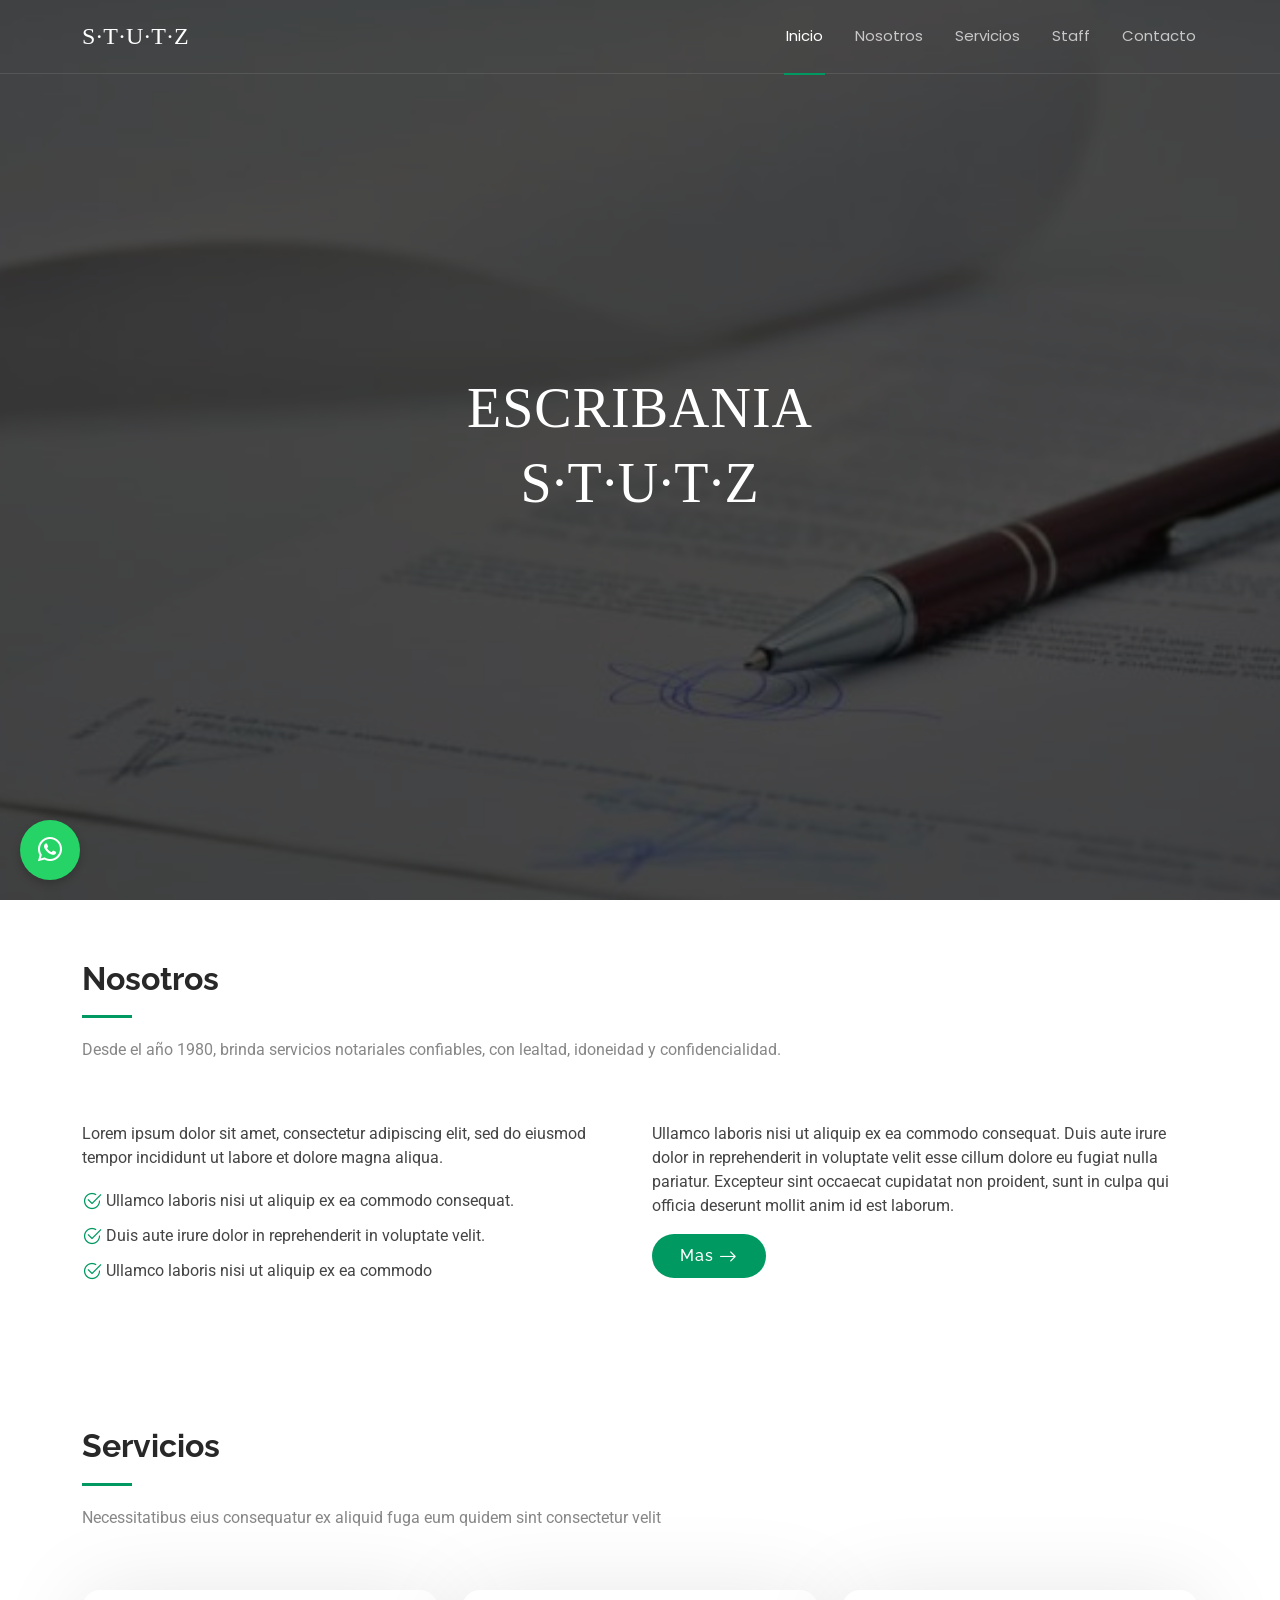
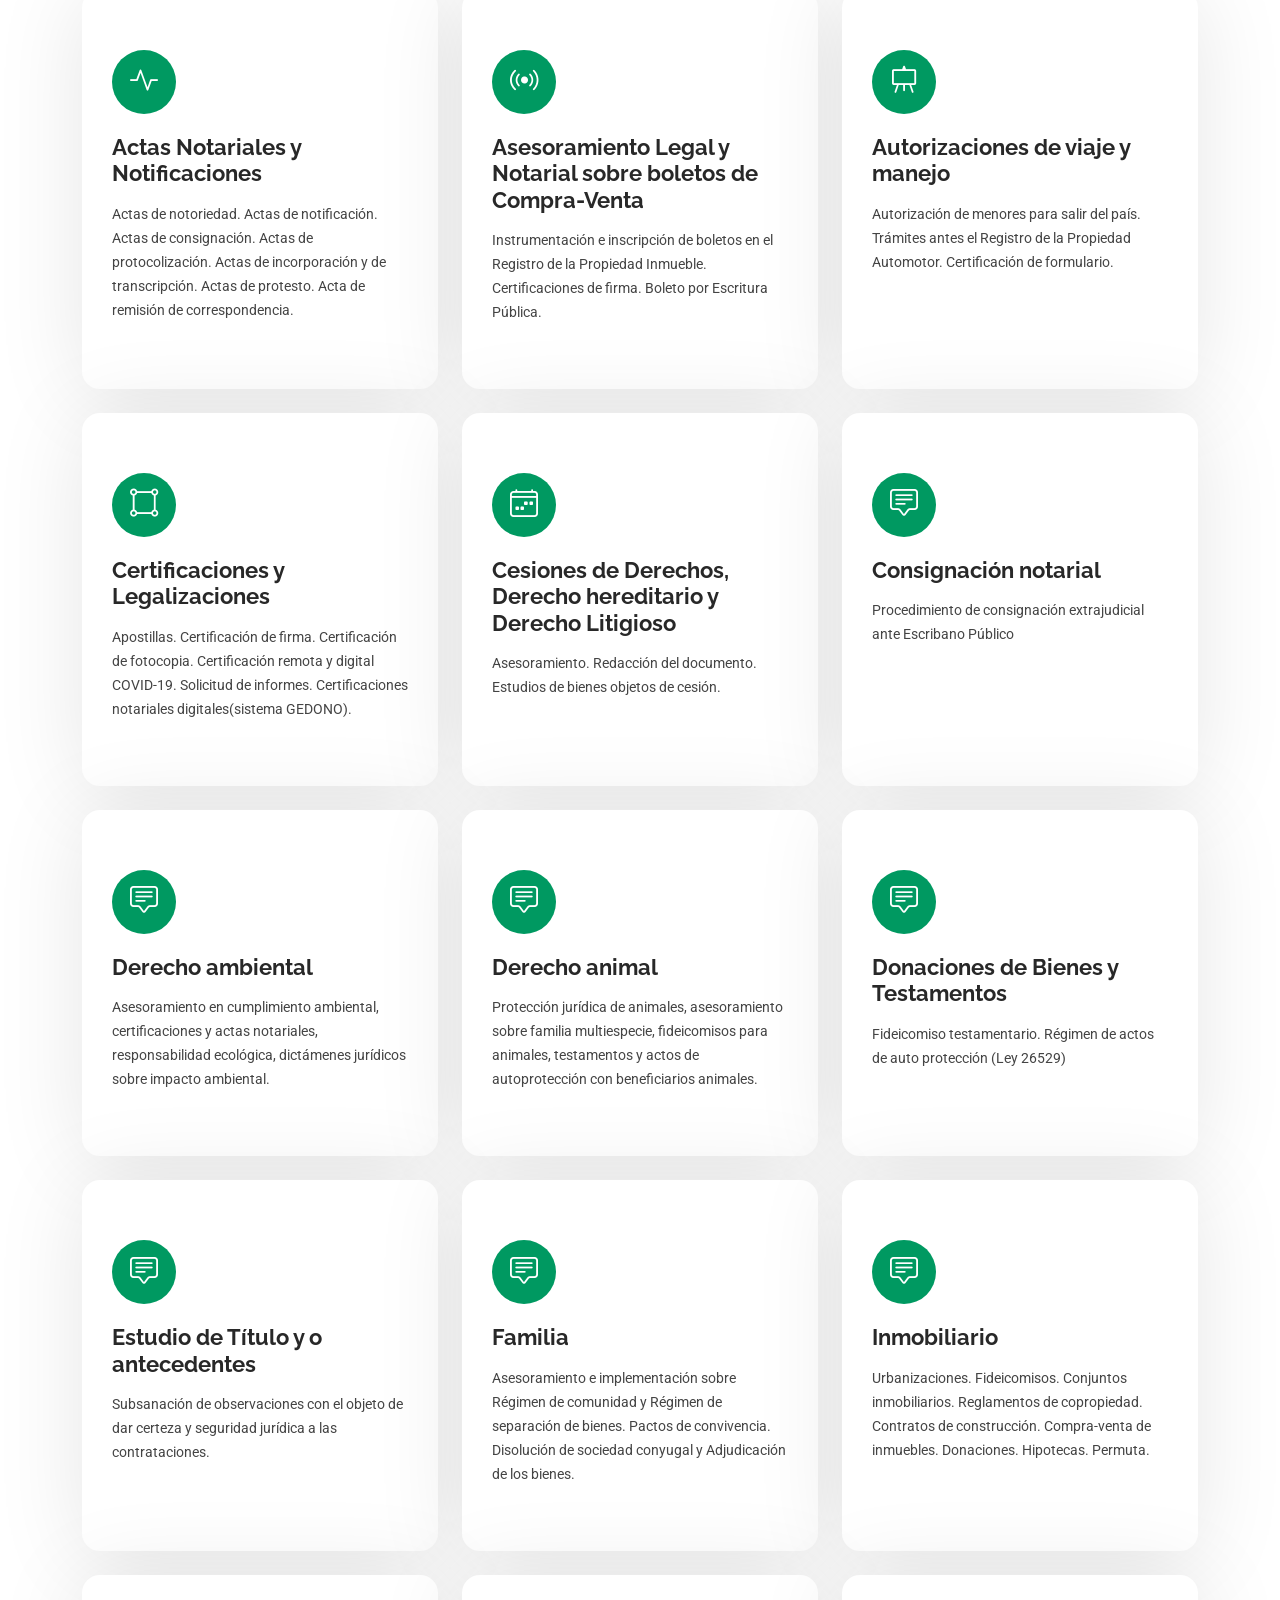
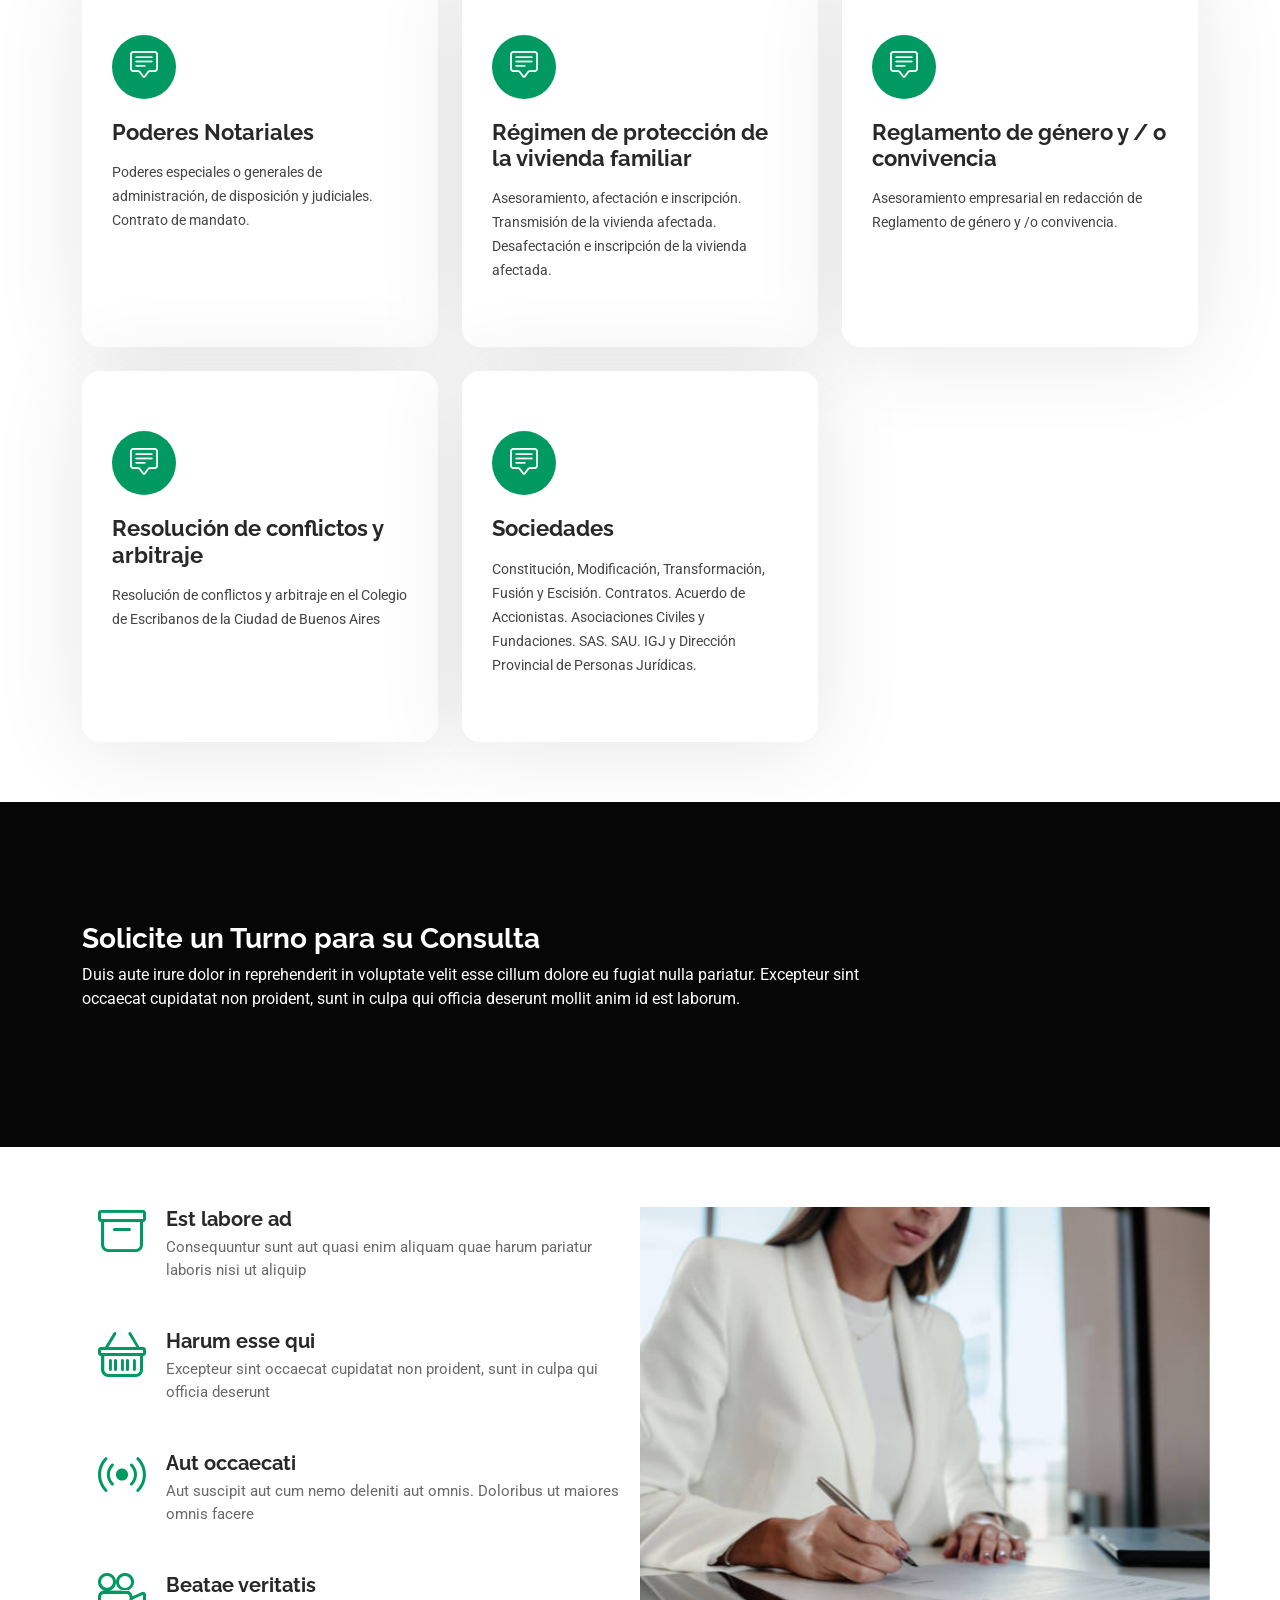
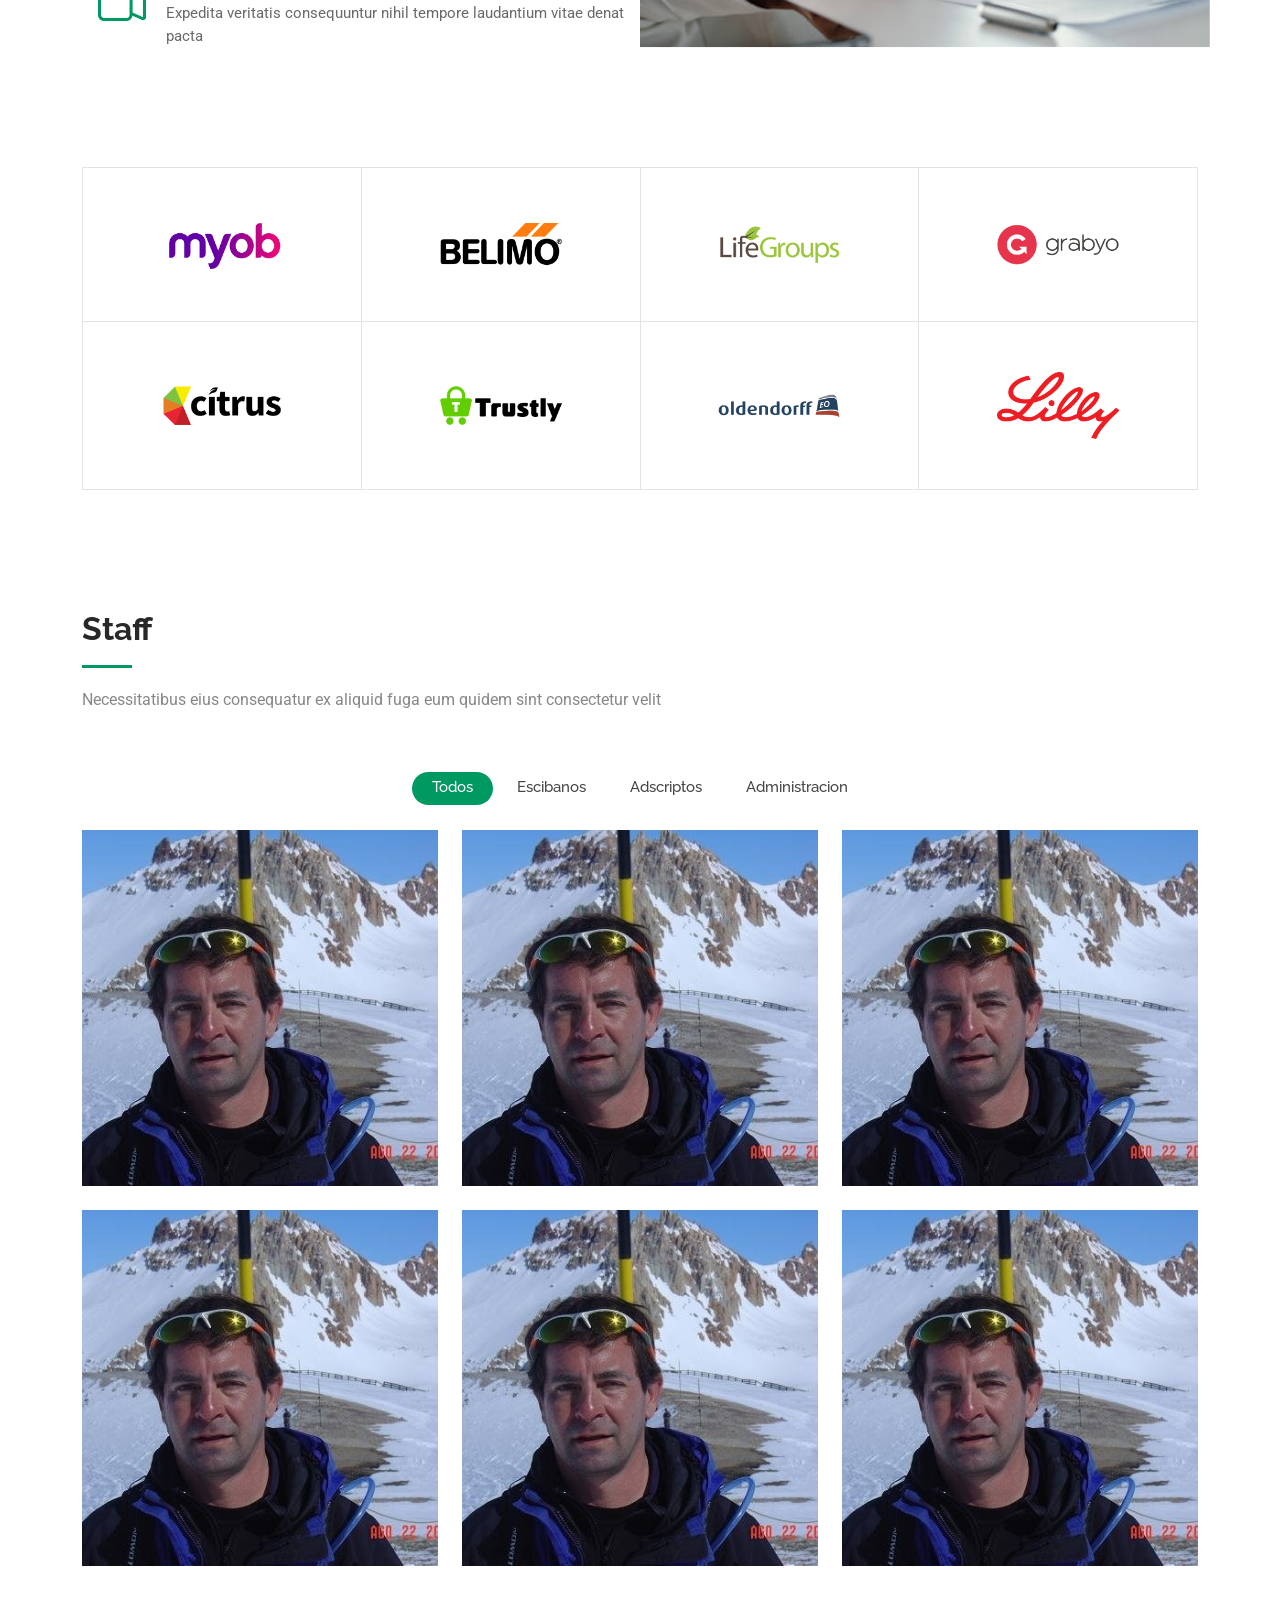
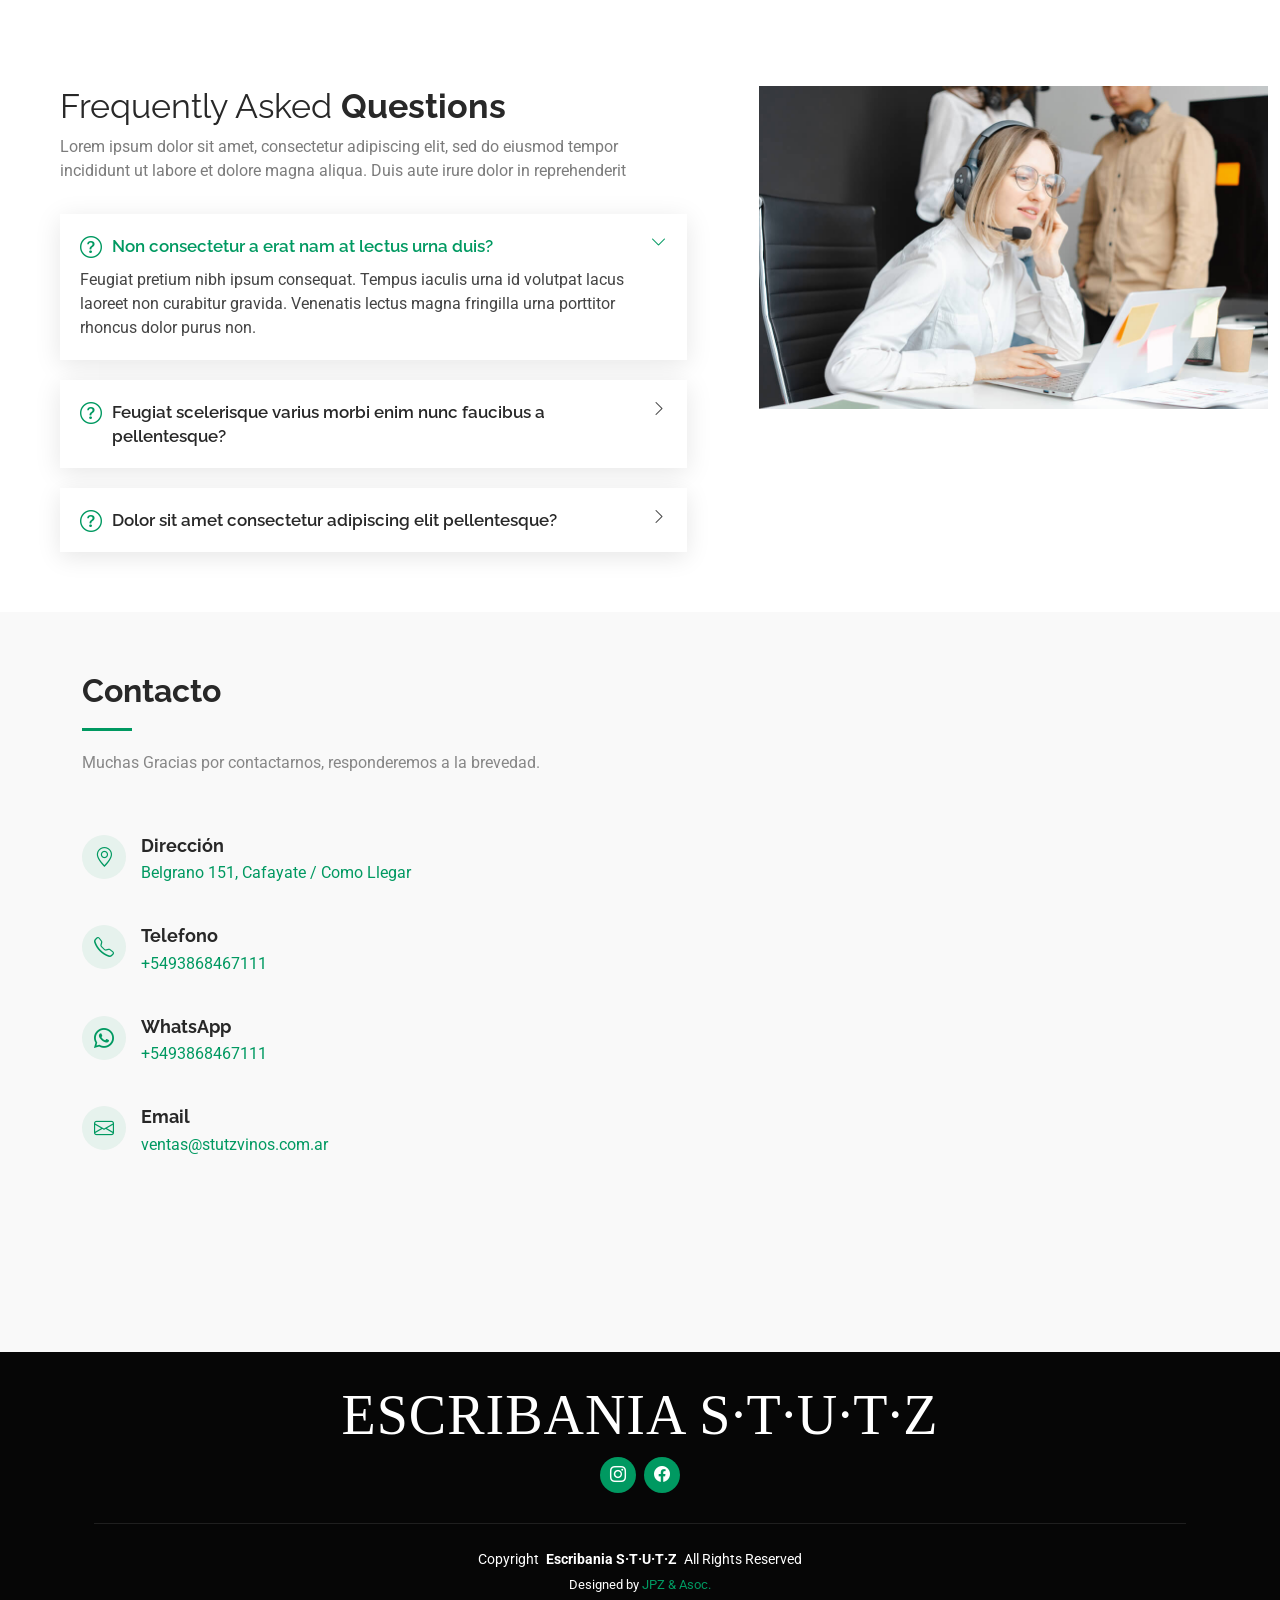
==== index.html @ 3c9632a7 "deploy" ====
<!DOCTYPE html>
<html lang="en">

<head>
  <meta charset="utf-8">
  <meta content="width=device-width, initial-scale=1.0" name="viewport">
  <!-- <title>Escribania &nbsp; S·T·U·T·Z</title>  <meta name="description" content=""> -->
  <title>S·T·U·T·Z &nbsp; Escribania</title>  <meta name="description" content="">
  <meta name="keywords" content="">

  <!-- Favicons -->
  <link href="assets/img/favicon.png" rel="icon">
  <link href="assets/img/apple-touch-icon.png" rel="apple-touch-icon">

  <!-- Fonts -->
  <link href="https://fonts.googleapis.com" rel="preconnect">
  <link href="https://fonts.gstatic.com" rel="preconnect" crossorigin>
  <link href="https://fonts.googleapis.com/css2?family=Roboto:ital,wght@0,100;0,300;0,400;0,500;0,700;0,900;1,100;1,300;1,400;1,500;1,700;1,900&family=Poppins:ital,wght@0,100;0,200;0,300;0,400;0,500;0,600;0,700;0,800;0,900;1,100;1,200;1,300;1,400;1,500;1,600;1,700;1,800;1,900&family=Raleway:ital,wght@0,100;0,200;0,300;0,400;0,500;0,600;0,700;0,800;0,900;1,100;1,200;1,300;1,400;1,500;1,600;1,700;1,800;1,900&display=swap" rel="stylesheet">

  <!-- Vendor CSS Files -->
  <link href="assets/vendor/bootstrap/css/bootstrap.min.css" rel="stylesheet">
  <link href="assets/vendor/bootstrap-icons/bootstrap-icons.css" rel="stylesheet">
  <link href="assets/vendor/aos/aos.css" rel="stylesheet">
  <link href="assets/vendor/glightbox/css/glightbox.min.css" rel="stylesheet">
  <link href="assets/vendor/swiper/swiper-bundle.min.css" rel="stylesheet">

  <!-- Main CSS File -->
  <link href="assets/css/main.css" rel="stylesheet">

  <!-- =======================================================
  * Template Name: KnightOne
  * Template URL: https://bootstrapmade.com/knight-simple-one-page-bootstrap-template/
  * Updated: Oct 16 2024 with Bootstrap v5.3.3
  * Author: BootstrapMade.com
  * License: https://bootstrapmade.com/license/
  ======================================================== -->
</head>

<body class="index-page">

  <script src="https://cdn.jsdelivr.net/npm/bootstrap@5.3.2/dist/js/bootstrap.bundle.min.js"></script>


  <header id="header" class="header d-flex align-items-center fixed-top">
    <div class="container position-relative d-flex align-items-center justify-content-between">

      <a href="index.html" class="logo d-flex align-items-center me-auto me-xl-0">
         <div>
           <!-- <h1 className="logo-main">S·T·U·T·Z</h1> -->
           <h1 style="font-family: 'Cinzel', serif;
                        letter-spacing: 1px;
                        font-weight: 400;
                        font-size: 1.5rem;
                        text-transform: uppercase;">
                S·T·U·T·Z
              </h1>
              <!-- color: #8B5A2B;"> -->

         </div>
      </a>

      <nav id="navmenu" class="navmenu">
        <ul>
          <li><a href="#hero" class="active">Inicio</a></li>
          <li><a href="#about">Nosotros</a></li>
          <li><a href="#services">Servicios</a></li>
          <li><a href="#portfolio">Staff</a></li>
          <!-- <li><a href="#pricing">Pricing</a></li> -->
          <!-- <li><a href="blog.html">Blog</a></li> -->
          <!-- <li class="dropdown"><a href="#"><span>Dropdown</span> <i class="bi bi-chevron-down toggle-dropdown"></i></a>
            <ul>
              <li><a href="#">Dropdown 1</a></li>
              <li class="dropdown"><a href="#"><span>Deep Dropdown</span> <i class="bi bi-chevron-down toggle-dropdown"></i></a>
                <ul>
                  <li><a href="#">Deep Dropdown 1</a></li>
                  <li><a href="#">Deep Dropdown 2</a></li>
                  <li><a href="#">Deep Dropdown 3</a></li>
                  <li><a href="#">Deep Dropdown 4</a></li>
                  <li><a href="#">Deep Dropdown 5</a></li>
                </ul>
              </li>
              <li><a href="#">Dropdown 2</a></li>
              <li><a href="#">Dropdown 3</a></li>
              <li><a href="#">Dropdown 4</a></li>
            </ul>
          </li> -->
          <li><a href="#contact">Contacto</a></li>
        </ul>
        <i class="mobile-nav-toggle d-xl-none bi bi-list"></i>
      </nav>

      <!-- <a class="cta-btn" href="#about">Get Started</a> -->

    </div>
  </header>

  <main class="main">

    <!-- Hero Section -->
    <section id="hero" class="hero section dark-background">

      <img src="assets/img/hero-bg.jpg" alt="" data-aos="fade-in">

      <div class="container d-flex flex-column align-items-center text-center">
        <h1 data-aos="fade-up" data-aos-delay="100"
                   style="font-family: 'Cinzel', serif;
                        letter-spacing: 1px;
                        font-weight: 400;
                        font-size: 3.5rem;
                        text-transform: uppercase;"
        >
        Escribania
      </h1>
        <h1 data-aos="fade-up" data-aos-delay="300"
                        style="font-family: 'Cinzel', serif;
                        letter-spacing: 1px;
                        font-weight: 400;
                        font-size: 3.5rem;
                        text-transform: uppercase;"

        >
        S·T·U·T·Z
      </h1>
        <!-- <div data-aos="fade-up" data-aos-delay="300">
          <a href="https://www.youtube.com/watch?v=Y7f98aduVJ8" class="glightbox pulsating-play-btn"></a>
        </div> -->
      </div>

    </section><!-- /Hero Section -->

    <!-- Nosotros Section -->
    <section id="about" class="about section">

      <!-- Section Title -->
      <div class="container section-title" data-aos="fade-up">
        <h2>Nosotros</h2>
        <p>Desde el año 1980, brinda servicios notariales confiables, con lealtad, idoneidad y confidencialidad.</p>
      </div><!-- End Section Title -->

      <div class="container">

        <div class="row gy-4">

          <div class="col-lg-6 content" data-aos="fade-up" data-aos-delay="100">
            <p>
              Lorem ipsum dolor sit amet, consectetur adipiscing elit, sed do eiusmod tempor incididunt ut labore et dolore
              magna aliqua.
            </p>
            <ul>
              <li><i class="bi bi-check2-circle"></i> <span>Ullamco laboris nisi ut aliquip ex ea commodo consequat.</span></li>
              <li><i class="bi bi-check2-circle"></i> <span>Duis aute irure dolor in reprehenderit in voluptate velit.</span></li>
              <li><i class="bi bi-check2-circle"></i> <span>Ullamco laboris nisi ut aliquip ex ea commodo</span></li>
            </ul>
          </div>

          <div class="col-lg-6" data-aos="fade-up" data-aos-delay="200">
            <p>Ullamco laboris nisi ut aliquip ex ea commodo consequat. Duis aute irure dolor in reprehenderit in voluptate velit esse cillum dolore eu fugiat nulla pariatur. Excepteur sint occaecat cupidatat non proident, sunt in culpa qui officia deserunt mollit anim id est laborum. </p>
            <a href="#" class="read-more"><span>Mas</span><i class="bi bi-arrow-right"></i></a>
          </div>

        </div>

      </div>

    </section><!-- /About Section -->

    <!-- Services Section -->
    <section id="services" class="services section">

      <!-- Section Title -->
      <div class="container section-title" data-aos="fade-up">
        <h2>Servicios</h2>
        <p>Necessitatibus eius consequatur ex aliquid fuga eum quidem sint consectetur velit</p>
      </div><!-- End Section Title -->

      <div class="container">

        <div class="row gy-4">

          <div class="col-lg-4 col-md-6" data-aos="fade-up" data-aos-delay="100">
            <div class="service-item  position-relative">
              <div class="icon">
                <i class="bi bi-activity"></i>
              </div>
              <a href="#" class="stretched-link">
                <h3>Actas Notariales y Notificaciones</h3>
              </a>
              <p>Actas de notoriedad. Actas de notificación. Actas de consignación. Actas de protocolización. Actas de incorporación y de transcripción. Actas de protesto. Acta de remisión de correspondencia.</p>
            </div>
          </div><!-- End Service Item -->

          <div class="col-lg-4 col-md-6" data-aos="fade-up" data-aos-delay="200">
            <div class="service-item position-relative">
              <div class="icon">
                <i class="bi bi-broadcast"></i>
              </div>
              <a href="#" class="stretched-link">
                <h3>Asesoramiento Legal y Notarial sobre boletos de Compra-Venta</h3>
              </a>
              <p>Instrumentación e inscripción de boletos en el Registro de la Propiedad Inmueble. Certificaciones de firma. Boleto por Escritura Pública.</p>
            </div>
          </div><!-- End Service Item -->

          <div class="col-lg-4 col-md-6" data-aos="fade-up" data-aos-delay="300">
            <div class="service-item position-relative">
              <div class="icon">
                <i class="bi bi-easel"></i>
              </div>
              <a href="#" class="stretched-link">
                <h3>Autorizaciones de viaje y manejo</h3>
              </a>
              <p>Autorización de menores para salir del país. Trámites antes el Registro de la Propiedad Automotor. Certificación de formulario.</p>
            </div>
          </div><!-- End Service Item -->

          <div class="col-lg-4 col-md-6" data-aos="fade-up" data-aos-delay="400">
            <div class="service-item position-relative">
              <div class="icon">
                <i class="bi bi-bounding-box-circles"></i>
              </div>
              <a href="#" class="stretched-link">
                <h3>Certificaciones y Legalizaciones</h3>
              </a>
              <p>Apostillas. Certificación de firma. Certificación de fotocopia. Certificación remota y digital COVID-19. Solicitud de informes. Certificaciones notariales digitales(sistema GEDONO).</p>
              <a href="#" class="stretched-link"></a>
            </div>
          </div><!-- End Service Item -->

          <div class="col-lg-4 col-md-6" data-aos="fade-up" data-aos-delay="500">
            <div class="service-item position-relative">
              <div class="icon">
                <i class="bi bi-calendar4-week"></i>
              </div>
              <a href="#" class="stretched-link">
                <h3>Cesiones de Derechos, Derecho hereditario y Derecho Litigioso</h3>
              </a>
              <p>Asesoramiento. Redacción del documento. Estudios de bienes objetos de cesión.</p>
              <a href="#" class="stretched-link"></a>
            </div>
          </div><!-- End Service Item -->

          <div class="col-lg-4 col-md-6" data-aos="fade-up" data-aos-delay="600">
            <div class="service-item position-relative">
              <div class="icon">
                <i class="bi bi-chat-square-text"></i>
              </div>
              <a href="#" class="stretched-link">
                <h3>Consignación notarial</h3>
              </a>
              <p>Procedimiento de consignación extrajudicial ante Escribano Público</p>
              <a href="#" class="stretched-link"></a>
            </div>
          </div><!-- End Service Item -->

          <div class="col-lg-4 col-md-6" data-aos="fade-up" data-aos-delay="600">
            <div class="service-item position-relative">
              <div class="icon">
                <i class="bi bi-chat-square-text"></i>
              </div>
              <a href="#" class="stretched-link">
                <h3>Derecho ambiental</h3>
              </a>
              <p>Asesoramiento en cumplimiento ambiental, certificaciones y actas notariales, responsabilidad ecológica, dictámenes jurídicos sobre impacto ambiental.</p>
              <a href="#" class="stretched-link"></a>
            </div>
          </div><!-- End Service Item -->

          <div class="col-lg-4 col-md-6" data-aos="fade-up" data-aos-delay="600">
            <div class="service-item position-relative">
              <div class="icon">
                <i class="bi bi-chat-square-text"></i>
              </div>
              <a href="#" class="stretched-link">
                <h3>Derecho animal</h3>
              </a>
              <p>Protección jurídica de animales, asesoramiento sobre familia multiespecie, fideicomisos para animales, testamentos y actos de autoprotección con beneficiarios animales.</p>
              <a href="#" class="stretched-link"></a>
            </div>
          </div><!-- End Service Item -->

          <div class="col-lg-4 col-md-6" data-aos="fade-up" data-aos-delay="600">
            <div class="service-item position-relative">
              <div class="icon">
                <i class="bi bi-chat-square-text"></i>
              </div>
              <a href="#" class="stretched-link">
                <h3>Donaciones de Bienes y Testamentos</h3>
              </a>
              <p>Fideicomiso testamentario. Régimen de actos de auto protección (Ley 26529)</p>
              <a href="#" class="stretched-link"></a>
            </div>
          </div><!-- End Service Item -->

          <div class="col-lg-4 col-md-6" data-aos="fade-up" data-aos-delay="600">
            <div class="service-item position-relative">
              <div class="icon">
                <i class="bi bi-chat-square-text"></i>
              </div>
              <a href="#" class="stretched-link">
                <h3>Estudio de Título y o antecedentes</h3>
              </a>
              <p>Subsanación de observaciones con el objeto de dar certeza y seguridad jurídica a las contrataciones.</p>
              <a href="#" class="stretched-link"></a>
            </div>
          </div><!-- End Service Item -->


          <div class="col-lg-4 col-md-6" data-aos="fade-up" data-aos-delay="600">
            <div class="service-item position-relative">
              <div class="icon">
                <i class="bi bi-chat-square-text"></i>
              </div>
              <a href="#" class="stretched-link">
                <h3>Familia</h3>
              </a>
              <p>Asesoramiento e implementación sobre Régimen de comunidad y Régimen de separación de bienes. Pactos de convivencia. Disolución de sociedad conyugal y Adjudicación de los bienes.</p>
              <a href="#" class="stretched-link"></a>
            </div>
          </div><!-- End Service Item -->

          <div class="col-lg-4 col-md-6" data-aos="fade-up" data-aos-delay="600">
            <div class="service-item position-relative">
              <div class="icon">
                <i class="bi bi-chat-square-text"></i>
              </div>
              <a href="#" class="stretched-link">
                <h3>Inmobiliario</h3>
              </a>
              <p>Urbanizaciones. Fideicomisos. Conjuntos inmobiliarios. Reglamentos de copropiedad. Contratos de construcción. Compra-venta de inmuebles. Donaciones. Hipotecas. Permuta.</p>
              <a href="#" class="stretched-link"></a>
            </div>
          </div><!-- End Service Item -->

          <div class="col-lg-4 col-md-6" data-aos="fade-up" data-aos-delay="600">
            <div class="service-item position-relative">
              <div class="icon">
                <i class="bi bi-chat-square-text"></i>
              </div>
              <a href="#" class="stretched-link">
                <h3>Poderes Notariales</h3>
              </a>
              <p>Poderes especiales o generales de administración, de disposición y judiciales. Contrato de mandato.</p>
              <a href="#" class="stretched-link"></a>
            </div>
          </div><!-- End Service Item -->

          <div class="col-lg-4 col-md-6" data-aos="fade-up" data-aos-delay="600">
            <div class="service-item position-relative">
              <div class="icon">
                <i class="bi bi-chat-square-text"></i>
              </div>
              <a href="#" class="stretched-link">
                <h3>Régimen de protección de la vivienda familiar</h3>
              </a>
              <p>Asesoramiento, afectación e inscripción. Transmisión de la vivienda afectada. Desafectación e inscripción de la vivienda afectada.</p>
              <a href="#" class="stretched-link"></a>
            </div>
          </div><!-- End Service Item -->

          <div class="col-lg-4 col-md-6" data-aos="fade-up" data-aos-delay="600">
            <div class="service-item position-relative">
              <div class="icon">
                <i class="bi bi-chat-square-text"></i>
              </div>
              <a href="#" class="stretched-link">
                <h3>Reglamento de género y / o convivencia</h3>
              </a>
              <p>Asesoramiento empresarial en redacción de Reglamento de género y /o convivencia.</p>
              <a href="#" class="stretched-link"></a>
            </div>
          </div><!-- End Service Item -->

          <div class="col-lg-4 col-md-6" data-aos="fade-up" data-aos-delay="600">
            <div class="service-item position-relative">
              <div class="icon">
                <i class="bi bi-chat-square-text"></i>
              </div>
              <a href="#" class="stretched-link">
                <h3>Resolución de conflictos y arbitraje</h3>
              </a>
              <p>Resolución de conflictos y arbitraje en el Colegio de Escribanos de la Ciudad de Buenos Aires </p>
              <a href="#" class="stretched-link"></a>
            </div>
          </div><!-- End Service Item -->

          <div class="col-lg-4 col-md-6" data-aos="fade-up" data-aos-delay="600">
            <div class="service-item position-relative">
              <div class="icon">
                <i class="bi bi-chat-square-text"></i>
              </div>
              <a href="#" class="stretched-link">
                <h3>Sociedades</h3>
              </a>
              <p>Constitución, Modificación, Transformación, Fusión y Escisión. Contratos. Acuerdo de Accionistas. Asociaciones Civiles y Fundaciones. SAS. SAU. IGJ y Dirección Provincial de Personas Jurídicas.</p>
              <a href="#" class="stretched-link"></a>
            </div>
          </div><!-- End Service Item -->


        </div>

      </div>

    </section><!-- /Services Section -->

    <!-- Call To Action Section -->
    <section id="call-to-action" class="call-to-action section dark-background">

      <img src="assets/img/cta-bg.jpg" alt="">

      <div class="container">

        <div class="row" data-aos="zoom-in" data-aos-delay="100">
          <div class="col-xl-9 text-center text-xl-start">
            <h3>Solicite un Turno para su Consulta</h3>
            <p>Duis aute irure dolor in reprehenderit in voluptate velit esse cillum dolore eu fugiat nulla pariatur. Excepteur sint occaecat cupidatat non proident, sunt in culpa qui officia deserunt mollit anim id est laborum.</p>
          </div>
          <div class="col-xl-3 cta-btn-container text-center">
            <!-- <a class="cta-btn align-middle" href="#">Agendar</a> -->

                  <div >
 
                        <!-- Google Calendar Appointment Scheduling begin -->
                        <link href="https://calendar.google.com/calendar/scheduling-button-script.css" rel="stylesheet">
                        <script src="https://calendar.google.com/calendar/scheduling-button-script.js" async></script>
                        <script>
                        (function() {
                          var target = document.currentScript;
                          window.addEventListener('load', function() {
                            calendar.schedulingButton.load({
                              url: 'https://calendar.google.com/calendar/appointments/schedules/AcZssZ3N3aqxjrl-RxOlAsyjdLrJgPB6c_nplJSnaaXi5vnXvPFCwSJMqUSml4NN3j4Klyn6-71hQW7p?gv=true',
                              color: '#009961',
                              label: 'Agende una Consulta',
                              target,
                            });
                          });
                        })();
                        </script>
                        <!-- end Google Calendar Appointment Scheduling --> 
 
 
                  </div>


          </div>
        </div>

      </div>

    </section><!-- /Call To Action Section -->

    <!-- Features Section -->
    <section id="features" class="features section">

      <div class="container">

        <div class="row gy-4">

          <div class="features-image col-lg-6 order-lg-2" data-aos="fade-up" data-aos-delay="100"><img src="assets/img/features-bg.jpg" alt=""></div>

          <div class="col-lg-6 order-lg-1">

            <div class="features-item d-flex ps-0 ps-lg-3 pt-4 pt-lg-0" data-aos="fade-up" data-aos-delay="200">
              <i class="bi bi-archive flex-shrink-0"></i>
              <div>
                <h4>Est labore ad</h4>
                <p>Consequuntur sunt aut quasi enim aliquam quae harum pariatur laboris nisi ut aliquip</p>
              </div>
            </div><!-- End Features Item-->

            <div class="features-item d-flex mt-5 ps-0 ps-lg-3" data-aos="fade-up" data-aos-delay="300">
              <i class="bi bi-basket flex-shrink-0"></i>
              <div>
                <h4>Harum esse qui</h4>
                <p>Excepteur sint occaecat cupidatat non proident, sunt in culpa qui officia deserunt</p>
              </div>
            </div><!-- End Features Item-->

            <div class="features-item d-flex mt-5 ps-0 ps-lg-3" data-aos="fade-up" data-aos-delay="400">
              <i class="bi bi-broadcast flex-shrink-0"></i>
              <div>
                <h4>Aut occaecati</h4>
                <p>Aut suscipit aut cum nemo deleniti aut omnis. Doloribus ut maiores omnis facere</p>
              </div>
            </div><!-- End Features Item-->

            <div class="features-item d-flex mt-5 ps-0 ps-lg-3" data-aos="fade-up" data-aos-delay="500">
              <i class="bi bi-camera-reels flex-shrink-0"></i>
              <div>
                <h4>Beatae veritatis</h4>
                <p>Expedita veritatis consequuntur nihil tempore laudantium vitae denat pacta</p>
              </div>
            </div><!-- End Features Item-->

          </div>

        </div>

      </div>

    </section><!-- /Features Section -->

    <!-- Clients Section -->
    <section id="clients" class="clients section">

      <div class="container" data-aos="fade-up" data-aos-delay="100">

        <div class="row g-0 clients-wrap">

          <div class="col-xl-3 col-md-4 client-logo">
            <img src="assets/img/clients/client-1.png" class="img-fluid" alt="">
          </div><!-- End Client Item -->

          <div class="col-xl-3 col-md-4 client-logo">
            <img src="assets/img/clients/client-2.png" class="img-fluid" alt="">
          </div><!-- End Client Item -->

          <div class="col-xl-3 col-md-4 client-logo">
            <img src="assets/img/clients/client-3.png" class="img-fluid" alt="">
          </div><!-- End Client Item -->

          <div class="col-xl-3 col-md-4 client-logo">
            <img src="assets/img/clients/client-4.png" class="img-fluid" alt="">
          </div><!-- End Client Item -->

          <div class="col-xl-3 col-md-4 client-logo">
            <img src="assets/img/clients/client-5.png" class="img-fluid" alt="">
          </div><!-- End Client Item -->

          <div class="col-xl-3 col-md-4 client-logo">
            <img src="assets/img/clients/client-6.png" class="img-fluid" alt="">
          </div><!-- End Client Item -->

          <div class="col-xl-3 col-md-4 client-logo">
            <img src="assets/img/clients/client-7.png" class="img-fluid" alt="">
          </div><!-- End Client Item -->

          <div class="col-xl-3 col-md-4 client-logo">
            <img src="assets/img/clients/client-8.png" class="img-fluid" alt="">
          </div><!-- End Client Item -->

        </div>

      </div>

    </section><!-- /Clients Section -->

    <!-- Stats Section -->


    <!-- Portfolio Section -->
    <section id="portfolio" class="portfolio section">

      <!-- Section Title -->
      <div class="container section-title" data-aos="fade-up">
        <h2>Staff</h2>
        <p>Necessitatibus eius consequatur ex aliquid fuga eum quidem sint consectetur velit</p>
      </div><!-- End Section Title -->

      <div class="container">

        <div class="isotope-layout" data-default-filter="*" data-layout="masonry" data-sort="original-order">

          <ul class="portfolio-filters isotope-filters" data-aos="fade-up" data-aos-delay="100">
            <li data-filter="*" class="filter-active">Todos</li>
            <li data-filter=".filter-app">Escibanos</li>
            <li data-filter=".filter-product">Adscriptos</li>
            <li data-filter=".filter-branding">Administracion</li>
          </ul><!-- End Portfolio Filters -->

          <div class="row gy-4 isotope-container" data-aos="fade-up" data-aos-delay="200">

            <div class="col-lg-4 col-md-6 portfolio-item isotope-item filter-app">
              <img src="assets/img/masonry-portfolio/imagen.jpg" class="img-fluid" alt="">
              <div class="portfolio-info">
                <h4>Maria Pia Stutz</h4>
                <p>Escribana Detalle</p>
                <a href="assets/img/masonry-portfolio/imagen.jpg" title="Maria Pia Stutz" data-gallery="portfolio-gallery-app" class="glightbox preview-link"><i class="bi bi-zoom-in"></i></a>
                <a href="portfolio-details.html" title="More Details" class="details-link"><i class="bi bi-link-45deg"></i></a>
              </div>
            </div><!-- End Portfolio Item -->

            <div class="col-lg-4 col-md-6 portfolio-item isotope-item filter-app">
              <img src="assets/img/masonry-portfolio/imagen.jpg" class="img-fluid" alt="">
              <div class="portfolio-info">
                <h4>Cuca Nanni</h4>
                <p>Escribana Detalle</p>
                <a href="assets/img/masonry-portfolio/imagen.jpg" title="Cuca Nanni" data-gallery="portfolio-gallery-app" class="glightbox preview-link"><i class="bi bi-zoom-in"></i></a>
                <a href="portfolio-details.html" title="More Details" class="details-link"><i class="bi bi-link-45deg"></i></a>
              </div>
            </div><!-- End Portfolio Item -->

            <div class="col-lg-4 col-md-6 portfolio-item isotope-item filter-product">
              <img src="assets/img/masonry-portfolio/imagen.jpg" class="img-fluid" alt="">
              <div class="portfolio-info">
                <h4>Mercedes</h4>
                <p>Escribana Detalle</p>
                <a href="assets/img/masonry-portfolio/imagen.jpg" title="Mercedes" data-gallery="portfolio-gallery-product" class="glightbox preview-link"><i class="bi bi-zoom-in"></i></a>
                <a href="portfolio-details.html" title="More Details" class="details-link"><i class="bi bi-link-45deg"></i></a>
              </div>
            </div><!-- End Portfolio Item -->

            <div class="col-lg-4 col-md-6 portfolio-item isotope-item filter-product">
              <img src="assets/img/masonry-portfolio/imagen.jpg" class="img-fluid" alt="">
              <div class="portfolio-info">
                <h4>Marcela</h4>
                <p>Escribana Detalle</p>
                <a href="assets/img/masonry-portfolio/imagen.jpg" title="Marcela" data-gallery="portfolio-gallery-product" class="glightbox preview-link"><i class="bi bi-zoom-in"></i></a>
                <a href="portfolio-details.html" title="More Details" class="details-link"><i class="bi bi-link-45deg"></i></a>
              </div>
            </div><!-- End Portfolio Item -->

            <div class="col-lg-4 col-md-6 portfolio-item isotope-item filter-branding">
              <img src="assets/img/masonry-portfolio/imagen.jpg" class="img-fluid" alt="">
              <div class="portfolio-info">
                <h4>Soledad</h4>
                <p>Asistente</p>
                <a href="assets/img/masonry-portfolio/imagen.jpg" title="Soledad" data-gallery="portfolio-gallery-branding" class="glightbox preview-link"><i class="bi bi-zoom-in"></i></a>
                <a href="portfolio-details.html" title="More Details" class="details-link"><i class="bi bi-link-45deg"></i></a>
              </div>
            </div><!-- End Portfolio Item -->

            <div class="col-lg-4 col-md-6 portfolio-item isotope-item filter-branding">
              <img src="assets/img/masonry-portfolio/imagen.jpg" class="img-fluid" alt="">
              <div class="portfolio-info">
                <h4>Marcela</h4>
                <p>Asistente</p>
                <a href="assets/img/masonry-portfolio/imagen.jpg" title="Marcela" data-gallery="portfolio-gallery-branding" class="glightbox preview-link"><i class="bi bi-zoom-in"></i></a>
                <a href="portfolio-details.html" title="More Details" class="details-link"><i class="bi bi-link-45deg"></i></a>
              </div>
            </div><!-- End Portfolio Item -->


          </div><!-- End Portfolio Container -->

        </div>

      </div>

    </section><!-- /Portfolio Section -->

    <!-- Pricing Section -->

    <!-- Faq Section -->
    <section id="faq" class="faq section">

      <div class="container-fluid">

        <div class="row gy-4">

          <div class="col-lg-7 d-flex flex-column justify-content-center order-2 order-lg-1">

            <div class="content px-xl-5" data-aos="fade-up" data-aos-delay="100">
              <h3><span>Frequently Asked </span><strong>Questions</strong></h3>
              <p>
                Lorem ipsum dolor sit amet, consectetur adipiscing elit, sed do eiusmod tempor incididunt ut labore et dolore magna aliqua. Duis aute irure dolor in reprehenderit
              </p>
            </div>

            <div class="faq-container px-xl-5" data-aos="fade-up" data-aos-delay="200">

              <div class="faq-item faq-active">
                <i class="faq-icon bi bi-question-circle"></i>
                <h3>Non consectetur a erat nam at lectus urna duis?</h3>
                <div class="faq-content">
                  <p>Feugiat pretium nibh ipsum consequat. Tempus iaculis urna id volutpat lacus laoreet non curabitur gravida. Venenatis lectus magna fringilla urna porttitor rhoncus dolor purus non.</p>
                </div>
                <i class="faq-toggle bi bi-chevron-right"></i>
              </div><!-- End Faq item-->

              <div class="faq-item">
                <i class="faq-icon bi bi-question-circle"></i>
                <h3>Feugiat scelerisque varius morbi enim nunc faucibus a pellentesque?</h3>
                <div class="faq-content">
                  <p>Dolor sit amet consectetur adipiscing elit pellentesque habitant morbi. Id interdum velit laoreet id donec ultrices. Fringilla phasellus faucibus scelerisque eleifend donec pretium. Est pellentesque elit ullamcorper dignissim. Mauris ultrices eros in cursus turpis massa tincidunt dui.</p>
                </div>
                <i class="faq-toggle bi bi-chevron-right"></i>
              </div><!-- End Faq item-->

              <div class="faq-item">
                <i class="faq-icon bi bi-question-circle"></i>
                <h3>Dolor sit amet consectetur adipiscing elit pellentesque?</h3>
                <div class="faq-content">
                  <p>Eleifend mi in nulla posuere sollicitudin aliquam ultrices sagittis orci. Faucibus pulvinar elementum integer enim. Sem nulla pharetra diam sit amet nisl suscipit. Rutrum tellus pellentesque eu tincidunt. Lectus urna duis convallis convallis tellus. Urna molestie at elementum eu facilisis sed odio morbi quis</p>
                </div>
                <i class="faq-toggle bi bi-chevron-right"></i>
              </div><!-- End Faq item-->

            </div>

          </div>

          <div class="col-lg-5 order-1 order-lg-2">
            <img src="assets/img/faq.jpg" class="img-fluid" alt="" data-aos="zoom-in" data-aos-delay="100">
          </div>
        </div>

      </div>

    </section><!-- /Faq Section -->

    <!-- Recent Posts Section -->

    <!-- Contact Section -->
    <section id="contact" class="contact section light-background">

      <!-- Section Title -->
      <div class="container section-title" data-aos="fade-up">
        <h2>Contacto</h2>
        <p>Muchas Gracias por contactarnos, responderemos a la brevedad.</p>
      </div><!-- End Section Title -->

      <div class="container" data-aos="fade" data-aos-delay="100">

        <div class="row gy-4">

          <div class="col-lg-4">
            <div class="info-item d-flex" data-aos="fade-up" data-aos-delay="200">
              <i class="bi bi-geo-alt flex-shrink-0"></i>
              <div>
                <h3>Dirección</h3>
                    <a
                      href="https://www.google.com/maps/search/?api=1&query=-26.07405932474481,-65.9736281301801"
                      target="_blank"
                      rel="noopener noreferrer"
                    >
                      Belgrano 151, Cafayate / Como Llegar
                    </a>
              </div>
            </div><!-- End Info Item -->

            <div class="info-item d-flex" data-aos="fade-up" data-aos-delay="300">
              <i class="bi bi-telephone flex-shrink-0"></i>
              <div>
                <h3>Telefono</h3>
                    <a href="tel:+5493868467111">
                      +5493868467111
                    </a>
              </div>
            </div><!-- End Info Item -->

            <div class="info-item d-flex" data-aos="fade-up" data-aos-delay="300">
              <i class="bi bi-whatsapp flex-shrink-0"></i>
              <div>
                <h3>WhatsApp</h3>
                    <!-- Whatsapp..:&nbsp;&nbsp;&nbsp; -->
                    <a
                      href="https://wa.me/5493815707891?text=Hi%20I%20would%20like%20to%20book%20a%20meeting"
                      target="_blank"
                      rel="noopener noreferrer"
                    >
                    +5493868467111
                    </a>
              </div>
            </div><!-- End Info Item -->

            <div class="info-item d-flex" data-aos="fade-up" data-aos-delay="400">
              <i class="bi bi-envelope flex-shrink-0"></i>
              <div>
                <h3>Email</h3>
                    <a
                      href="mailto:ventas@stutzvinos.com.ar?subject=Meeting Request&body=Hi, I would like to book a meeting."
                    >
                      ventas@stutzvinos.com.ar
                    </a>
              </div>
            </div><!-- End Info Item -->

            <div class="info-item d-flex" data-aos="fade-up" data-aos-delay="400">
              <!-- <i class="bi bi-envelope flex-shrink-0"></i> -->
                  <div >
 
                        <!-- Google Calendar Appointment Scheduling begin -->
                        <link href="https://calendar.google.com/calendar/scheduling-button-script.css" rel="stylesheet">
                        <script src="https://calendar.google.com/calendar/scheduling-button-script.js" async></script>
                        <script>
                        (function() {
                          var target = document.currentScript;
                          window.addEventListener('load', function() {
                            calendar.schedulingButton.load({
                              url: 'https://calendar.google.com/calendar/appointments/schedules/AcZssZ3N3aqxjrl-RxOlAsyjdLrJgPB6c_nplJSnaaXi5vnXvPFCwSJMqUSml4NN3j4Klyn6-71hQW7p?gv=true',
                              color: '#009961',
                              label: 'Agende una Consulta',
                              target,
                            });
                          });
                        })();
                        </script>
                        <!-- end Google Calendar Appointment Scheduling --> 
 
 
                  </div>
            </div><!-- End Info Item -->

          </div>

          <div class="col-lg-8">


            <div>
              <iframe
                    src="https://www.google.com/maps/embed?pb=!1m18!1m12!1m3!1d447.97026215387433!2d-65.9736281301801!3d-26.07405932474481!2m3!1f0!2f0!3f0!3m2!1i1024!2i768!4f13.1!3m3!1m2!1s0x941f31ba750d6c5d%3A0x309ad6d4866939ae!2sVinos%20Stutz!5e0!3m2!1sen!2sar!4v1771886804735!5m2!1sen!2sar"
                width="100%"
                height="450"
                style="border:0;"
                allowfullscreen=""
                loading="lazy"
                referrerpolicy="no-referrer-when-downgrade">
              </iframe>
            </div>

            <!-- <form action="forms/contact.php" method="post" class="php-email-form" data-aos="fade-up" data-aos-delay="200">
              <div class="row gy-4">

                <div class="col-md-6">
                  <input type="text" name="name" class="form-control" placeholder="Your Name" required="">
                </div>

                <div class="col-md-6 ">
                  <input type="email" class="form-control" name="email" placeholder="Your Email" required="">
                </div>

                <div class="col-md-12">
                  <input type="text" class="form-control" name="subject" placeholder="Subject" required="">
                </div>

                <div class="col-md-12">
                  <textarea class="form-control" name="message" rows="6" placeholder="Message" required=""></textarea>
                </div>

                <div class="col-md-12 text-center">
                  <div class="loading">Loading</div>
                  <div class="error-message"></div>
                  <div class="sent-message">Your message has been sent. Thank you!</div>

                  <button type="submit">Send Message</button>
                </div>

              </div>
            </form> -->
          </div>

        </div>

      </div>

    </section><!-- /Contact Section -->


  </main>

  <footer id="footer" class="footer dark-background">
    <div class="container">
      <!-- <h3 class="sitename">S·T·U·T·Z &nbsp; Wines</h3> -->
         <div>
           <!-- <h1 className="logo-main">S·T·U·T·Z</h1> -->
           <h1 style="font-family: 'Cinzel', serif;
                        letter-spacing: 1px;
                        font-weight: 400;
                        font-size: 3.5rem;
                        text-transform: uppercase;">
                Escribania S·T·U·T·Z
              </h1>
              <!-- color: #8B5A2B;"> -->

         </div>



      <div class="social-links d-flex justify-content-center">
        <!-- <a href=""><i class="bi bi-twitter-x"></i></a> -->
        <!-- <a href="https://www.instagram.com/stutzvinos"><i class="bi bi-instagram"></i></a>
        <a href="https://www.facebook.com/profile.php?id=100057151611833"><i class="bi bi-facebook"></i></a> -->
          <a
            href="https://www.instagram.com/stutzvinos"
            target="_blank"
            rel="noopener noreferrer"
          >
            <i class="bi bi-instagram"></i>
          </a>
          <a
            href="https://www.facebook.com/profile.php?id=100057151611833"
            target="_blank"
            rel="noopener noreferrer"
          >
            <i class="bi bi-facebook"></i>
          </a>
        <!-- <a href=""><i class="bi bi-skype"></i></a> -->
        <!-- <a href=""><i class="bi bi-linkedin"></i></a> -->
      </div>
      <div class="container">
        <div class="copyright">
          <span>Copyright</span> <strong class="px-1 sitename">Escribania S·T·U·T·Z</strong> <span>All Rights Reserved</span>
        </div>
        <div class="credits">
          <!-- All the links in the footer should remain intact. -->
          <!-- You can delete the links only if you've purchased the pro version. -->
          <!-- Licensing information: https://bootstrapmade.com/license/ -->
          <!-- Purchase the pro version with working PHP/AJAX contact form: [buy-url] -->
          Designed by <a href="https://jpz.com.ar/">JPZ & Asoc.</a>
        </div>
        <!-- <div class="credits"> -->
          <!-- All the links in the footer should remain intact. -->
          <!-- You can delete the links only if you've purchased the pro version. -->
          <!-- Licensing information: https://bootstrapmade.com/license/ -->
          <!-- Purchase the pro version with working PHP/AJAX contact form: [buy-url] -->
          <!-- Designed by <a href="https://bootstrapmade.com/">BootstrapMade</a> Distributed by <a href=“https://themewagon.com>ThemeWagon -->
        <!-- </div> -->


      </div>
    </div>
  </footer>
  <!-- Scroll Top -->
<a
  href="https://wa.me/5493815707891?text=Hi%20I%20would%20like%20to%20book%20a%20meeting"
  target="_blank"
  rel="noopener noreferrer"
  class="whatsapp-float"
>
  <i class="bi bi-whatsapp"></i>
</a>  <a href="#" id="scroll-top" class="scroll-top d-flex align-items-center justify-content-center"><i class="bi bi-arrow-up-short"></i></a>

  <!-- Preloader -->
  <div id="preloader"></div>

  <!-- Vendor JS Files -->
  <script src="assets/vendor/bootstrap/js/bootstrap.bundle.min.js"></script>
  <script src="assets/vendor/php-email-form/validate.js"></script>
  <script src="assets/vendor/aos/aos.js"></script>
  <script src="assets/vendor/glightbox/js/glightbox.min.js"></script>
  <script src="assets/vendor/purecounter/purecounter_vanilla.js"></script>
  <script src="assets/vendor/imagesloaded/imagesloaded.pkgd.min.js"></script>
  <script src="assets/vendor/isotope-layout/isotope.pkgd.min.js"></script>
  <script src="assets/vendor/swiper/swiper-bundle.min.js"></script>

  <!-- Main JS File -->
  <script src="assets/js/main.js"></script>

</body>

</html>
---- assets/css/main.css ----
/**
* Template Name: KnightOne
* Template URL: https://bootstrapmade.com/knight-simple-one-page-bootstrap-template/
* Updated: Oct 16 2024 with Bootstrap v5.3.3
* Author: BootstrapMade.com
* License: https://bootstrapmade.com/license/
*/

/*--------------------------------------------------------------
# Font & Color Variables
# Help: https://bootstrapmade.com/color-system/
--------------------------------------------------------------*/
/* Fonts */
:root {
  --default-font: "Roboto",  system-ui, -apple-system, "Segoe UI", Roboto, "Helvetica Neue", Arial, "Noto Sans", "Liberation Sans", sans-serif, "Apple Color Emoji", "Segoe UI Emoji", "Segoe UI Symbol", "Noto Color Emoji";
  --heading-font: "Raleway",  sans-serif;
  --nav-font: "Poppins",  sans-serif;
}

/* Global Colors - The following color variables are used throughout the website. Updating them here will change the color scheme of the entire website */
:root { 
  --background-color: #ffffff; /* Background color for the entire website, including individual sections */
  --default-color: #444444; /* Default color used for the majority of the text content across the entire website */
  --heading-color: #282828; /* Color for headings, subheadings and title throughout the website */
  --accent-color: #009961; /* Accent color that represents your brand on the website. It's used for buttons, links, and other elements that need to stand out */
  --surface-color: #ffffff; /* The surface color is used as a background of boxed elements within sections, such as cards, icon boxes, or other elements that require a visual separation from the global background. */
  --contrast-color: #ffffff; /* Contrast color for text, ensuring readability against backgrounds of accent, heading, or default colors. */
}

/* Nav Menu Colors - The following color variables are used specifically for the navigation menu. They are separate from the global colors to allow for more customization options */
:root {
  --nav-color: #ffffff;  /* The default color of the main navmenu links */
  --nav-hover-color: #009961; /* Applied to main navmenu links when they are hovered over or active */
  --nav-mobile-background-color: #ffffff; /* Used as the background color for mobile navigation menu */
  --nav-dropdown-background-color: #ffffff; /* Used as the background color for dropdown items that appear when hovering over primary navigation items */
  --nav-dropdown-color: #444444; /* Used for navigation links of the dropdown items in the navigation menu. */
  --nav-dropdown-hover-color: #009961; /* Similar to --nav-hover-color, this color is applied to dropdown navigation links when they are hovered over. */
}

.whatsapp-float {
  position: fixed;
  bottom: 20px;
  left: 20px;
  background-color: #25D366; /* WhatsApp green */
  color: white;
  border-radius: 50%;
  width: 60px;
  height: 60px;
  display: flex;
  align-items: center;
  justify-content: center;
  box-shadow: 0 4px 8px rgba(0, 0, 0, 0.2);
  z-index: 1000;
  text-decoration: none;
  font-size: 24px;
}


/* Color Presets - These classes override global colors when applied to any section or element, providing reuse of the sam color scheme. */

.light-background {
  --background-color: #f9f9f9;
  --surface-color: #ffffff;
}

.dark-background {
  --background-color: #060606;
  --default-color: #ffffff;
  --heading-color: #ffffff;
  --surface-color: #252525;
  --contrast-color: #ffffff;
}

/* Smooth scroll */
:root {
  scroll-behavior: smooth;
}

/*--------------------------------------------------------------
# General Styling & Shared Classes
--------------------------------------------------------------*/
body {
  color: var(--default-color);
  background-color: var(--background-color);
  font-family: var(--default-font);
}

a {
  color: var(--accent-color);
  text-decoration: none;
  transition: 0.3s;
}

a:hover {
  color: color-mix(in srgb, var(--accent-color), transparent 25%);
  text-decoration: none;
}

h1,
h2,
h3,
h4,
h5,
h6 {
  color: var(--heading-color);
  font-family: var(--heading-font);
}

/* Pulsating Play Button
------------------------------*/
.pulsating-play-btn {
  width: 94px;
  height: 94px;
  background: radial-gradient(var(--accent-color) 50%, color-mix(in srgb, var(--accent-color), transparent 75%) 52%);
  border-radius: 50%;
  display: block;
  position: relative;
  overflow: hidden;
}

.pulsating-play-btn:before {
  content: "";
  position: absolute;
  width: 120px;
  height: 120px;
  animation-delay: 0s;
  animation: pulsate-play-btn 2s;
  animation-direction: forwards;
  animation-iteration-count: infinite;
  animation-timing-function: steps;
  opacity: 1;
  border-radius: 50%;
  border: 5px solid color-mix(in srgb, var(--accent-color), transparent 30%);
  top: -15%;
  left: -15%;
  background: rgba(198, 16, 0, 0);
}

.pulsating-play-btn:after {
  content: "";
  position: absolute;
  left: 50%;
  top: 50%;
  transform: translateX(-40%) translateY(-50%);
  width: 0;
  height: 0;
  border-top: 10px solid transparent;
  border-bottom: 10px solid transparent;
  border-left: 15px solid #fff;
  z-index: 100;
  transition: all 400ms cubic-bezier(0.55, 0.055, 0.675, 0.19);
}

.pulsating-play-btn:hover:before {
  content: "";
  position: absolute;
  left: 50%;
  top: 50%;
  transform: translateX(-40%) translateY(-50%);
  width: 0;
  height: 0;
  border: none;
  border-top: 10px solid transparent;
  border-bottom: 10px solid transparent;
  border-left: 15px solid #fff;
  z-index: 200;
  animation: none;
  border-radius: 0;
}

.pulsating-play-btn:hover:after {
  border-left: 15px solid var(--accent-color);
  transform: scale(20);
}

@keyframes pulsate-play-btn {
  0% {
    transform: scale(0.6, 0.6);
    opacity: 1;
  }

  100% {
    transform: scale(1, 1);
    opacity: 0;
  }
}

/* PHP Email Form Messages
------------------------------*/
.php-email-form .error-message {
  display: none;
  background: #df1529;
  color: #ffffff;
  text-align: left;
  padding: 15px;
  margin-bottom: 24px;
  font-weight: 600;
}

.php-email-form .sent-message {
  display: none;
  color: #ffffff;
  background: #059652;
  text-align: center;
  padding: 15px;
  margin-bottom: 24px;
  font-weight: 600;
}

.php-email-form .loading {
  display: none;
  background: var(--surface-color);
  text-align: center;
  padding: 15px;
  margin-bottom: 24px;
}

.php-email-form .loading:before {
  content: "";
  display: inline-block;
  border-radius: 50%;
  width: 24px;
  height: 24px;
  margin: 0 10px -6px 0;
  border: 3px solid var(--accent-color);
  border-top-color: var(--surface-color);
  animation: php-email-form-loading 1s linear infinite;
}

@keyframes php-email-form-loading {
  0% {
    transform: rotate(0deg);
  }

  100% {
    transform: rotate(360deg);
  }
}

/*--------------------------------------------------------------
# Global Header
--------------------------------------------------------------*/
.header {
  --background-color: rgba(0, 0, 0, 0);
  --default-color: #ffffff;
  --heading-color: #ffffff;
  color: var(--default-color);
  background-color: var(--background-color);
  padding: 10px 0;
  transition: all 0.5s;
  z-index: 997;
  border-bottom: 1px solid color-mix(in srgb, var(--default-color), transparent 90%);
}

.header .logo {
  line-height: 1;
}

.header .logo img {
  max-height: 36px;
  margin-right: 8px;
}

.header .logo h1 {
  font-size: 30px;
  margin: 0;
  font-weight: 700;
  color: var(--heading-color);
}

.header .cta-btn,
.header .cta-btn:focus {
  color: var(--contrast-color);
  background: var(--accent-color);
  font-size: 14px;
  padding: 8px 26px;
  margin: 0;
  border-radius: 50px;
  transition: 0.3s;
}

.header .cta-btn:hover,
.header .cta-btn:focus:hover {
  color: var(--contrast-color);
  background: color-mix(in srgb, var(--accent-color), transparent 15%);
}

@media (max-width: 1200px) {
  .header .logo {
    order: 1;
  }

  .header .logo h1 {
    font-size: 24px;
  }

  .header .cta-btn {
    order: 2;
    margin: 0 15px 0 0;
    padding: 6px 20px;
  }

  .header .navmenu {
    order: 3;
  }
}

/* Global Header on Scroll
------------------------------*/
.scrolled .header {
  --background-color: rgba(40, 40, 40, 0.9);
}

/*--------------------------------------------------------------
# Navigation Menu
--------------------------------------------------------------*/
/* Desktop Navigation */
@media (min-width: 1200px) {
  .navmenu {
    padding: 0;
  }

  .navmenu ul {
    margin: 0;
    padding: 0;
    display: flex;
    list-style: none;
    align-items: center;
  }

  .navmenu li {
    position: relative;
  }

  .navmenu>ul>li {
    white-space: nowrap;
    padding: 15px 14px;
  }

  .navmenu>ul>li:last-child {
    padding-right: 0;
  }

  .navmenu a,
  .navmenu a:focus {
    color: color-mix(in srgb, var(--nav-color), transparent 30%);
    font-size: 15px;
    padding: 0 2px;
    font-family: var(--nav-font);
    font-weight: 400;
    display: flex;
    align-items: center;
    justify-content: space-between;
    white-space: nowrap;
    transition: 0.3s;
    position: relative;
  }

  .navmenu a i,
  .navmenu a:focus i {
    font-size: 12px;
    line-height: 0;
    margin-left: 5px;
    transition: 0.3s;
  }

  .navmenu>ul>li>a:before {
    content: "";
    position: absolute;
    height: 2px;
    bottom: -27px;
    left: 0;
    background-color: var(--nav-hover-color);
    visibility: hidden;
    width: 0px;
    transition: all 0.3s ease-in-out 0s;
  }

  .navmenu a:hover:before,
  .navmenu li:hover>a:before,
  .navmenu .active:before {
    visibility: visible;
    width: 100%;
  }

  .navmenu li:hover>a,
  .navmenu .active,
  .navmenu .active:focus {
    color: var(--nav-color);
  }

  .navmenu .dropdown ul {
    margin: 0;
    padding: 10px 0;
    background: var(--nav-dropdown-background-color);
    display: block;
    position: absolute;
    visibility: hidden;
    left: 14px;
    top: 130%;
    opacity: 0;
    transition: 0.3s;
    border-radius: 4px;
    z-index: 99;
    box-shadow: 0px 0px 30px rgba(0, 0, 0, 0.1);
  }

  .navmenu .dropdown ul li {
    min-width: 200px;
  }

  .navmenu .dropdown ul a {
    padding: 10px 20px;
    font-size: 15px;
    text-transform: none;
    color: var(--nav-dropdown-color);
  }

  .navmenu .dropdown ul a i {
    font-size: 12px;
  }

  .navmenu .dropdown ul a:hover,
  .navmenu .dropdown ul .active:hover,
  .navmenu .dropdown ul li:hover>a {
    color: var(--nav-dropdown-hover-color);
  }

  .navmenu .dropdown:hover>ul {
    opacity: 1;
    top: 100%;
    visibility: visible;
  }

  .navmenu .dropdown .dropdown ul {
    top: 0;
    left: -90%;
    visibility: hidden;
  }

  .navmenu .dropdown .dropdown:hover>ul {
    opacity: 1;
    top: 0;
    left: -100%;
    visibility: visible;
  }
}

/* Mobile Navigation */
@media (max-width: 1199px) {
  .mobile-nav-toggle {
    color: var(--nav-color);
    font-size: 28px;
    line-height: 0;
    margin-right: 10px;
    cursor: pointer;
    transition: color 0.3s;
  }

  .navmenu {
    padding: 0;
    z-index: 9997;
  }

  .navmenu ul {
    display: none;
    list-style: none;
    position: absolute;
    inset: 60px 20px 20px 20px;
    padding: 10px 0;
    margin: 0;
    border-radius: 6px;
    background-color: var(--nav-mobile-background-color);
    border: 1px solid color-mix(in srgb, var(--default-color), transparent 90%);
    box-shadow: none;
    overflow-y: auto;
    transition: 0.3s;
    z-index: 9998;
  }

  .navmenu a,
  .navmenu a:focus {
    color: var(--nav-dropdown-color);
    padding: 10px 20px;
    font-family: var(--nav-font);
    font-size: 17px;
    font-weight: 500;
    display: flex;
    align-items: center;
    justify-content: space-between;
    white-space: nowrap;
    transition: 0.3s;
  }

  .navmenu a i,
  .navmenu a:focus i {
    font-size: 12px;
    line-height: 0;
    margin-left: 5px;
    width: 30px;
    height: 30px;
    display: flex;
    align-items: center;
    justify-content: center;
    border-radius: 50%;
    transition: 0.3s;
    background-color: color-mix(in srgb, var(--accent-color), transparent 90%);
  }

  .navmenu a i:hover,
  .navmenu a:focus i:hover {
    background-color: var(--accent-color);
    color: var(--contrast-color);
  }

  .navmenu a:hover,
  .navmenu .active,
  .navmenu .active:focus {
    color: var(--nav-dropdown-hover-color);
  }

  .navmenu .active i,
  .navmenu .active:focus i {
    background-color: var(--accent-color);
    color: var(--contrast-color);
    transform: rotate(180deg);
  }

  .navmenu .dropdown ul {
    position: static;
    display: none;
    z-index: 99;
    padding: 10px 0;
    margin: 10px 20px;
    background-color: var(--nav-dropdown-background-color);
    transition: all 0.5s ease-in-out;
  }

  .navmenu .dropdown ul ul {
    background-color: rgba(33, 37, 41, 0.1);
  }

  .navmenu .dropdown>.dropdown-active {
    display: block;
    background-color: rgba(33, 37, 41, 0.03);
  }

  .mobile-nav-active {
    overflow: hidden;
  }

  .mobile-nav-active .mobile-nav-toggle {
    color: #fff;
    position: absolute;
    font-size: 32px;
    top: 15px;
    right: 15px;
    margin-right: 0;
    z-index: 9999;
  }

  .mobile-nav-active .navmenu {
    position: fixed;
    overflow: hidden;
    inset: 0;
    background: rgba(33, 37, 41, 0.8);
    transition: 0.3s;
  }

  .mobile-nav-active .navmenu>ul {
    display: block;
  }
}

/*--------------------------------------------------------------
# Global Footer
--------------------------------------------------------------*/
.footer {
  color: var(--default-color);
  background-color: var(--background-color);
  font-size: 14px;
  text-align: center;
  padding: 30px 0;
  position: relative;
}

.footer h3 {
  font-size: 36px;
  font-weight: 700;
  position: relative;
  padding: 0;
  margin: 0 0 15px 0;
}

.footer p {
  font-size: 15;
  font-style: italic;
  padding: 0;
  margin: 0 0 30px 0;
}

.footer .social-links {
  margin: 0 0 30px 0;
}

.footer .social-links a {
  font-size: 16px;
  display: flex;
  align-items: center;
  justify-content: center;
  background: var(--accent-color);
  color: var(--contrast-color);
  line-height: 1;
  margin: 0 4px;
  border-radius: 50%;
  text-align: center;
  width: 36px;
  height: 36px;
  transition: 0.3s;
}

.footer .social-links a:hover {
  background: color-mix(in srgb, var(--accent-color), transparent 20%);
  text-decoration: none;
}

.footer .copyright {
  padding-top: 25px;
  border-top: 1px solid color-mix(in srgb, var(--default-color), transparent 90%);
}

.footer .credits {
  font-size: 13px;
  padding-top: 5px;
}

/*--------------------------------------------------------------
# Preloader
--------------------------------------------------------------*/
#preloader {
  position: fixed;
  inset: 0;
  z-index: 9999;
  overflow: hidden;
  background-color: var(--background-color);
  transition: all 0.6s ease-out;
}

#preloader:before {
  content: "";
  position: fixed;
  top: calc(50% - 30px);
  left: calc(50% - 30px);
  border: 6px solid var(--accent-color);
  border-top-color: color-mix(in srgb, var(--accent-color), transparent 90%);
  border-radius: 50%;
  width: 60px;
  height: 60px;
  animation: animate-preloader 1s linear infinite;
}

@keyframes animate-preloader {
  0% {
    transform: rotate(0deg);
  }

  100% {
    transform: rotate(360deg);
  }
}

/*--------------------------------------------------------------
# Scroll Top Button
--------------------------------------------------------------*/
.scroll-top {
  position: fixed;
  visibility: hidden;
  opacity: 0;
  right: 15px;
  bottom: -15px;
  z-index: 99999;
  background-color: var(--accent-color);
  width: 44px;
  height: 44px;
  border-radius: 50px;
  transition: all 0.4s;
}

.scroll-top i {
  font-size: 24px;
  color: var(--contrast-color);
  line-height: 0;
}

.scroll-top:hover {
  background-color: color-mix(in srgb, var(--accent-color), transparent 20%);
  color: var(--contrast-color);
}

.scroll-top.active {
  visibility: visible;
  opacity: 1;
  bottom: 15px;
}

/*--------------------------------------------------------------
# Disable aos animation delay on mobile devices
--------------------------------------------------------------*/
@media screen and (max-width: 768px) {
  [data-aos-delay] {
    transition-delay: 0 !important;
  }
}

/*--------------------------------------------------------------
# Global Page Titles & Breadcrumbs
--------------------------------------------------------------*/
.page-title {
  color: var(--default-color);
  background-color: var(--background-color);
  background-size: cover;
  background-position: center;
  background-repeat: no-repeat;
  padding: 160px 0 80px 0;
  text-align: center;
  position: relative;
}

.page-title:before {
  content: "";
  background-color: color-mix(in srgb, var(--background-color), transparent 50%);
  position: absolute;
  inset: 0;
}

.page-title h1 {
  font-size: 42px;
  font-weight: 700;
  margin-bottom: 10px;
}

.page-title .breadcrumbs ol {
  display: flex;
  flex-wrap: wrap;
  list-style: none;
  justify-content: center;
  padding: 0;
  margin: 0;
  font-size: 16px;
  font-weight: 400;
}

.page-title .breadcrumbs ol li+li {
  padding-left: 10px;
}

.page-title .breadcrumbs ol li+li::before {
  content: "/";
  display: inline-block;
  padding-right: 10px;
  color: color-mix(in srgb, var(--default-color), transparent 50%);
}

/*--------------------------------------------------------------
# Global Sections
--------------------------------------------------------------*/
section,
.section {
  color: var(--default-color);
  background-color: var(--background-color);
  padding: 60px 0;
  scroll-margin-top: 72px;
  overflow: clip;
}

@media (max-width: 1199px) {

  section,
  .section {
    scroll-margin-top: 57px;
  }
}

/*--------------------------------------------------------------
# Global Section Titles
--------------------------------------------------------------*/
.section-title {
  padding-bottom: 60px;
  position: relative;
}

.section-title h2 {
  font-size: 32px;
  font-weight: 700;
  margin-bottom: 20px;
  padding-bottom: 20px;
  position: relative;
}

.section-title h2:after {
  content: "";
  position: absolute;
  display: block;
  width: 50px;
  height: 3px;
  background: var(--accent-color);
  left: 0;
  right: 0;
  bottom: 0;
}

.section-title p {
  margin-bottom: 0;
  color: color-mix(in srgb, var(--default-color) 90%, white 50%);
}

/*--------------------------------------------------------------
# Hero Section
--------------------------------------------------------------*/
.hero {
  width: 100%;
  min-height: 100vh;
  position: relative;
  padding: 80px 0;
  display: flex;
  align-items: center;
  justify-content: center;
}

.hero img {
  position: absolute;
  inset: 0;
  display: block;
  width: 100%;
  height: 100%;
  object-fit: cover;
  z-index: 1;
}

.hero:before {
  content: "";
  background: color-mix(in srgb, var(--background-color), transparent 30%);
  position: absolute;
  inset: 0;
  z-index: 2;
}

.hero .container {
  position: relative;
  z-index: 3;
}

.hero h2 {
  margin: 0;
  font-size: 48px;
  font-weight: 700;
}

.hero p {
  color: color-mix(in srgb, var(--default-color), transparent 20%);
  margin: 10px 0 20px 0;
  font-size: 24px;
}

@media (max-width: 768px) {
  .hero h2 {
    font-size: 32px;
    line-height: 36px;
  }

  .hero p {
    font-size: 18px;
    line-height: 24px;
  }
}

/*--------------------------------------------------------------
# About Section
--------------------------------------------------------------*/
.about ul {
  list-style: none;
  padding: 0;
}

.about ul li {
  padding-bottom: 5px;
  display: flex;
  align-items: center;
}

.about ul i {
  font-size: 20px;
  padding-right: 4px;
  color: var(--accent-color);
}

.about .read-more {
  background: var(--accent-color);
  color: var(--contrast-color);
  font-family: var(--heading-font);
  font-weight: 500;
  font-size: 16px;
  letter-spacing: 1px;
  padding: 10px 28px;
  border-radius: 50px;
  transition: 0.3s;
  display: inline-flex;
  align-items: center;
  justify-content: center;
}

.about .read-more i {
  font-size: 18px;
  margin-left: 5px;
  line-height: 0;
  transition: 0.3s;
}

.about .read-more:hover {
  background: color-mix(in srgb, var(--accent-color), transparent 20%);
}

.about .read-more:hover i {
  transform: translate(5px, 0);
}

/*--------------------------------------------------------------
# Services Section
--------------------------------------------------------------*/
.services .service-item {
  background-color: var(--surface-color);
  box-shadow: 0px 5px 90px 0px rgba(0, 0, 0, 0.1);
  padding: 60px 30px;
  transition: all ease-in-out 0.3s;
  border-radius: 18px;
  border-bottom: 5px solid var(--surface-color);
  height: 100%;
}

.services .service-item .icon {
  color: var(--contrast-color);
  background: var(--accent-color);
  margin: 0;
  width: 64px;
  height: 64px;
  border-radius: 50px;
  display: flex;
  align-items: center;
  justify-content: center;
  margin-bottom: 20px;
  font-size: 28px;
  transition: ease-in-out 0.3s;
}

.services .service-item h3 {
  font-weight: 700;
  margin: 10px 0 15px 0;
  font-size: 22px;
  transition: ease-in-out 0.3s;
}

.services .service-item p {
  line-height: 24px;
  font-size: 14px;
  margin-bottom: 0;
}

@media (min-width: 1365px) {
  .services .service-item:hover {
    transform: translateY(-10px);
    border-color: var(--accent-color);
  }

  .services .service-item:hover h3 {
    color: var(--accent-color);
  }
}

/*--------------------------------------------------------------
# Call To Action Section
--------------------------------------------------------------*/
.call-to-action {
  padding: 120px 0;
  position: relative;
  clip-path: inset(0);
}

.call-to-action img {
  position: fixed;
  top: 0;
  left: 0;
  display: block;
  width: 100%;
  height: 100%;
  object-fit: cover;
  z-index: 1;
}

.call-to-action:before {
  content: "";
  background: color-mix(in srgb, var(--background-color), transparent 50%);
  position: absolute;
  inset: 0;
  z-index: 2;
}

.call-to-action .container {
  position: relative;
  z-index: 3;
}

.call-to-action h3 {
  color: var(--default-color);
  font-size: 28px;
  font-weight: 700;
}

.call-to-action p {
  color: var(--default-color);
}

.call-to-action .cta-btn {
  font-family: var(--heading-font);
  font-weight: 500;
  font-size: 16px;
  letter-spacing: 1px;
  display: inline-block;
  padding: 12px 40px;
  border-radius: 50px;
  transition: 0.5s;
  margin: 10px;
  background: var(--accent-color);
  color: var(--contrast-color);
}

.call-to-action .cta-btn:hover {
  background: color-mix(in srgb, var(--accent-color) 90%, white 15%);
}

/*--------------------------------------------------------------
# Features Section
--------------------------------------------------------------*/
.features .features-image {
  position: relative;
  min-height: 400px;
}

.features .features-image img {
  position: absolute;
  inset: 0;
  display: block;
  width: 100%;
  height: 100%;
  object-fit: cover;
  z-index: 1;
}

.features .features-item h4 {
  font-size: 20px;
  font-weight: 700;
  margin: 0 0 5px 0;
}

.features .features-item i {
  font-size: 48px;
  color: var(--accent-color);
  margin-right: 20px;
  line-height: 0;
}

.features .features-item p {
  font-size: 15px;
  color: color-mix(in srgb, var(--default-color), transparent 20%);
  margin: 0;
}

/*--------------------------------------------------------------
# Clients Section
--------------------------------------------------------------*/
.clients .clients-wrap {
  border-top: 1px solid color-mix(in srgb, var(--default-color), transparent 85%);
  border-left: 1px solid color-mix(in srgb, var(--default-color), transparent 85%);
}

.clients .client-logo {
  background-color: var(--surface-color);
  display: flex;
  justify-content: center;
  align-items: center;
  border-right: 1px solid color-mix(in srgb, var(--default-color), transparent 85%);
  border-bottom: 1px solid color-mix(in srgb, var(--default-color), transparent 85%);
  overflow: hidden;
}

.clients .client-logo img {
  padding: 50px;
  max-width: 80%;
  transition: 0.3s;
}

@media (max-width: 640px) {
  .clients .client-logo img {
    padding: 30px;
    max-width: 50%;
  }
}

.clients .client-logo:hover img {
  transform: scale(1.1);
}

/*--------------------------------------------------------------
# Stats Section
--------------------------------------------------------------*/
.stats {
  position: relative;
}

.stats img {
  position: absolute;
  inset: 0;
  display: block;
  width: 100%;
  height: 100%;
  object-fit: cover;
  z-index: 1;
}

.stats:before {
  content: "";
  background: color-mix(in srgb, var(--background-color), transparent 20%);
  position: absolute;
  inset: 0;
  z-index: 2;
}

.stats .container {
  position: relative;
  z-index: 3;
}

.stats .subheading {
  text-align: center;
}

.stats .subheading h3 {
  font-weight: 700;
  font-size: 36px;
}

.stats .stats-item {
  padding: 30px;
  width: 100%;
}

.stats .stats-item span {
  font-size: 48px;
  display: block;
  color: var(--default-color);
  font-weight: 700;
}

.stats .stats-item p {
  padding: 0;
  margin: 0;
  font-family: var(--heading-font);
  font-size: 16px;
  font-weight: 700;
  color: color-mix(in srgb, var(--default-color), transparent 40%);
}

/*--------------------------------------------------------------
# Portfolio Section
--------------------------------------------------------------*/
.portfolio .portfolio-filters {
  padding: 0;
  margin: 0 auto 20px auto;
  list-style: none;
  text-align: center;
}

.portfolio .portfolio-filters li {
  cursor: pointer;
  display: inline-block;
  padding: 8px 20px 10px 20px;
  margin: 0;
  font-size: 15px;
  font-weight: 500;
  line-height: 1;
  margin-bottom: 5px;
  border-radius: 50px;
  transition: all 0.3s ease-in-out;
  font-family: var(--heading-font);
}

.portfolio .portfolio-filters li:hover,
.portfolio .portfolio-filters li.filter-active {
  color: var(--contrast-color);
  background-color: var(--accent-color);
}

.portfolio .portfolio-filters li:first-child {
  margin-left: 0;
}

.portfolio .portfolio-filters li:last-child {
  margin-right: 0;
}

@media (max-width: 575px) {
  .portfolio .portfolio-filters li {
    font-size: 14px;
    margin: 0 0 10px 0;
  }
}

.portfolio .portfolio-item {
  position: relative;
  overflow: hidden;
}

.portfolio .portfolio-item .portfolio-info {
  opacity: 0;
  position: absolute;
  left: 12px;
  right: 12px;
  bottom: -100%;
  z-index: 3;
  transition: all ease-in-out 0.5s;
  background: color-mix(in srgb, var(--surface-color), transparent 10%);
  padding: 15px;
}

.portfolio .portfolio-item .portfolio-info h4 {
  font-size: 18px;
  font-weight: 600;
  padding-right: 50px;
}

.portfolio .portfolio-item .portfolio-info p {
  color: color-mix(in srgb, var(--default-color), transparent 30%);
  font-size: 14px;
  margin-bottom: 0;
  padding-right: 50px;
}

.portfolio .portfolio-item .portfolio-info .preview-link,
.portfolio .portfolio-item .portfolio-info .details-link {
  position: absolute;
  right: 50px;
  font-size: 24px;
  top: calc(50% - 14px);
  color: color-mix(in srgb, var(--default-color), transparent 30%);
  transition: 0.3s;
  line-height: 0;
}

.portfolio .portfolio-item .portfolio-info .preview-link:hover,
.portfolio .portfolio-item .portfolio-info .details-link:hover {
  color: var(--accent-color);
}

.portfolio .portfolio-item .portfolio-info .details-link {
  right: 14px;
  font-size: 28px;
}

.portfolio .portfolio-item:hover .portfolio-info {
  opacity: 1;
  bottom: 0;
}

/*--------------------------------------------------------------
# Pricing Section
--------------------------------------------------------------*/
.pricing .pricing-item {
  background-color: var(--surface-color);
  box-shadow: 0px 5px 90px rgba(0, 0, 0, 0.1);
  padding: 40px 20px;
  text-align: center;
  border-radius: 8px;
  position: relative;
  overflow: hidden;
}

.pricing .pricing-item h3 {
  padding: 15px;
  margin-top: 15px;
  font-size: 18px;
  font-weight: 600;
}

.pricing .pricing-item h4 {
  color: var(--accent-color);
  font-size: 42px;
  font-family: var(--default-font);
  font-weight: 500;
}

.pricing .pricing-item h4 sup {
  font-size: 20px;
  top: -15px;
  left: -3px;
}

.pricing .pricing-item h4 span {
  color: color-mix(in srgb, var(--default-color), transparent 40%);
  font-size: 16px;
  font-weight: 300;
}

.pricing .pricing-item ul {
  padding: 20px 0;
  list-style: none;
  text-align: center;
  line-height: 20px;
  font-size: 14px;
}

.pricing .pricing-item ul li {
  padding-bottom: 16px;
}

.pricing .pricing-item ul .na {
  color: color-mix(in srgb, var(--default-color), transparent 60%);
  text-decoration: line-through;
}

.pricing .pricing-item .btn-wrap {
  padding: 15px;
  text-align: center;
}

.pricing .pricing-item .btn-buy {
  color: var(--accent-color);
  background-color: transparent;
  border: 2px solid var(--accent-color);
  display: inline-block;
  padding: 10px 40px 12px 40px;
  border-radius: 50px;
  font-size: 14px;
  font-family: var(--heading-font);
  font-weight: 600;
  transition: 0.3s;
}

.pricing .pricing-item .btn-buy:hover {
  background: var(--accent-color);
  color: var(--contrast-color);
}

.pricing .recommended .btn-buy {
  background: var(--accent-color);
  color: var(--contrast-color);
}

.pricing .recommended .btn-buy:hover {
  background: color-mix(in srgb, var(--accent-color), transparent 20%);
  border-color: color-mix(in srgb, var(--accent-color), transparent 20%);
}

.pricing .recommended-badge {
  position: absolute;
  top: 20px;
  left: 50%;
  transform: translateX(-50%);
  z-index: 1;
  font-size: 13px;
  padding: 3px 25px 6px 25px;
  background: color-mix(in srgb, var(--accent-color), transparent 92%);
  color: var(--accent-color);
  border-radius: 50px;
}

/*--------------------------------------------------------------
# Faq Section
--------------------------------------------------------------*/
.faq .content h3 {
  font-weight: 400;
  font-size: 34px;
}

.faq .content p {
  color: color-mix(in srgb, var(--default-color), transparent 30%);
}

.faq .faq-container {
  margin-top: 15px;
}

.faq .faq-container .faq-item {
  background-color: var(--surface-color);
  position: relative;
  padding: 20px;
  margin-bottom: 20px;
  box-shadow: 0px 5px 25px 0px rgba(0, 0, 0, 0.1);
  overflow: hidden;
}

.faq .faq-container .faq-item:last-child {
  margin-bottom: 0;
}

.faq .faq-container .faq-item h3 {
  font-weight: 600;
  font-size: 17px;
  line-height: 24px;
  margin: 0 30px 0 32px;
  transition: 0.3s;
  cursor: pointer;
}

.faq .faq-container .faq-item h3 span {
  color: var(--accent-color);
  padding-right: 5px;
}

.faq .faq-container .faq-item h3:hover {
  color: var(--accent-color);
}

.faq .faq-container .faq-item .faq-content {
  display: grid;
  grid-template-rows: 0fr;
  transition: 0.3s ease-in-out;
  visibility: hidden;
  opacity: 0;
}

.faq .faq-container .faq-item .faq-content p {
  margin-bottom: 0;
  overflow: hidden;
}

.faq .faq-container .faq-item .faq-icon {
  position: absolute;
  top: 22px;
  left: 20px;
  font-size: 22px;
  line-height: 0;
  transition: 0.3s;
  color: var(--accent-color);
}

.faq .faq-container .faq-item .faq-toggle {
  position: absolute;
  top: 20px;
  right: 20px;
  font-size: 16px;
  line-height: 0;
  transition: 0.3s;
  cursor: pointer;
}

.faq .faq-container .faq-item .faq-toggle:hover {
  color: var(--accent-color);
}

.faq .faq-container .faq-active h3 {
  color: var(--accent-color);
}

.faq .faq-container .faq-active .faq-content {
  grid-template-rows: 1fr;
  visibility: visible;
  opacity: 1;
  padding-top: 10px;
}

.faq .faq-container .faq-active .faq-toggle {
  transform: rotate(90deg);
  color: var(--accent-color);
}

/*--------------------------------------------------------------
# Recent Posts Section
--------------------------------------------------------------*/
.recent-posts article {
  background: var(--surface-color);
  box-shadow: 0 4px 16px rgba(0, 0, 0, 0.1);
  padding: 30px;
  height: 100%;
  border-radius: 10px;
  overflow: hidden;
}

.recent-posts .post-img {
  max-height: 240px;
  margin: -30px -30px 15px -30px;
  overflow: hidden;
}

.recent-posts .post-category {
  font-size: 16px;
  color: color-mix(in srgb, var(--default-color), transparent 50%);
  margin-bottom: 10px;
}

.recent-posts .title {
  font-size: 20px;
  font-weight: 700;
  padding: 0;
  margin: 0 0 20px 0;
}

.recent-posts .title a {
  color: var(--heading-color);
  transition: 0.3s;
}

.recent-posts .title a:hover {
  color: var(--accent-color);
}

.recent-posts .post-author-img {
  width: 50px;
  border-radius: 50%;
  margin-right: 15px;
}

.recent-posts .post-author {
  font-weight: 600;
  margin-bottom: 5px;
}

.recent-posts .post-date {
  font-size: 14px;
  color: color-mix(in srgb, var(--default-color), transparent 50%);
  margin-bottom: 0;
}

/*--------------------------------------------------------------
# Contact Section
--------------------------------------------------------------*/
.contact .info-item+.info-item {
  margin-top: 40px;
}

.contact .info-item i {
  color: var(--accent-color);
  background: color-mix(in srgb, var(--accent-color), transparent 92%);
  font-size: 20px;
  width: 44px;
  height: 44px;
  display: flex;
  justify-content: center;
  align-items: center;
  border-radius: 50px;
  transition: all 0.3s ease-in-out;
  margin-right: 15px;
}

.contact .info-item h3 {
  padding: 0;
  font-size: 18px;
  font-weight: 700;
  margin-bottom: 5px;
}

.contact .info-item p {
  padding: 0;
  margin-bottom: 0;
  font-size: 14px;
}

.contact .info-item:hover i {
  background: var(--accent-color);
  color: var(--contrast-color);
}

.contact .php-email-form {
  height: 100%;
}

.contact .php-email-form input[type=text],
.contact .php-email-form input[type=email],
.contact .php-email-form textarea {
  font-size: 14px;
  padding: 10px 15px;
  box-shadow: none;
  border-radius: 0;
  color: var(--default-color);
  background-color: var(--surface-color);
  border-color: color-mix(in srgb, var(--default-color), transparent 80%);
}

.contact .php-email-form input[type=text]:focus,
.contact .php-email-form input[type=email]:focus,
.contact .php-email-form textarea:focus {
  border-color: var(--accent-color);
}

.contact .php-email-form input[type=text]::placeholder,
.contact .php-email-form input[type=email]::placeholder,
.contact .php-email-form textarea::placeholder {
  color: color-mix(in srgb, var(--default-color), transparent 70%);
}

.contact .php-email-form button[type=submit] {
  color: var(--contrast-color);
  background: var(--accent-color);
  border: 0;
  padding: 10px 30px;
  transition: 0.4s;
  border-radius: 50px;
}

.contact .php-email-form button[type=submit]:hover {
  background: color-mix(in srgb, var(--accent-color), transparent 25%);
}

/*--------------------------------------------------------------
# Portfolio Details Section
--------------------------------------------------------------*/
.portfolio-details .portfolio-details-slider img {
  width: 100%;
}

.portfolio-details .swiper-wrapper {
  height: auto;
}

.portfolio-details .swiper-button-prev,
.portfolio-details .swiper-button-next {
  width: 48px;
  height: 48px;
}

.portfolio-details .swiper-button-prev:after,
.portfolio-details .swiper-button-next:after {
  color: rgba(255, 255, 255, 0.8);
  background-color: rgba(0, 0, 0, 0.15);
  font-size: 24px;
  border-radius: 50%;
  width: 48px;
  height: 48px;
  display: flex;
  align-items: center;
  justify-content: center;
  transition: 0.3s;
}

.portfolio-details .swiper-button-prev:hover:after,
.portfolio-details .swiper-button-next:hover:after {
  background-color: rgba(0, 0, 0, 0.3);
}

@media (max-width: 575px) {

  .portfolio-details .swiper-button-prev,
  .portfolio-details .swiper-button-next {
    display: none;
  }
}

.portfolio-details .swiper-pagination {
  margin-top: 20px;
  position: relative;
}

.portfolio-details .swiper-pagination .swiper-pagination-bullet {
  width: 10px;
  height: 10px;
  background-color: color-mix(in srgb, var(--default-color), transparent 85%);
  opacity: 1;
}

.portfolio-details .swiper-pagination .swiper-pagination-bullet-active {
  background-color: var(--accent-color);
}

.portfolio-details .portfolio-info h3 {
  font-size: 22px;
  font-weight: 700;
  margin-bottom: 20px;
  padding-bottom: 20px;
  position: relative;
}

.portfolio-details .portfolio-info h3:after {
  content: "";
  position: absolute;
  display: block;
  width: 50px;
  height: 3px;
  background: var(--accent-color);
  left: 0;
  bottom: 0;
}

.portfolio-details .portfolio-info ul {
  list-style: none;
  padding: 0;
  font-size: 15px;
}

.portfolio-details .portfolio-info ul li {
  display: flex;
  flex-direction: column;
  padding-bottom: 15px;
}

.portfolio-details .portfolio-info ul strong {
  text-transform: uppercase;
  font-weight: 400;
  color: color-mix(in srgb, var(--default-color), transparent 50%);
  font-size: 14px;
}

.portfolio-details .portfolio-info .btn-visit {
  padding: 8px 40px;
  background: var(--accent-color);
  color: var(--contrast-color);
  border-radius: 50px;
  transition: 0.3s;
}

.portfolio-details .portfolio-info .btn-visit:hover {
  background: color-mix(in srgb, var(--accent-color), transparent 20%);
}

.portfolio-details .portfolio-description h2 {
  font-size: 26px;
  font-weight: 700;
  margin-bottom: 20px;
}

.portfolio-details .portfolio-description p {
  padding: 0;
}

.portfolio-details .portfolio-description .testimonial-item {
  padding: 30px 30px 0 30px;
  position: relative;
  background: color-mix(in srgb, var(--default-color), transparent 97%);
  margin-bottom: 50px;
}

.portfolio-details .portfolio-description .testimonial-item .testimonial-img {
  width: 90px;
  border-radius: 50px;
  border: 6px solid var(--background-color);
  float: left;
  margin: 0 10px 0 0;
}

.portfolio-details .portfolio-description .testimonial-item h3 {
  font-size: 18px;
  font-weight: bold;
  margin: 15px 0 5px 0;
  padding-top: 20px;
}

.portfolio-details .portfolio-description .testimonial-item h4 {
  font-size: 14px;
  color: #6c757d;
  margin: 0;
}

.portfolio-details .portfolio-description .testimonial-item .quote-icon-left,
.portfolio-details .portfolio-description .testimonial-item .quote-icon-right {
  color: color-mix(in srgb, var(--accent-color), transparent 50%);
  font-size: 26px;
  line-height: 0;
}

.portfolio-details .portfolio-description .testimonial-item .quote-icon-left {
  display: inline-block;
  left: -5px;
  position: relative;
}

.portfolio-details .portfolio-description .testimonial-item .quote-icon-right {
  display: inline-block;
  right: -5px;
  position: relative;
  top: 10px;
  transform: scale(-1, -1);
}

.portfolio-details .portfolio-description .testimonial-item p {
  font-style: italic;
  margin: 0 0 15px 0 0 0;
  padding: 0;
}

/*--------------------------------------------------------------
# Service Details Section
--------------------------------------------------------------*/
.service-details .services-list {
  background-color: var(--surface-color);
  padding: 10px 30px;
  border: 1px solid color-mix(in srgb, var(--default-color), transparent 90%);
  margin-bottom: 20px;
}

.service-details .services-list a {
  display: block;
  line-height: 1;
  padding: 8px 0 8px 15px;
  border-left: 3px solid color-mix(in srgb, var(--default-color), transparent 70%);
  margin: 20px 0;
  color: color-mix(in srgb, var(--default-color), transparent 20%);
  transition: 0.3s;
}

.service-details .services-list a.active {
  color: var(--heading-color);
  font-weight: 700;
  border-color: var(--accent-color);
}

.service-details .services-list a:hover {
  border-color: var(--accent-color);
}

.service-details .services-img {
  margin-bottom: 20px;
}

.service-details h3 {
  font-size: 26px;
  font-weight: 700;
}

.service-details h4 {
  font-size: 20px;
  font-weight: 700;
}

.service-details p {
  font-size: 15px;
}

.service-details ul {
  list-style: none;
  padding: 0;
  font-size: 15px;
}

.service-details ul li {
  padding: 5px 0;
  display: flex;
  align-items: center;
}

.service-details ul i {
  font-size: 20px;
  margin-right: 8px;
  color: var(--accent-color);
}

/*--------------------------------------------------------------
# Starter Section Section
--------------------------------------------------------------*/
.starter-section {
  /* Add your styles here */
}

/*--------------------------------------------------------------
# Blog Posts Section
--------------------------------------------------------------*/
.blog-posts article {
  background-color: var(--surface-color);
  box-shadow: 0 4px 16px rgba(0, 0, 0, 0.1);
  padding: 30px;
  height: 100%;
  border-radius: 10px;
  overflow: hidden;
}

.blog-posts .post-img {
  max-height: 240px;
  margin: -30px -30px 15px -30px;
  overflow: hidden;
}

.blog-posts .post-category {
  font-size: 16px;
  color: color-mix(in srgb, var(--default-color), transparent 40%);
  margin-bottom: 10px;
}

.blog-posts .title {
  font-size: 20px;
  font-weight: 700;
  padding: 0;
  margin: 0 0 20px 0;
}

.blog-posts .title a {
  color: var(--heading-color);
  transition: 0.3s;
}

.blog-posts .title a:hover {
  color: var(--accent-color);
}

.blog-posts .post-author-img {
  width: 50px;
  border-radius: 50%;
  margin-right: 15px;
}

.blog-posts .post-author {
  font-weight: 600;
  margin-bottom: 5px;
}

.blog-posts .post-date {
  font-size: 14px;
  color: color-mix(in srgb, var(--default-color), transparent 40%);
  margin-bottom: 0;
}

/*--------------------------------------------------------------
# Blog Pagination Section
--------------------------------------------------------------*/
.blog-pagination {
  padding-top: 0;
  color: color-mix(in srgb, var(--default-color), transparent 40%);
}

.blog-pagination ul {
  display: flex;
  padding: 0;
  margin: 0;
  list-style: none;
}

.blog-pagination li {
  margin: 0 5px;
  transition: 0.3s;
}

.blog-pagination li a {
  color: var(--accent-color);
  display: flex;
  align-items: center;
  justify-content: center;
  width: 36px;
  height: 36px;
  border-radius: 50%;
  border: 1px solid var(--accent-color);
}

.blog-pagination li a.active,
.blog-pagination li a:hover {
  background: var(--accent-color);
  color: var(--contrast-color);
}

.blog-pagination li a.active a,
.blog-pagination li a:hover a {
  color: var(--contrast-color);
}

/*--------------------------------------------------------------
# Blog Details Section
--------------------------------------------------------------*/
.blog-details {
  padding-bottom: 30px;
}

.blog-details .article {
  background-color: var(--surface-color);
  padding: 30px;
  box-shadow: 0 4px 16px rgba(0, 0, 0, 0.1);
}

.blog-details .post-img {
  margin: -30px -30px 20px -30px;
  overflow: hidden;
}

.blog-details .title {
  color: var(--heading-color);
  font-size: 28px;
  font-weight: 700;
  padding: 0;
  margin: 30px 0;
}

.blog-details .content {
  margin-top: 20px;
}

.blog-details .content h3 {
  font-size: 22px;
  margin-top: 30px;
  font-weight: bold;
}

.blog-details .content blockquote {
  overflow: hidden;
  background-color: color-mix(in srgb, var(--default-color), transparent 95%);
  padding: 60px;
  position: relative;
  text-align: center;
  margin: 20px 0;
}

.blog-details .content blockquote p {
  color: var(--default-color);
  line-height: 1.6;
  margin-bottom: 0;
  font-style: italic;
  font-weight: 500;
  font-size: 22px;
}

.blog-details .content blockquote:after {
  content: "";
  position: absolute;
  left: 0;
  top: 0;
  bottom: 0;
  width: 3px;
  background-color: var(--accent-color);
  margin-top: 20px;
  margin-bottom: 20px;
}

.blog-details .meta-top {
  margin-top: 20px;
  color: color-mix(in srgb, var(--default-color), transparent 40%);
}

.blog-details .meta-top ul {
  display: flex;
  flex-wrap: wrap;
  list-style: none;
  align-items: center;
  padding: 0;
  margin: 0;
}

.blog-details .meta-top ul li+li {
  padding-left: 20px;
}

.blog-details .meta-top i {
  font-size: 16px;
  margin-right: 8px;
  line-height: 0;
  color: color-mix(in srgb, var(--default-color), transparent 40%);
}

.blog-details .meta-top a {
  color: color-mix(in srgb, var(--default-color), transparent 40%);
  font-size: 14px;
  display: inline-block;
  line-height: 1;
}

.blog-details .meta-bottom {
  padding-top: 10px;
  border-top: 1px solid color-mix(in srgb, var(--default-color), transparent 90%);
}

.blog-details .meta-bottom i {
  color: color-mix(in srgb, var(--default-color), transparent 40%);
  display: inline;
}

.blog-details .meta-bottom a {
  color: color-mix(in srgb, var(--default-color), transparent 40%);
  transition: 0.3s;
}

.blog-details .meta-bottom a:hover {
  color: var(--accent-color);
}

.blog-details .meta-bottom .cats {
  list-style: none;
  display: inline;
  padding: 0 20px 0 0;
  font-size: 14px;
}

.blog-details .meta-bottom .cats li {
  display: inline-block;
}

.blog-details .meta-bottom .tags {
  list-style: none;
  display: inline;
  padding: 0;
  font-size: 14px;
}

.blog-details .meta-bottom .tags li {
  display: inline-block;
}

.blog-details .meta-bottom .tags li+li::before {
  padding-right: 6px;
  color: var(--default-color);
  content: ",";
}

.blog-details .meta-bottom .share {
  font-size: 16px;
}

.blog-details .meta-bottom .share i {
  padding-left: 5px;
}

/*--------------------------------------------------------------
# Blog Comments Section
--------------------------------------------------------------*/
.blog-comments {
  padding: 10px 0;
}

.blog-comments .comments-count {
  font-weight: bold;
}

.blog-comments .comment {
  margin-top: 30px;
  position: relative;
}

.blog-comments .comment .comment-img {
  margin-right: 14px;
}

.blog-comments .comment .comment-img img {
  width: 60px;
}

.blog-comments .comment h5 {
  font-size: 16px;
  margin-bottom: 2px;
}

.blog-comments .comment h5 a {
  font-weight: bold;
  color: var(--default-color);
  transition: 0.3s;
}

.blog-comments .comment h5 a:hover {
  color: var(--accent-color);
}

.blog-comments .comment h5 .reply {
  padding-left: 10px;
  color: color-mix(in srgb, var(--default-color), transparent 20%);
}

.blog-comments .comment h5 .reply i {
  font-size: 20px;
}

.blog-comments .comment time {
  display: block;
  font-size: 14px;
  color: color-mix(in srgb, var(--default-color), transparent 40%);
  margin-bottom: 5px;
}

.blog-comments .comment.comment-reply {
  padding-left: 40px;
}

/*--------------------------------------------------------------
# Comment Form Section
--------------------------------------------------------------*/
.comment-form {
  padding-top: 10px;
}

.comment-form form {
  background-color: var(--surface-color);
  margin-top: 30px;
  padding: 30px;
  box-shadow: 0 4px 16px rgba(0, 0, 0, 0.1);
}

.comment-form form h4 {
  font-weight: bold;
  font-size: 22px;
}

.comment-form form p {
  font-size: 14px;
}

.comment-form form input {
  background-color: var(--surface-color);
  color: var(--default-color);
  border: 1px solid color-mix(in srgb, var(--default-color), transparent 70%);
  font-size: 14px;
  border-radius: 4px;
  padding: 10px 10px;
}

.comment-form form input:focus {
  color: var(--default-color);
  background-color: var(--surface-color);
  box-shadow: none;
  border-color: var(--accent-color);
}

.comment-form form input::placeholder {
  color: color-mix(in srgb, var(--default-color), transparent 50%);
}

.comment-form form textarea {
  background-color: var(--surface-color);
  color: var(--default-color);
  border: 1px solid color-mix(in srgb, var(--default-color), transparent 70%);
  border-radius: 4px;
  padding: 10px 10px;
  font-size: 14px;
  height: 120px;
}

.comment-form form textarea:focus {
  color: var(--default-color);
  box-shadow: none;
  border-color: var(--accent-color);
  background-color: var(--surface-color);
}

.comment-form form textarea::placeholder {
  color: color-mix(in srgb, var(--default-color), transparent 50%);
}

.comment-form form .form-group {
  margin-bottom: 25px;
}

.comment-form form .btn-primary {
  border-radius: 4px;
  padding: 10px 20px;
  border: 0;
  background-color: var(--accent-color);
  color: var(--contrast-color);
}

.comment-form form .btn-primary:hover {
  color: var(--contrast-color);
  background-color: color-mix(in srgb, var(--accent-color), transparent 20%);
}

/*--------------------------------------------------------------
# Widgets
--------------------------------------------------------------*/
.widgets-container {
  background-color: var(--surface-color);
  padding: 30px;
  margin: 60px 0 30px 0;
  box-shadow: 0 4px 16px rgba(0, 0, 0, 0.1);
}

.widget-title {
  color: var(--heading-color);
  font-size: 20px;
  font-weight: 700;
  padding: 0;
  margin: 0 0 20px 0;
}

.widget-item {
  margin-bottom: 40px;
}

.widget-item:last-child {
  margin-bottom: 0;
}

.blog-author-widget img {
  max-width: 120px;
  margin-right: 20px;
}

.blog-author-widget h4 {
  font-weight: 600;
  font-size: 24px;
  margin-bottom: 0px;
  padding: 0;
  color: color-mix(in srgb, var(--default-color), transparent 20%);
}

.blog-author-widget .social-links {
  margin: 5px 0;
}

.blog-author-widget .social-links a {
  color: color-mix(in srgb, var(--default-color), transparent 60%);
  margin-right: 5px;
  font-size: 18px;
}

.blog-author-widget .social-links a:hover {
  color: var(--accent-color);
}

.blog-author-widget p {
  font-style: italic;
  color: color-mix(in srgb, var(--default-color), transparent 30%);
  margin: 10px 0 0 0;
}

.search-widget form {
  background: var(--background-color);
  border: 1px solid color-mix(in srgb, var(--default-color), transparent 75%);
  padding: 3px 10px;
  position: relative;
  border-radius: 50px;
  transition: 0.3s;
}

.search-widget form input[type=text] {
  border: 0;
  padding: 4px 10px;
  border-radius: 4px;
  width: calc(100% - 40px);
  background-color: var(--background-color);
  color: var(--default-color);
}

.search-widget form input[type=text]:focus {
  outline: none;
}

.search-widget form button {
  background: none;
  color: var(--default-color);
  position: absolute;
  top: 0;
  right: 0;
  bottom: 0;
  border: 0;
  font-size: 16px;
  padding: 0 16px;
  transition: 0.3s;
  line-height: 0;
}

.search-widget form button i {
  line-height: 0;
}

.search-widget form button:hover {
  color: var(--accent-color);
}

.search-widget form:is(:focus-within) {
  border-color: var(--accent-color);
}

.categories-widget ul {
  list-style: none;
  padding: 0;
  margin: 0;
}

.categories-widget ul li {
  padding-bottom: 10px;
}

.categories-widget ul li:last-child {
  padding-bottom: 0;
}

.categories-widget ul a {
  color: color-mix(in srgb, var(--default-color), transparent 20%);
  transition: 0.3s;
}

.categories-widget ul a:hover {
  color: var(--accent-color);
}

.categories-widget ul a span {
  padding-left: 5px;
  color: color-mix(in srgb, var(--default-color), transparent 50%);
  font-size: 14px;
}

.recent-posts-widget .post-item {
  display: flex;
  margin-bottom: 15px;
}

.recent-posts-widget .post-item:last-child {
  margin-bottom: 0;
}

.recent-posts-widget .post-item img {
  width: 80px;
  margin-right: 15px;
}

.recent-posts-widget .post-item h4 {
  font-size: 15px;
  font-weight: bold;
  margin-bottom: 5px;
}

.recent-posts-widget .post-item h4 a {
  color: var(--default-color);
  transition: 0.3s;
}

.recent-posts-widget .post-item h4 a:hover {
  color: var(--accent-color);
}

.recent-posts-widget .post-item time {
  display: block;
  font-style: italic;
  font-size: 14px;
  color: color-mix(in srgb, var(--default-color), transparent 50%);
}

.tags-widget ul {
  list-style: none;
  padding: 0;
  margin: 0;
}

.tags-widget ul li {
  display: inline-block;
}

.tags-widget ul a {
  background-color: color-mix(in srgb, var(--default-color), transparent 94%);
  color: color-mix(in srgb, var(--default-color), transparent 30%);
  border-radius: 50px;
  font-size: 14px;
  padding: 5px 15px;
  margin: 0 6px 8px 0;
  display: inline-block;
  transition: 0.3s;
}

.tags-widget ul a:hover {
  background: var(--accent-color);
  color: var(--contrast-color);
}

.tags-widget ul a span {
  padding-left: 5px;
  color: color-mix(in srgb, var(--default-color), transparent 60%);
  font-size: 14px;
}
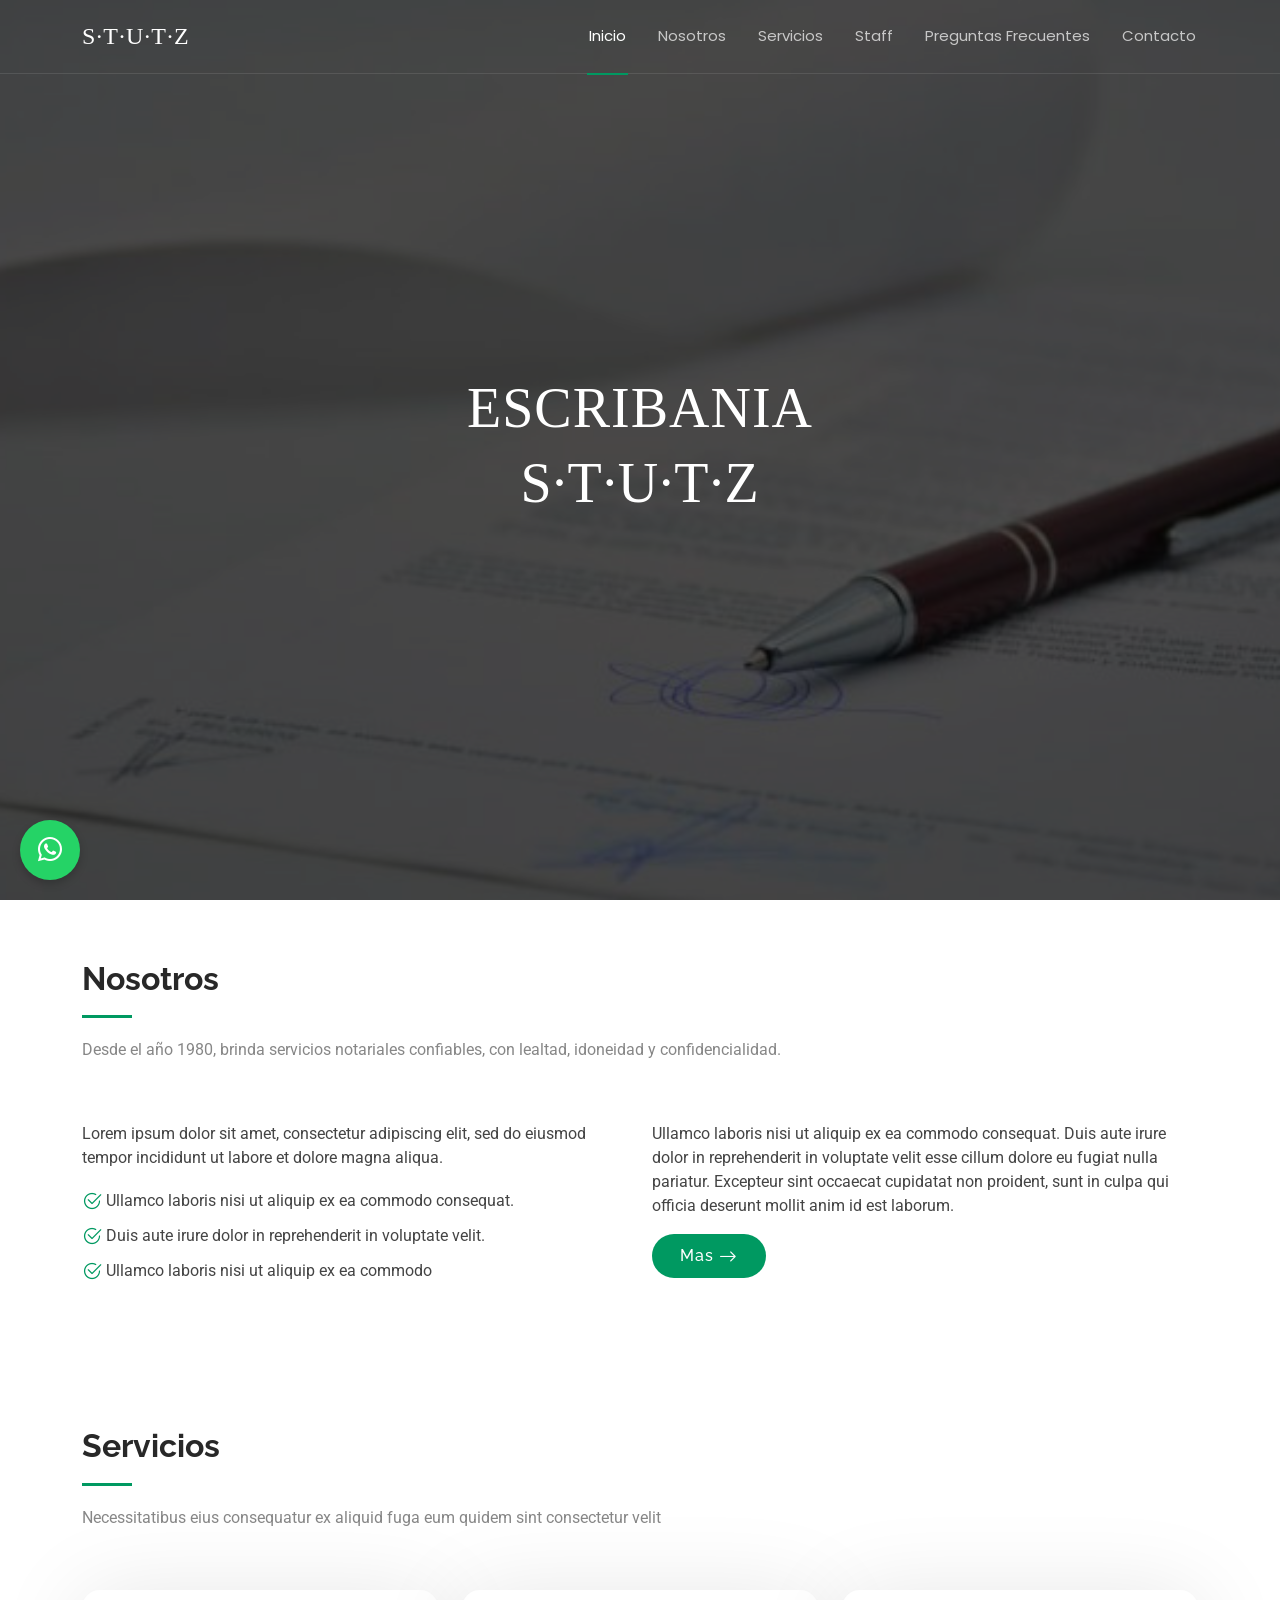
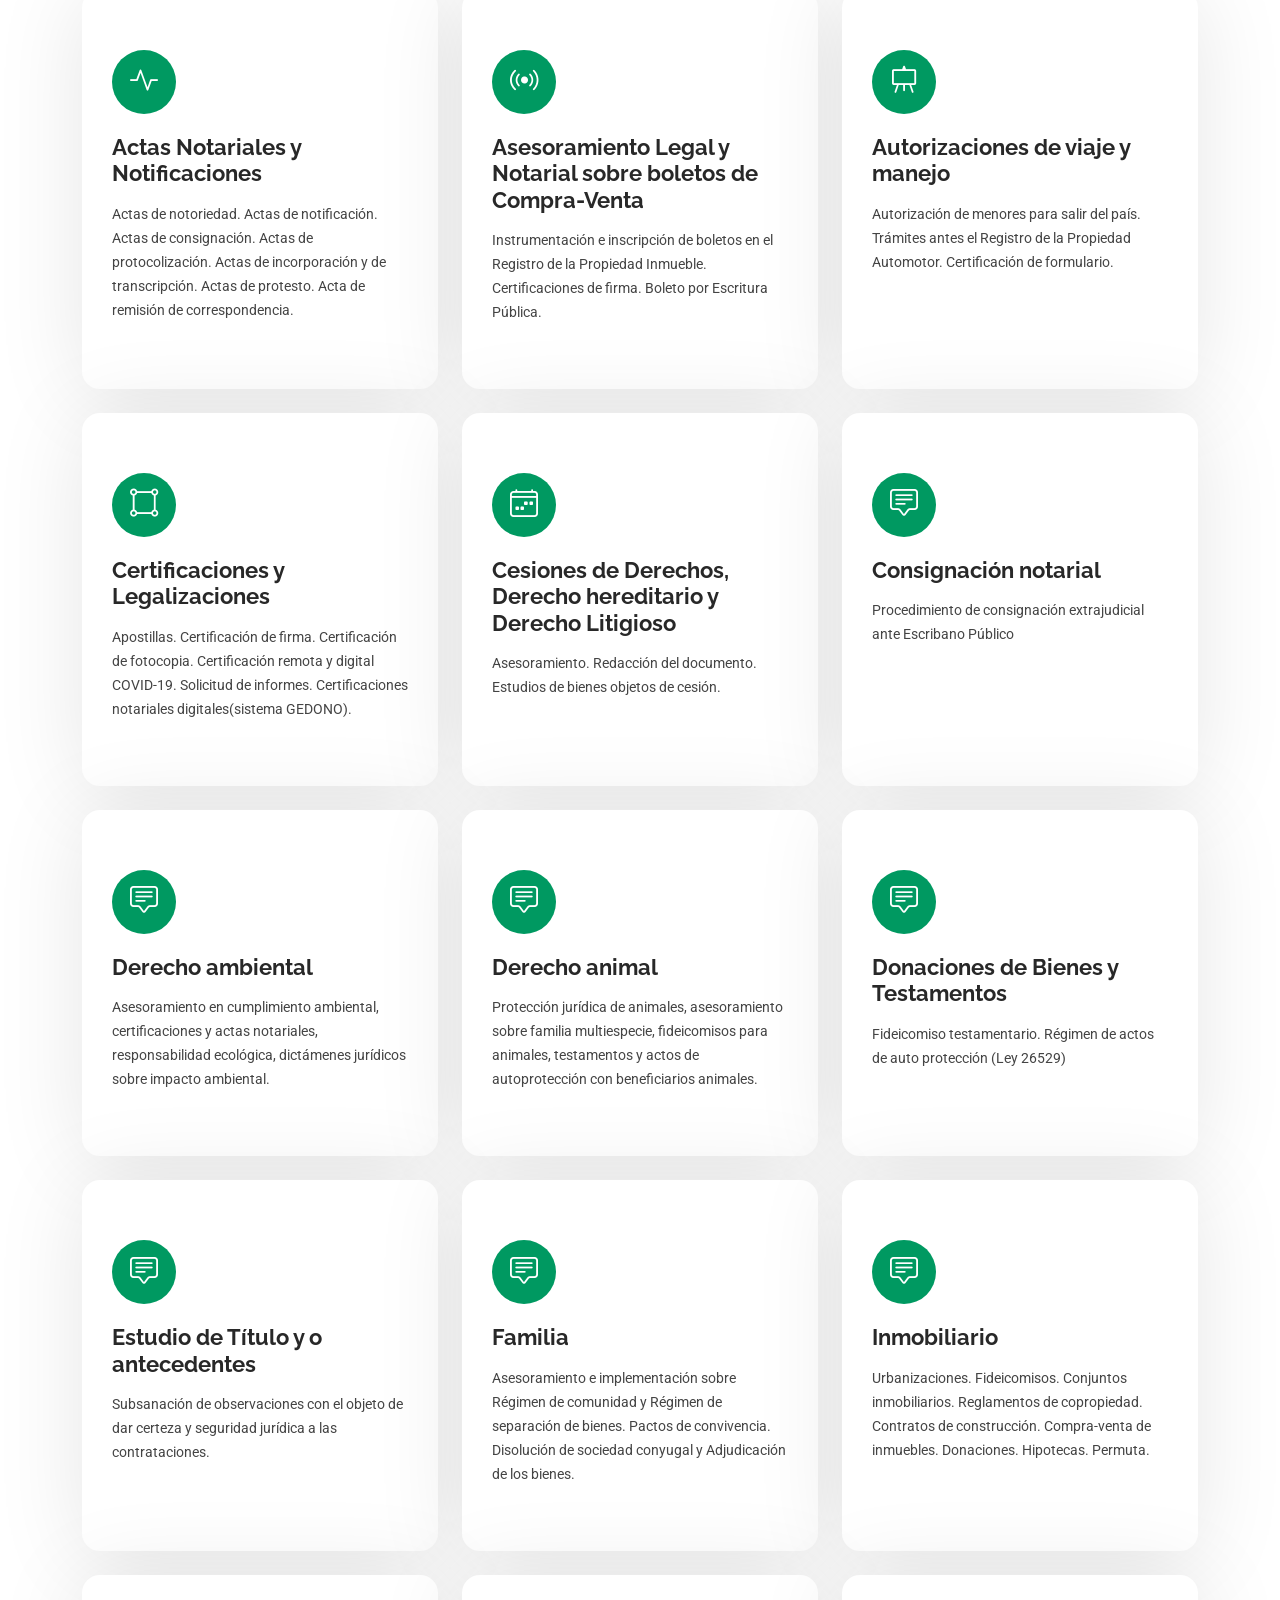
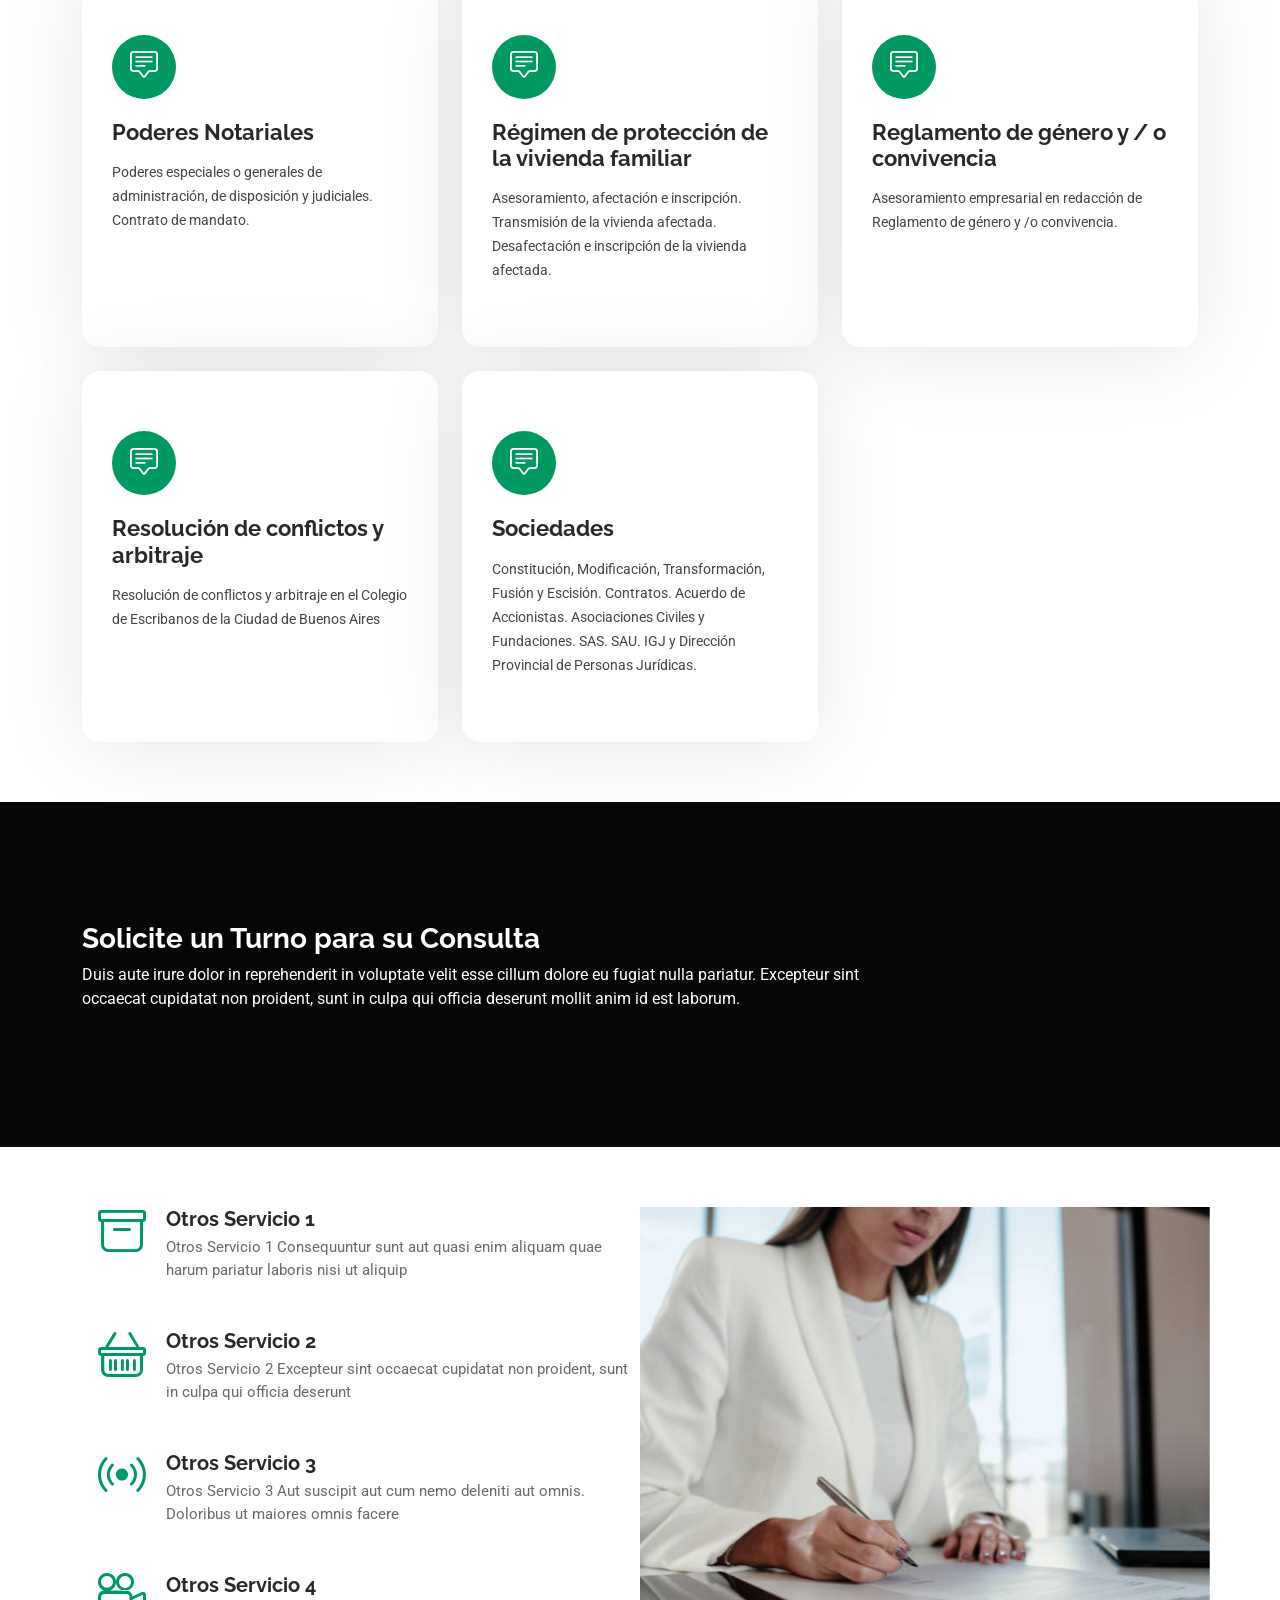
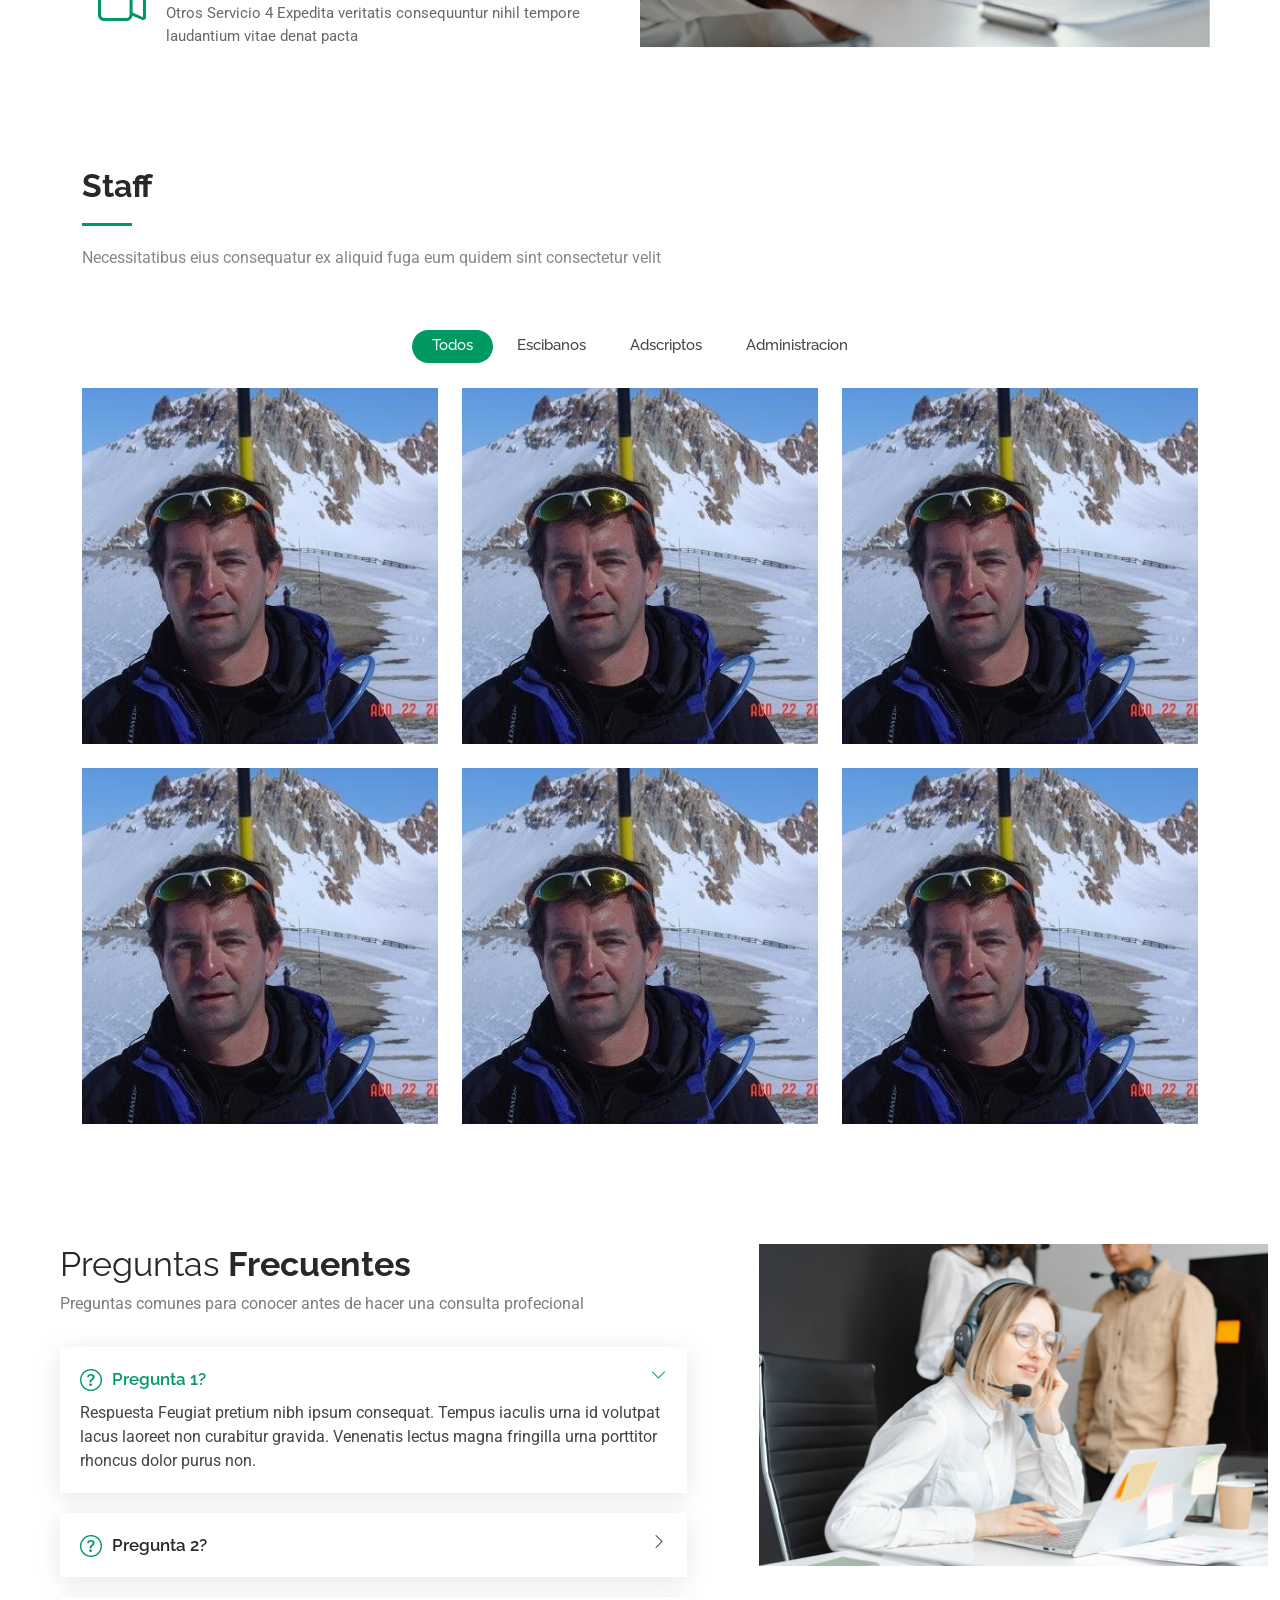
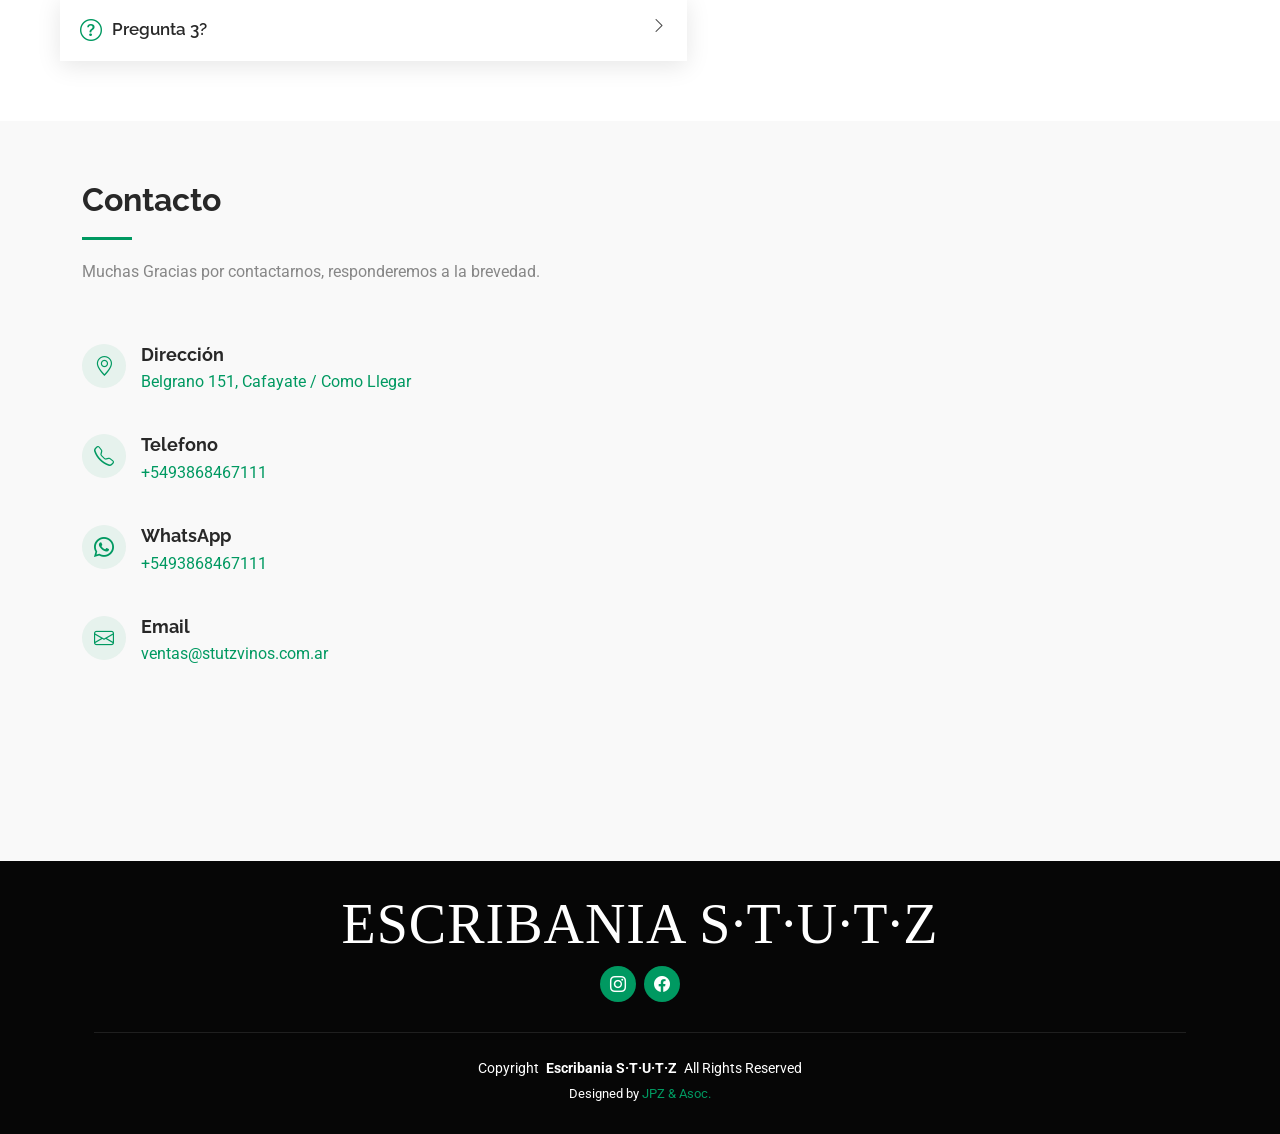
==== commit 14d17a57: "deploy" ====
--- a/index.html
+++ b/index.html
@@ -65,6 +65,7 @@
           <li><a href="#about">Nosotros</a></li>
           <li><a href="#services">Servicios</a></li>
           <li><a href="#portfolio">Staff</a></li>
+          <li><a href="#faq">Preguntas Frecuentes</a></li>
           <!-- <li><a href="#pricing">Pricing</a></li> -->
           <!-- <li><a href="blog.html">Blog</a></li> -->
           <!-- <li class="dropdown"><a href="#"><span>Dropdown</span> <i class="bi bi-chevron-down toggle-dropdown"></i></a>
@@ -463,32 +464,32 @@
             <div class="features-item d-flex ps-0 ps-lg-3 pt-4 pt-lg-0" data-aos="fade-up" data-aos-delay="200">
               <i class="bi bi-archive flex-shrink-0"></i>
               <div>
-                <h4>Est labore ad</h4>
-                <p>Consequuntur sunt aut quasi enim aliquam quae harum pariatur laboris nisi ut aliquip</p>
+                <h4>Otros Servicio 1</h4>
+                <p>Otros Servicio 1 Consequuntur sunt aut quasi enim aliquam quae harum pariatur laboris nisi ut aliquip</p>
               </div>
             </div><!-- End Features Item-->
 
             <div class="features-item d-flex mt-5 ps-0 ps-lg-3" data-aos="fade-up" data-aos-delay="300">
               <i class="bi bi-basket flex-shrink-0"></i>
               <div>
-                <h4>Harum esse qui</h4>
-                <p>Excepteur sint occaecat cupidatat non proident, sunt in culpa qui officia deserunt</p>
+                <h4>Otros Servicio 2</h4>
+                <p>Otros Servicio 2 Excepteur sint occaecat cupidatat non proident, sunt in culpa qui officia deserunt</p>
               </div>
             </div><!-- End Features Item-->
 
             <div class="features-item d-flex mt-5 ps-0 ps-lg-3" data-aos="fade-up" data-aos-delay="400">
               <i class="bi bi-broadcast flex-shrink-0"></i>
               <div>
-                <h4>Aut occaecati</h4>
-                <p>Aut suscipit aut cum nemo deleniti aut omnis. Doloribus ut maiores omnis facere</p>
+                <h4>Otros Servicio 3</h4>
+                <p>Otros Servicio 3 Aut suscipit aut cum nemo deleniti aut omnis. Doloribus ut maiores omnis facere</p>
               </div>
             </div><!-- End Features Item-->
 
             <div class="features-item d-flex mt-5 ps-0 ps-lg-3" data-aos="fade-up" data-aos-delay="500">
               <i class="bi bi-camera-reels flex-shrink-0"></i>
               <div>
-                <h4>Beatae veritatis</h4>
-                <p>Expedita veritatis consequuntur nihil tempore laudantium vitae denat pacta</p>
+                <h4>Otros Servicio 4</h4>
+                <p>Otros Servicio 4 Expedita veritatis consequuntur nihil tempore laudantium vitae denat pacta</p>
               </div>
             </div><!-- End Features Item-->
 
@@ -501,49 +502,6 @@
     </section><!-- /Features Section -->
 
     <!-- Clients Section -->
-    <section id="clients" class="clients section">
-
-      <div class="container" data-aos="fade-up" data-aos-delay="100">
-
-        <div class="row g-0 clients-wrap">
-
-          <div class="col-xl-3 col-md-4 client-logo">
-            <img src="assets/img/clients/client-1.png" class="img-fluid" alt="">
-          </div><!-- End Client Item -->
-
-          <div class="col-xl-3 col-md-4 client-logo">
-            <img src="assets/img/clients/client-2.png" class="img-fluid" alt="">
-          </div><!-- End Client Item -->
-
-          <div class="col-xl-3 col-md-4 client-logo">
-            <img src="assets/img/clients/client-3.png" class="img-fluid" alt="">
-          </div><!-- End Client Item -->
-
-          <div class="col-xl-3 col-md-4 client-logo">
-            <img src="assets/img/clients/client-4.png" class="img-fluid" alt="">
-          </div><!-- End Client Item -->
-
-          <div class="col-xl-3 col-md-4 client-logo">
-            <img src="assets/img/clients/client-5.png" class="img-fluid" alt="">
-          </div><!-- End Client Item -->
-
-          <div class="col-xl-3 col-md-4 client-logo">
-            <img src="assets/img/clients/client-6.png" class="img-fluid" alt="">
-          </div><!-- End Client Item -->
-
-          <div class="col-xl-3 col-md-4 client-logo">
-            <img src="assets/img/clients/client-7.png" class="img-fluid" alt="">
-          </div><!-- End Client Item -->
-
-          <div class="col-xl-3 col-md-4 client-logo">
-            <img src="assets/img/clients/client-8.png" class="img-fluid" alt="">
-          </div><!-- End Client Item -->
-
-        </div>
-
-      </div>
-
-    </section><!-- /Clients Section -->
 
     <!-- Stats Section -->
 
@@ -651,9 +609,9 @@
           <div class="col-lg-7 d-flex flex-column justify-content-center order-2 order-lg-1">
 
             <div class="content px-xl-5" data-aos="fade-up" data-aos-delay="100">
-              <h3><span>Frequently Asked </span><strong>Questions</strong></h3>
+              <h3><span>Preguntas </span><strong>Frecuentes</strong></h3>
               <p>
-                Lorem ipsum dolor sit amet, consectetur adipiscing elit, sed do eiusmod tempor incididunt ut labore et dolore magna aliqua. Duis aute irure dolor in reprehenderit
+                Preguntas comunes para conocer antes de hacer una consulta profecional
               </p>
             </div>
 
@@ -661,27 +619,27 @@
 
               <div class="faq-item faq-active">
                 <i class="faq-icon bi bi-question-circle"></i>
-                <h3>Non consectetur a erat nam at lectus urna duis?</h3>
+                <h3>Pregunta 1?</h3>
                 <div class="faq-content">
-                  <p>Feugiat pretium nibh ipsum consequat. Tempus iaculis urna id volutpat lacus laoreet non curabitur gravida. Venenatis lectus magna fringilla urna porttitor rhoncus dolor purus non.</p>
+                  <p>Respuesta Feugiat pretium nibh ipsum consequat. Tempus iaculis urna id volutpat lacus laoreet non curabitur gravida. Venenatis lectus magna fringilla urna porttitor rhoncus dolor purus non.</p>
                 </div>
                 <i class="faq-toggle bi bi-chevron-right"></i>
               </div><!-- End Faq item-->
 
               <div class="faq-item">
                 <i class="faq-icon bi bi-question-circle"></i>
-                <h3>Feugiat scelerisque varius morbi enim nunc faucibus a pellentesque?</h3>
+                <h3>Pregunta 2?</h3>
                 <div class="faq-content">
-                  <p>Dolor sit amet consectetur adipiscing elit pellentesque habitant morbi. Id interdum velit laoreet id donec ultrices. Fringilla phasellus faucibus scelerisque eleifend donec pretium. Est pellentesque elit ullamcorper dignissim. Mauris ultrices eros in cursus turpis massa tincidunt dui.</p>
+                  <p>Respuesta Dolor sit amet consectetur adipiscing elit pellentesque habitant morbi. Id interdum velit laoreet id donec ultrices. Fringilla phasellus faucibus scelerisque eleifend donec pretium. Est pellentesque elit ullamcorper dignissim. Mauris ultrices eros in cursus turpis massa tincidunt dui.</p>
                 </div>
                 <i class="faq-toggle bi bi-chevron-right"></i>
               </div><!-- End Faq item-->
 
               <div class="faq-item">
                 <i class="faq-icon bi bi-question-circle"></i>
-                <h3>Dolor sit amet consectetur adipiscing elit pellentesque?</h3>
+                <h3>Pregunta 3?</h3>
                 <div class="faq-content">
-                  <p>Eleifend mi in nulla posuere sollicitudin aliquam ultrices sagittis orci. Faucibus pulvinar elementum integer enim. Sem nulla pharetra diam sit amet nisl suscipit. Rutrum tellus pellentesque eu tincidunt. Lectus urna duis convallis convallis tellus. Urna molestie at elementum eu facilisis sed odio morbi quis</p>
+                  <p>Respuesta Eleifend mi in nulla posuere sollicitudin aliquam ultrices sagittis orci. Faucibus pulvinar elementum integer enim. Sem nulla pharetra diam sit amet nisl suscipit. Rutrum tellus pellentesque eu tincidunt. Lectus urna duis convallis convallis tellus. Urna molestie at elementum eu facilisis sed odio morbi quis</p>
                 </div>
                 <i class="faq-toggle bi bi-chevron-right"></i>
               </div><!-- End Faq item-->
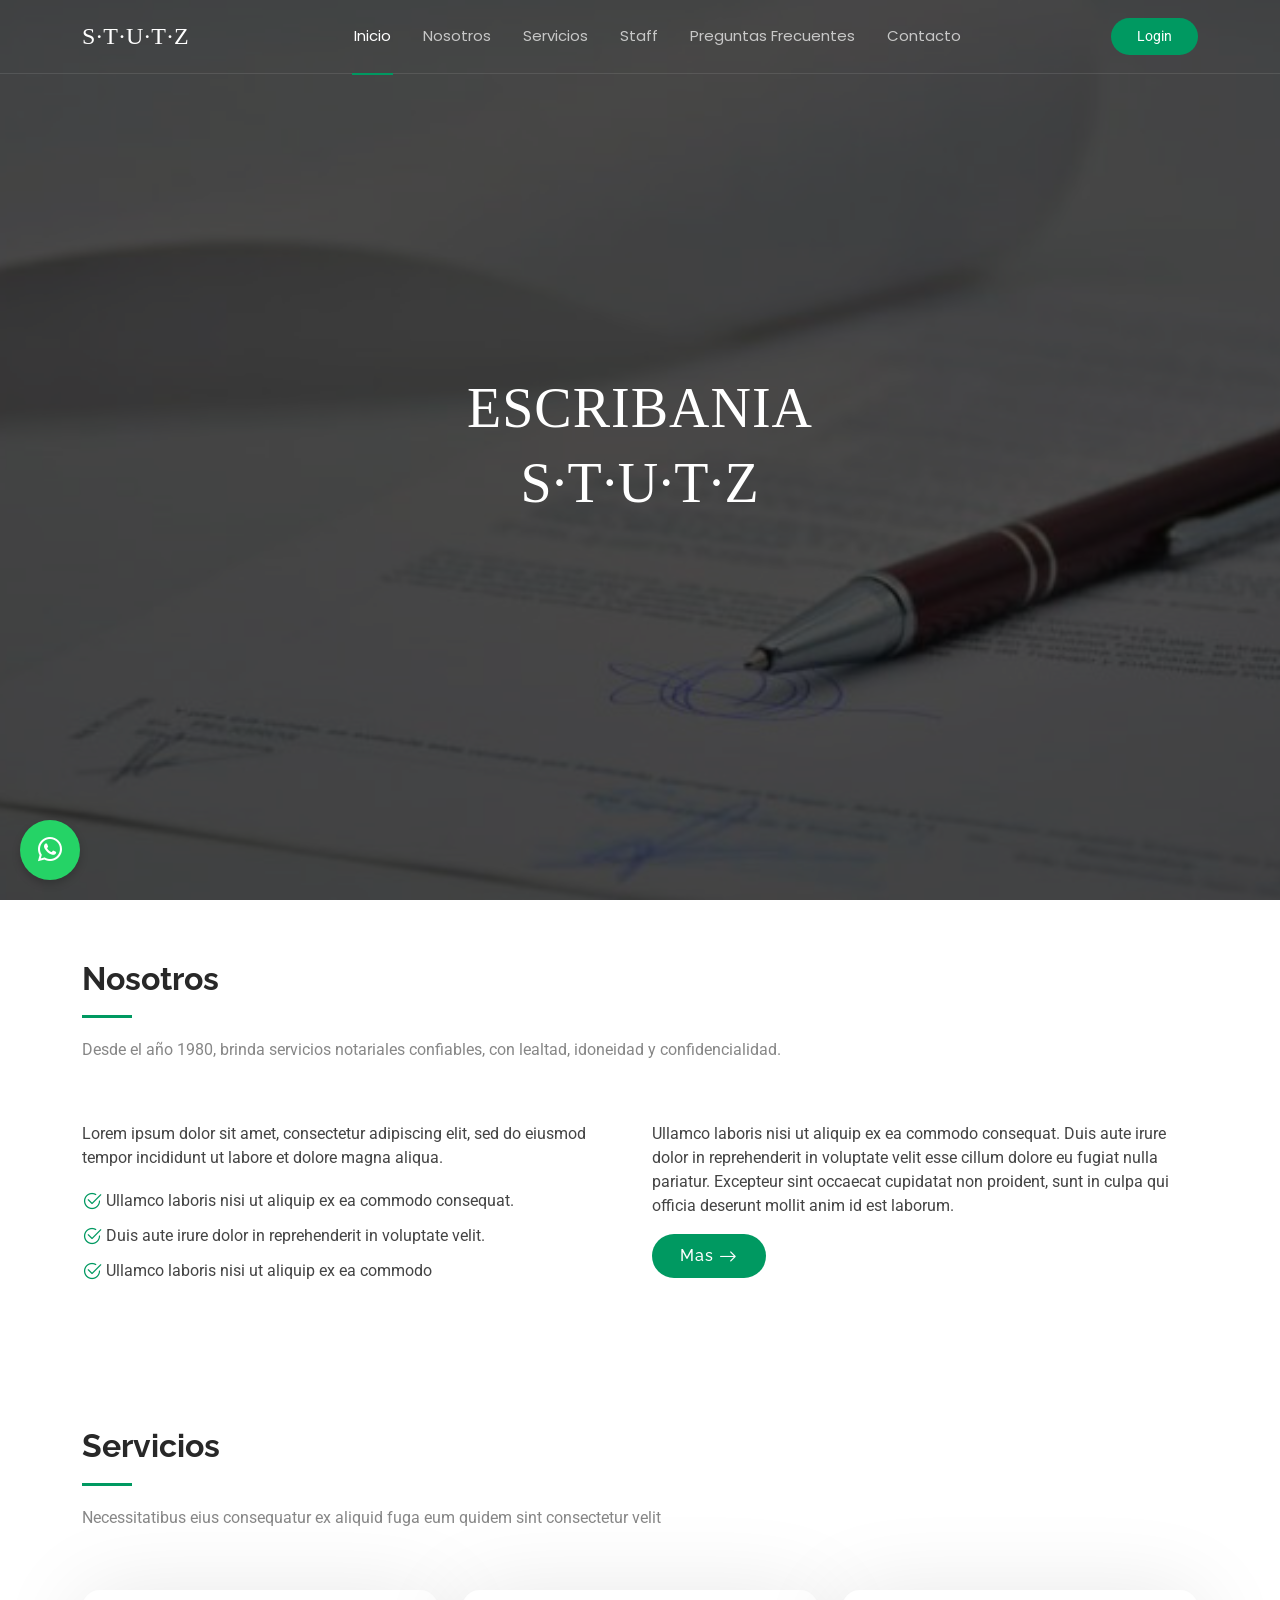
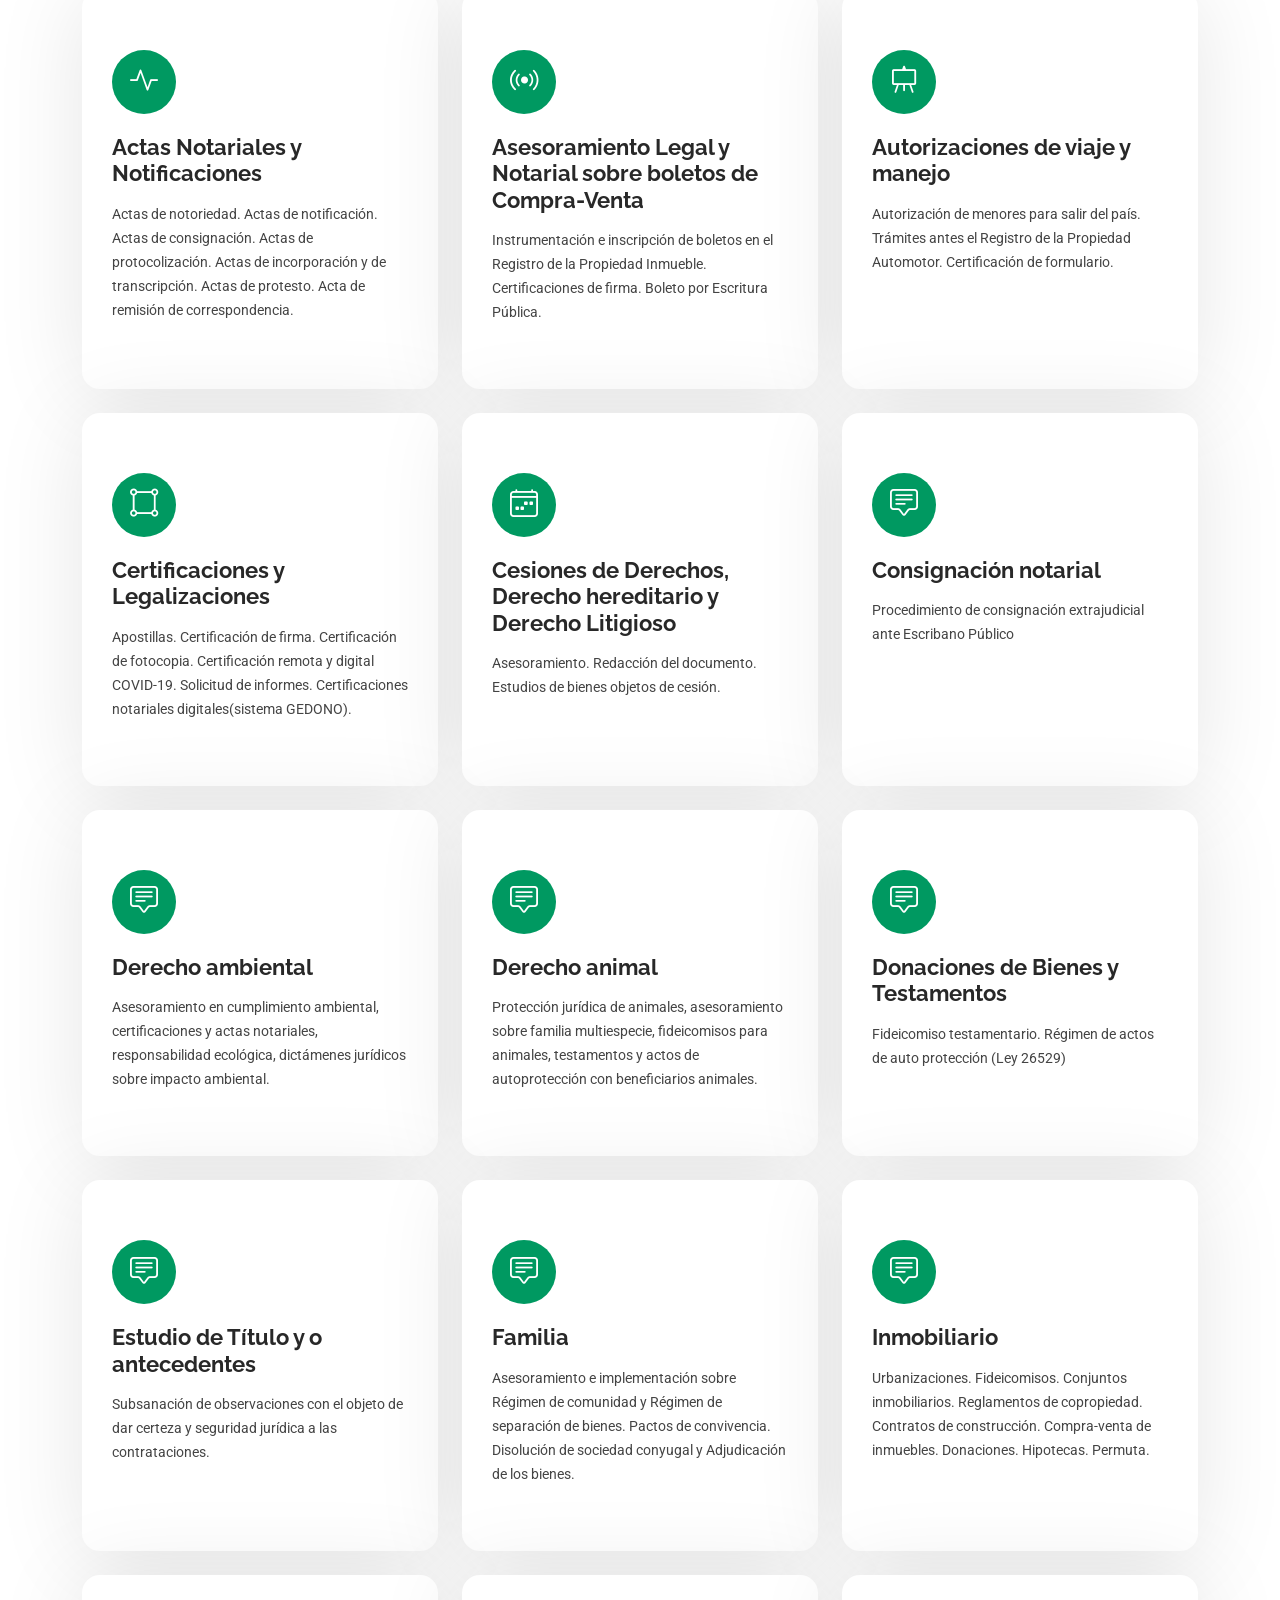
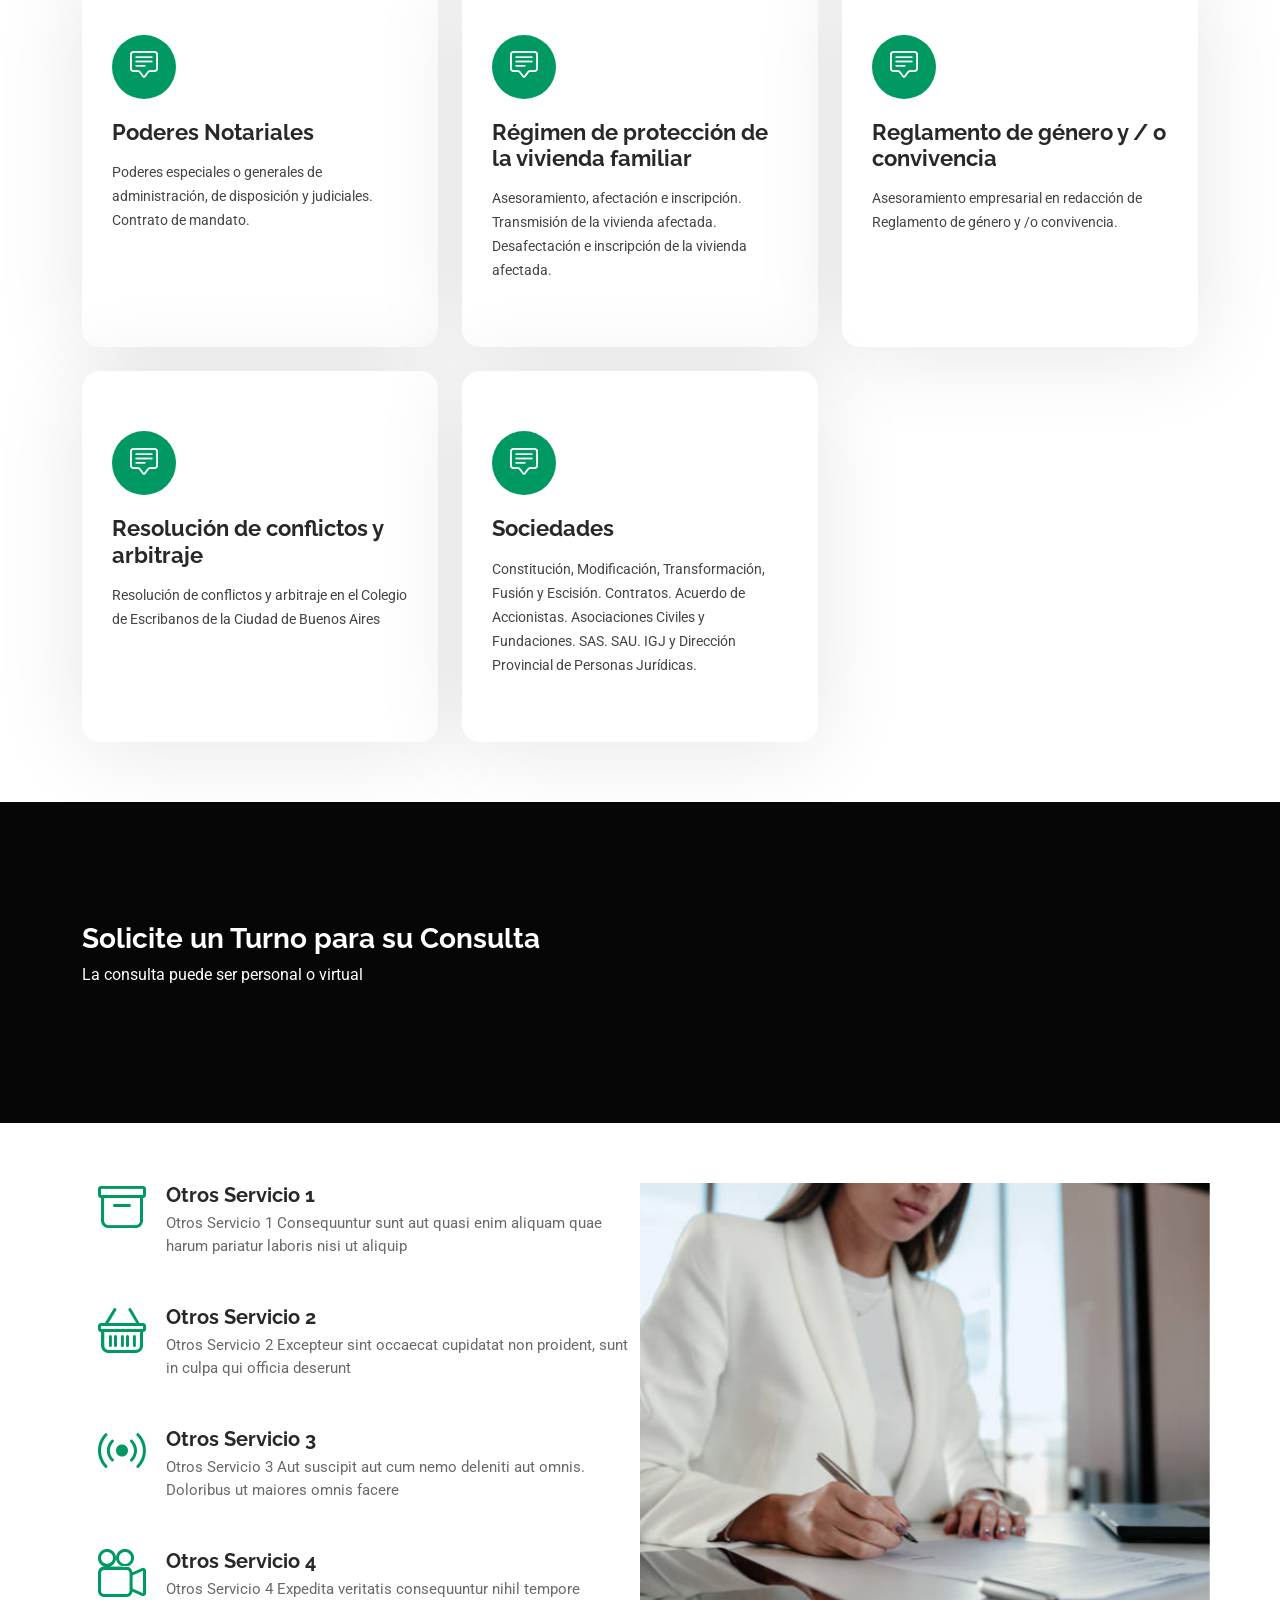
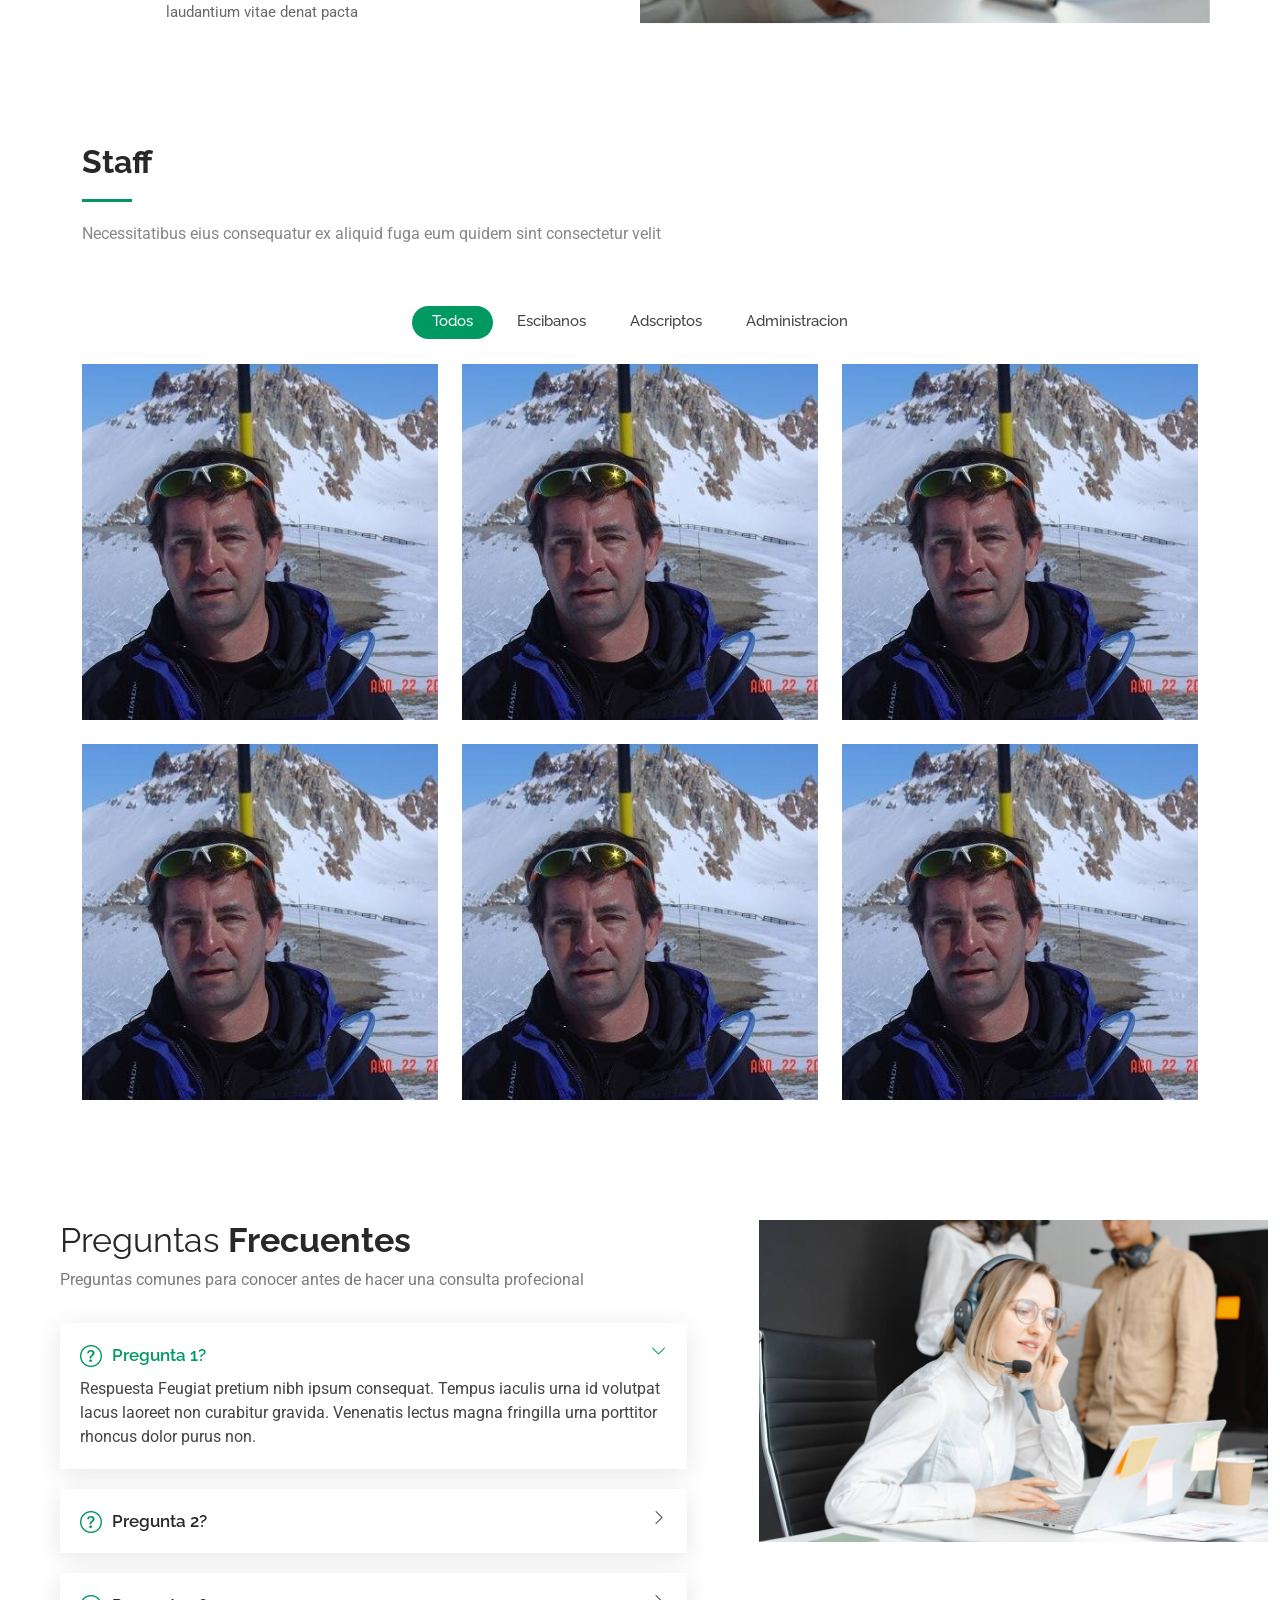
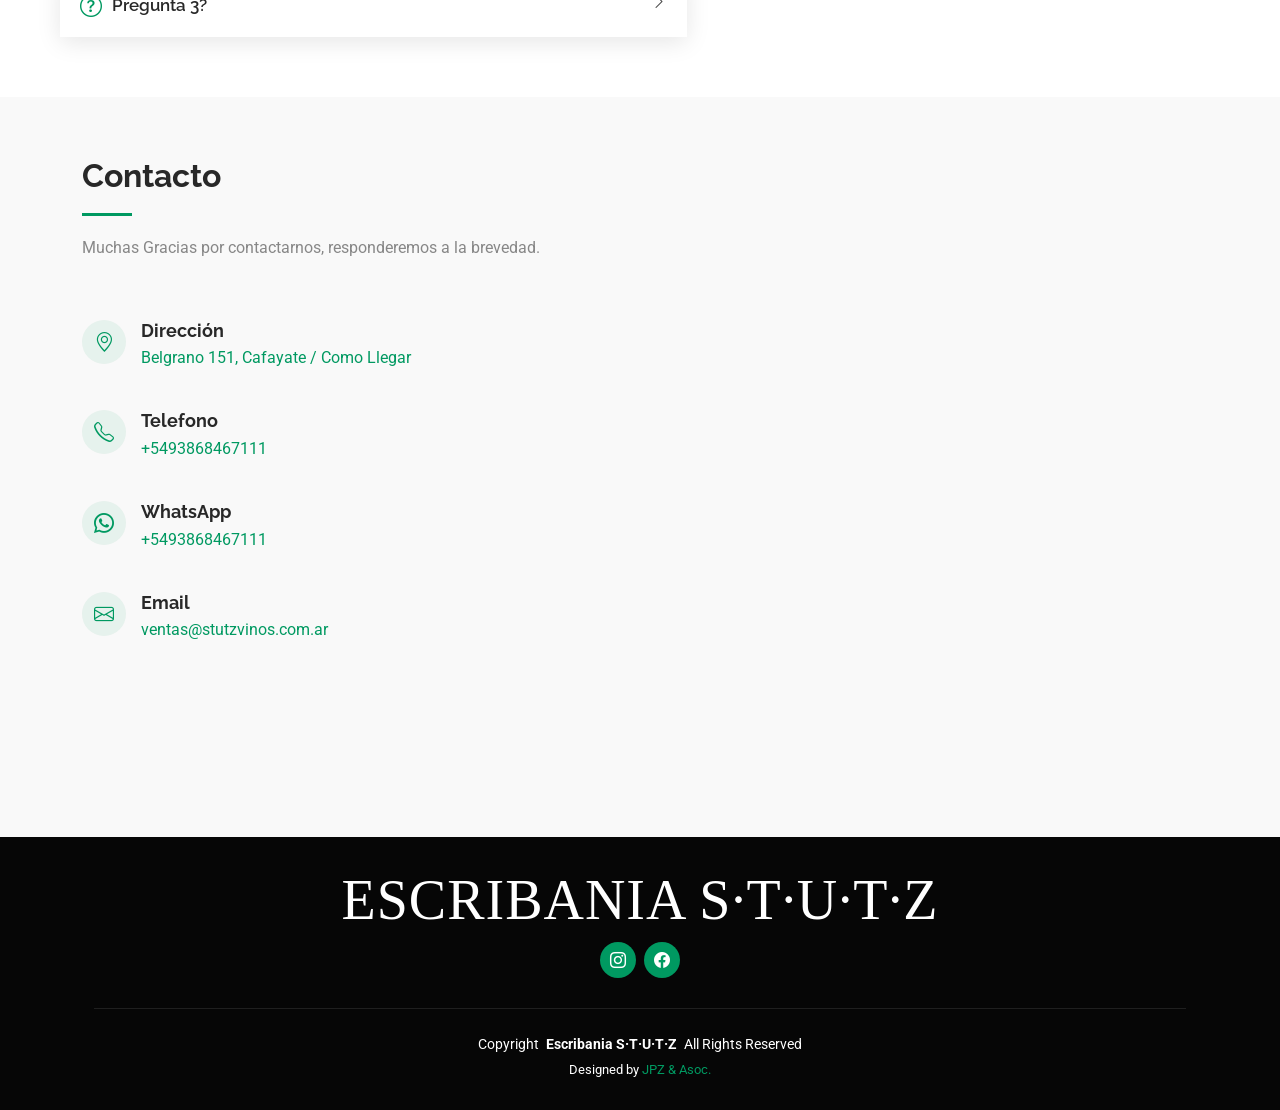
==== commit 8c179bd8: "deploy" ====
--- a/index.html
+++ b/index.html
@@ -91,6 +91,12 @@
       </nav>
 
       <!-- <a class="cta-btn" href="#about">Get Started</a> -->
+                  <a class="cta-btn"
+                    href="https://backnestprismapostgres.onrender.com/blanco"
+                  >
+                    Login
+                  </a>
+
 
     </div>
   </header>
@@ -414,7 +420,7 @@
         <div class="row" data-aos="zoom-in" data-aos-delay="100">
           <div class="col-xl-9 text-center text-xl-start">
             <h3>Solicite un Turno para su Consulta</h3>
-            <p>Duis aute irure dolor in reprehenderit in voluptate velit esse cillum dolore eu fugiat nulla pariatur. Excepteur sint occaecat cupidatat non proident, sunt in culpa qui officia deserunt mollit anim id est laborum.</p>
+            <p>La consulta puede ser personal o virtual</p>
           </div>
           <div class="col-xl-3 cta-btn-container text-center">
             <!-- <a class="cta-btn align-middle" href="#">Agendar</a> -->
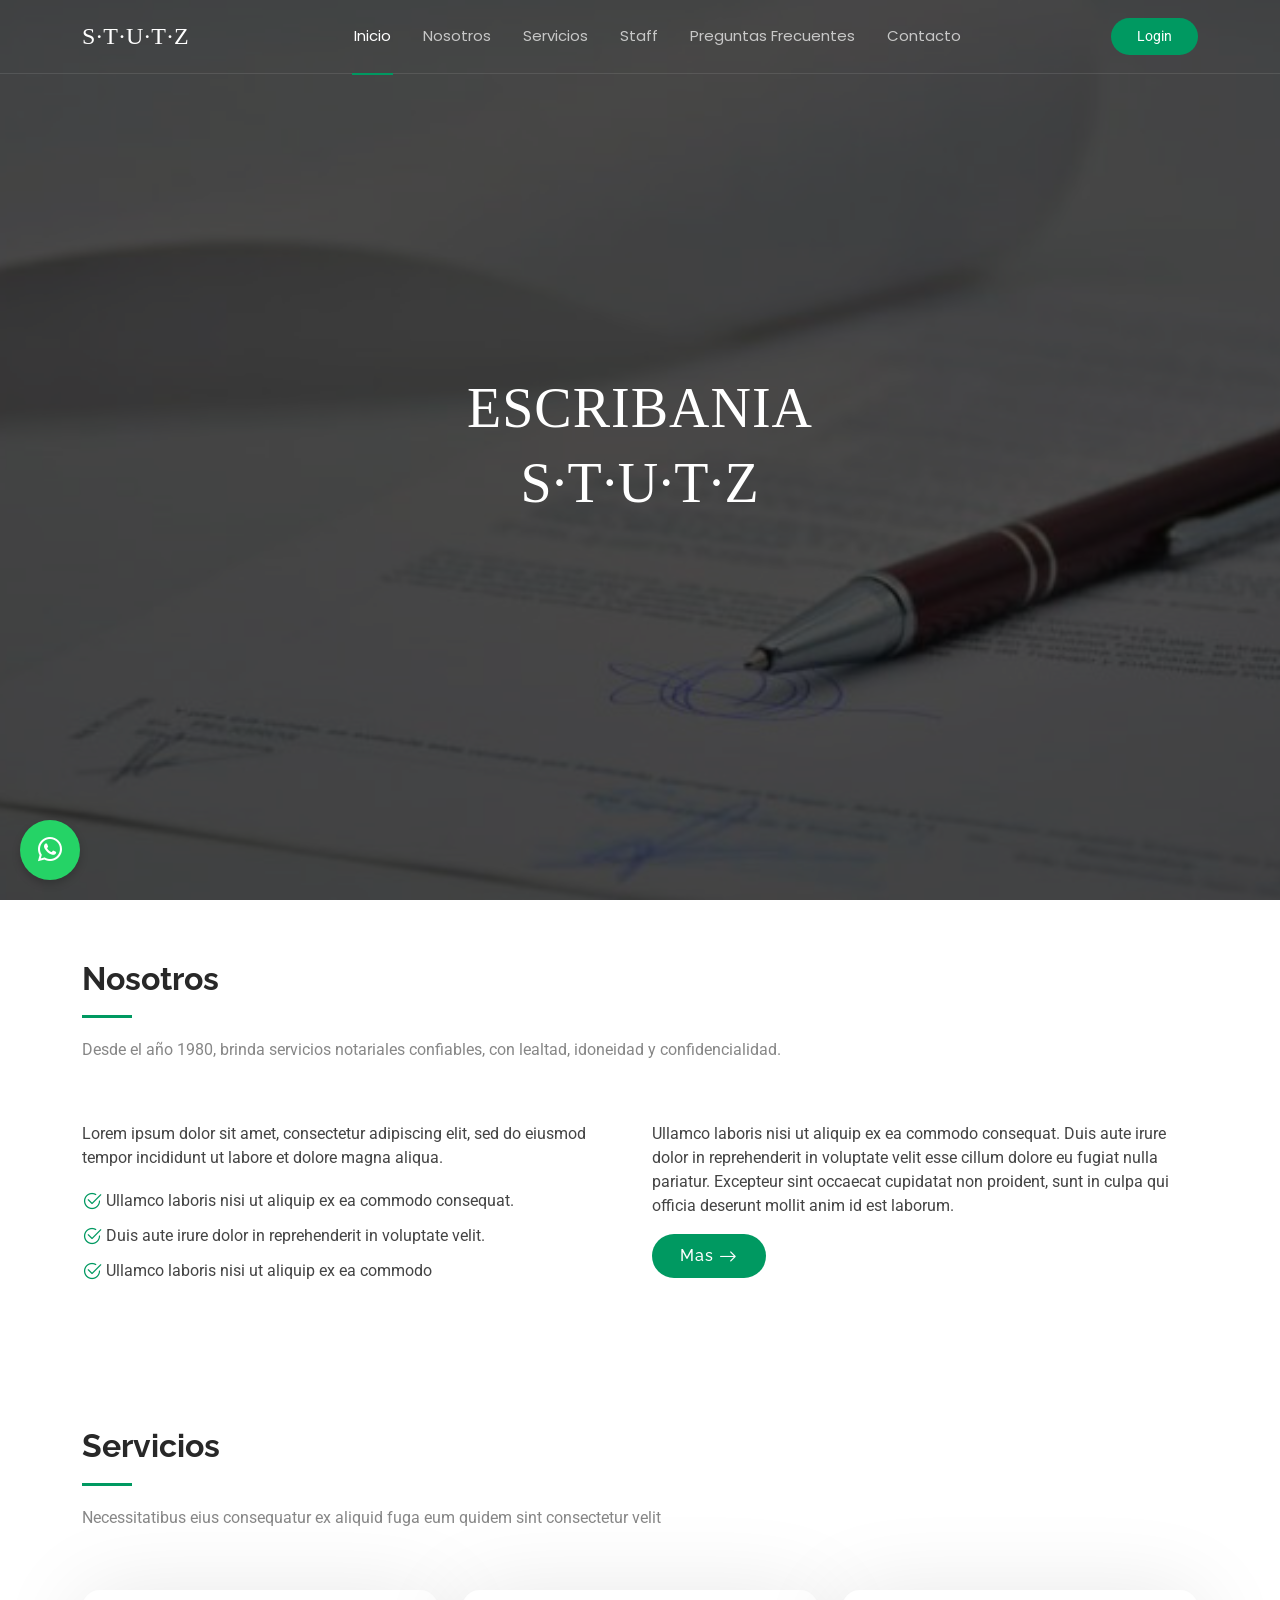
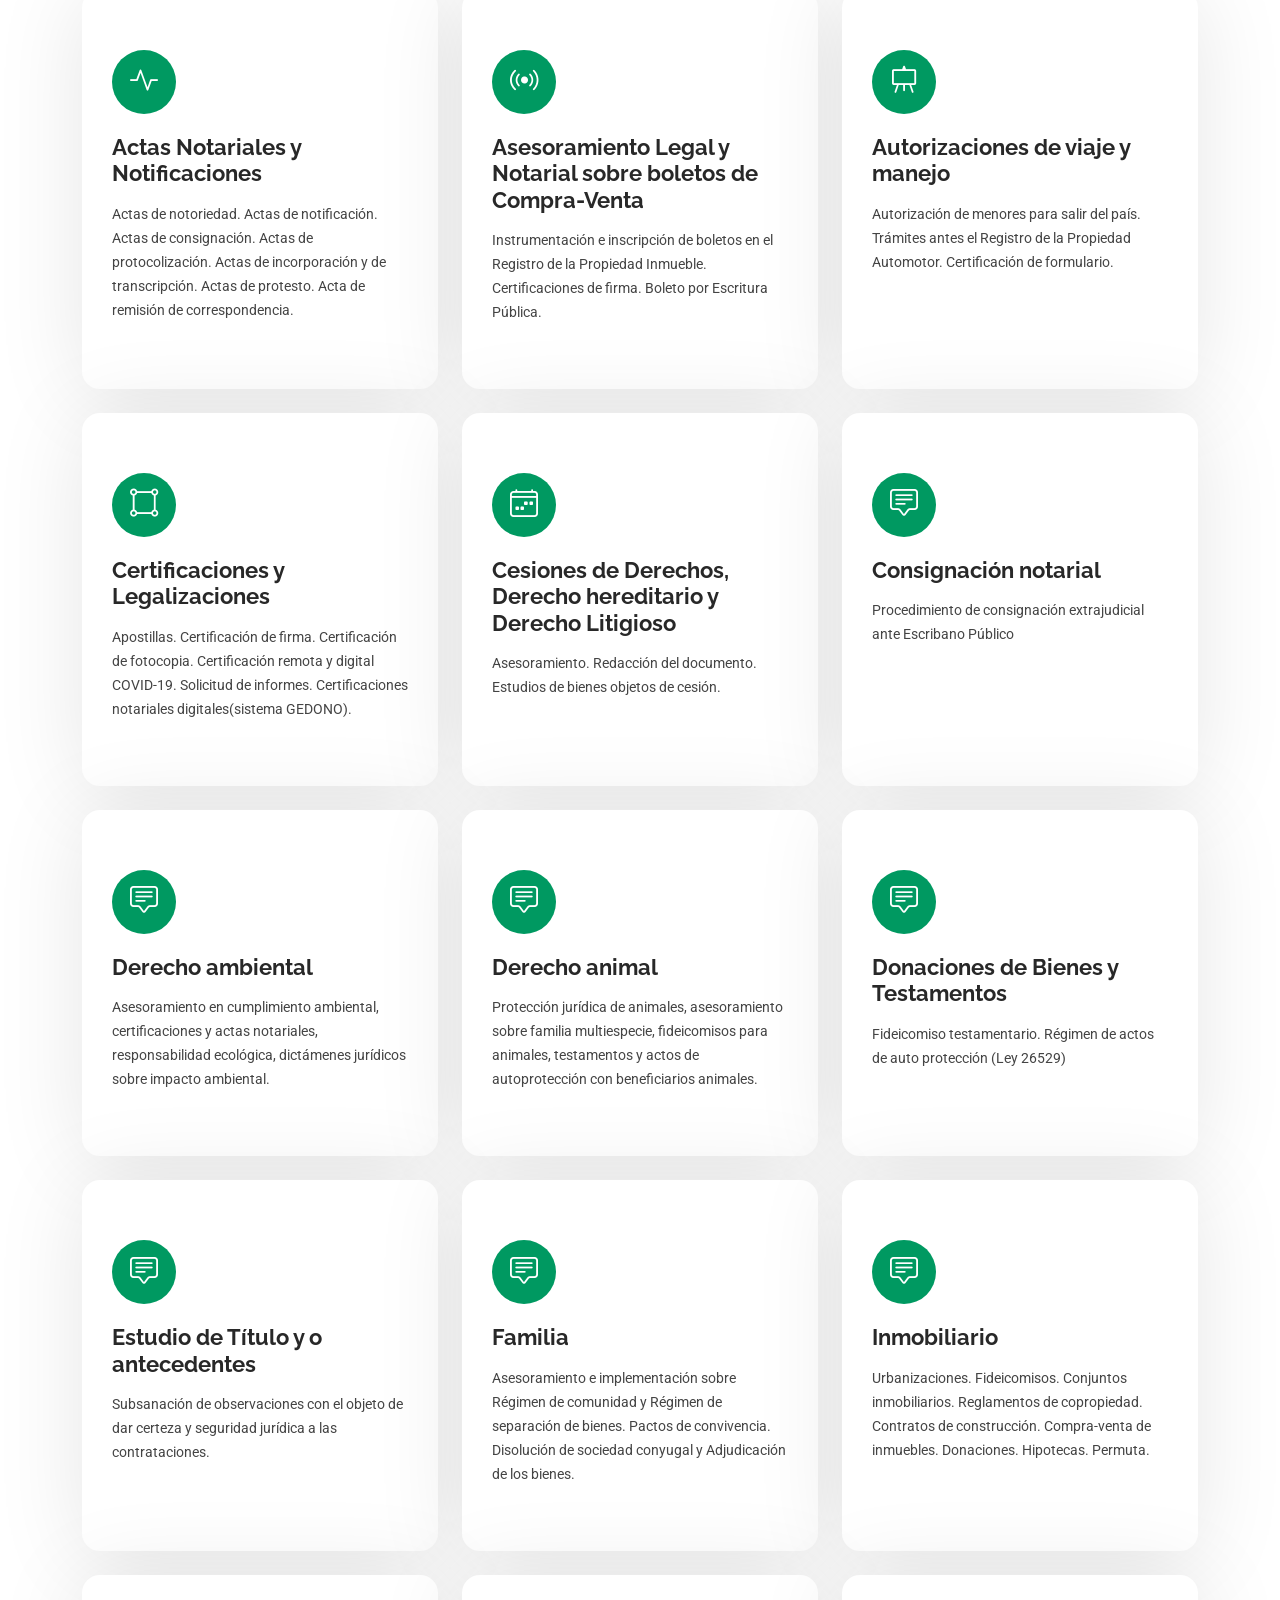
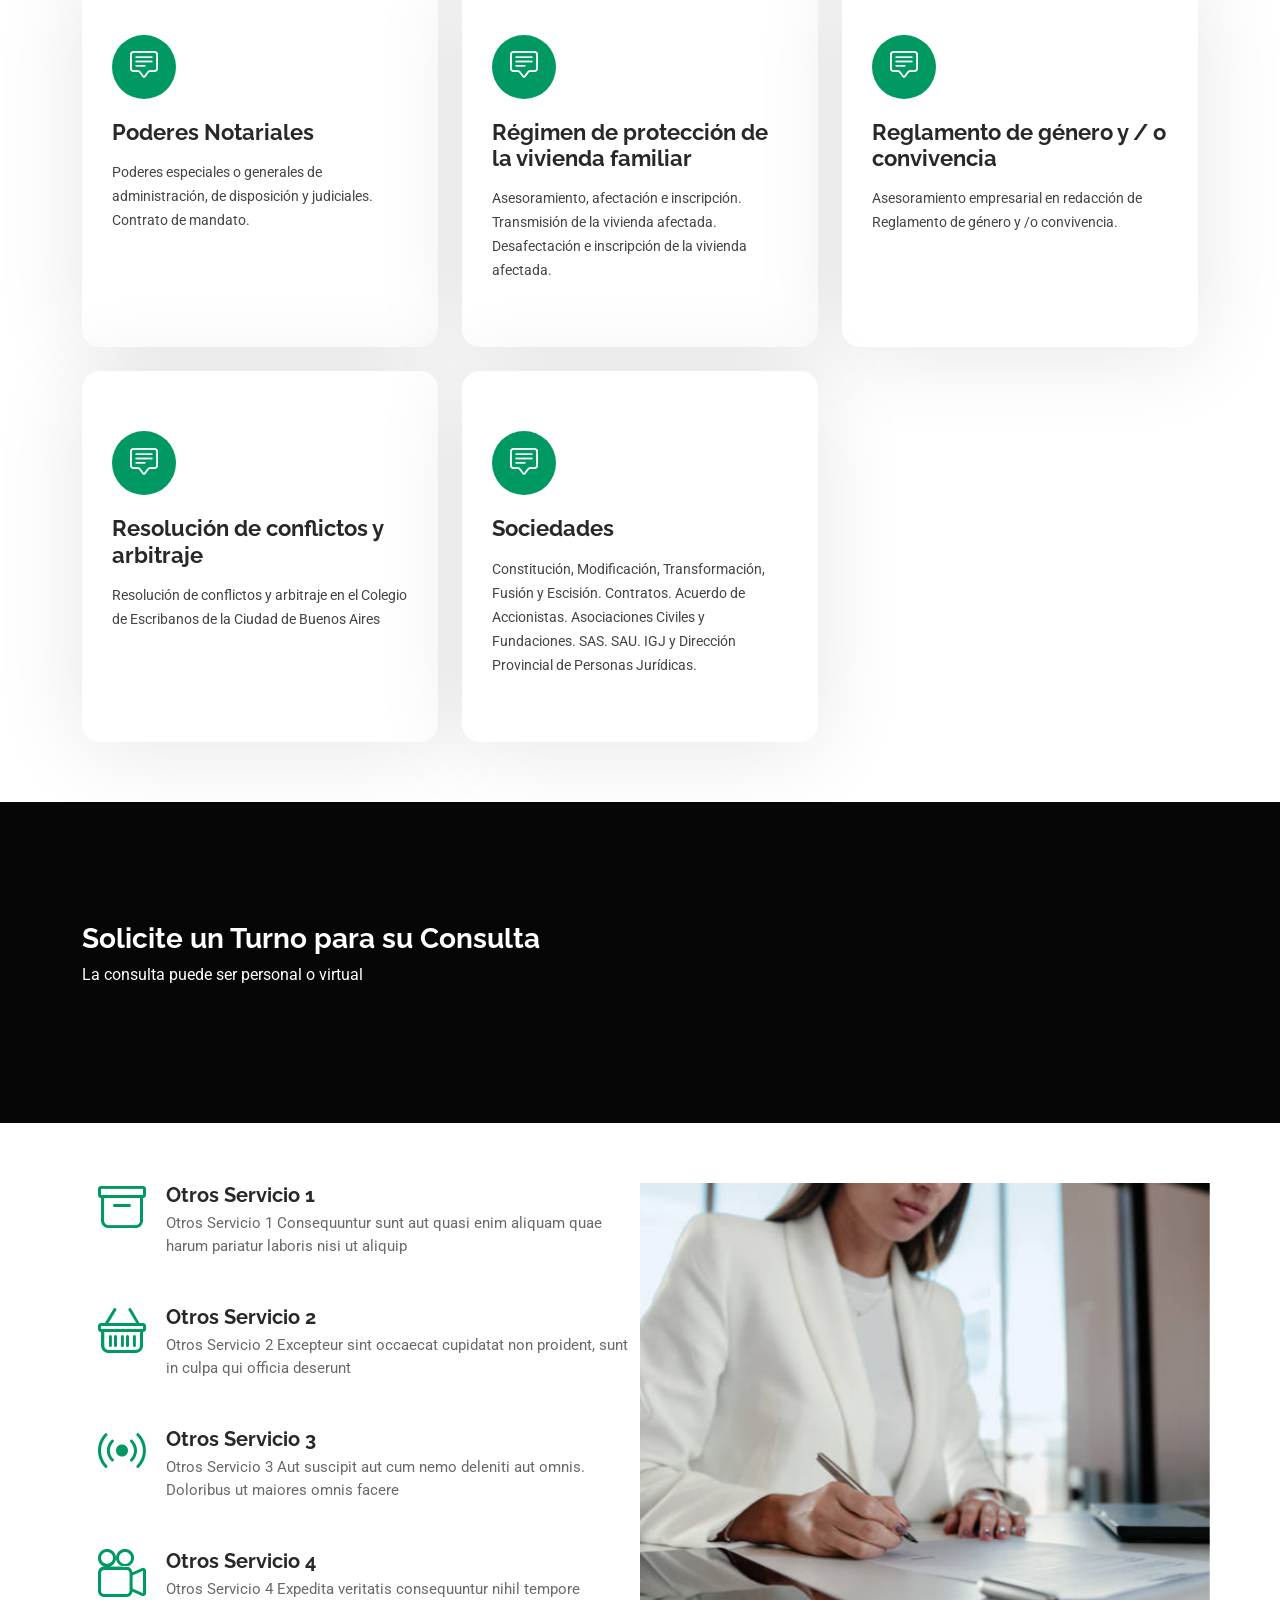
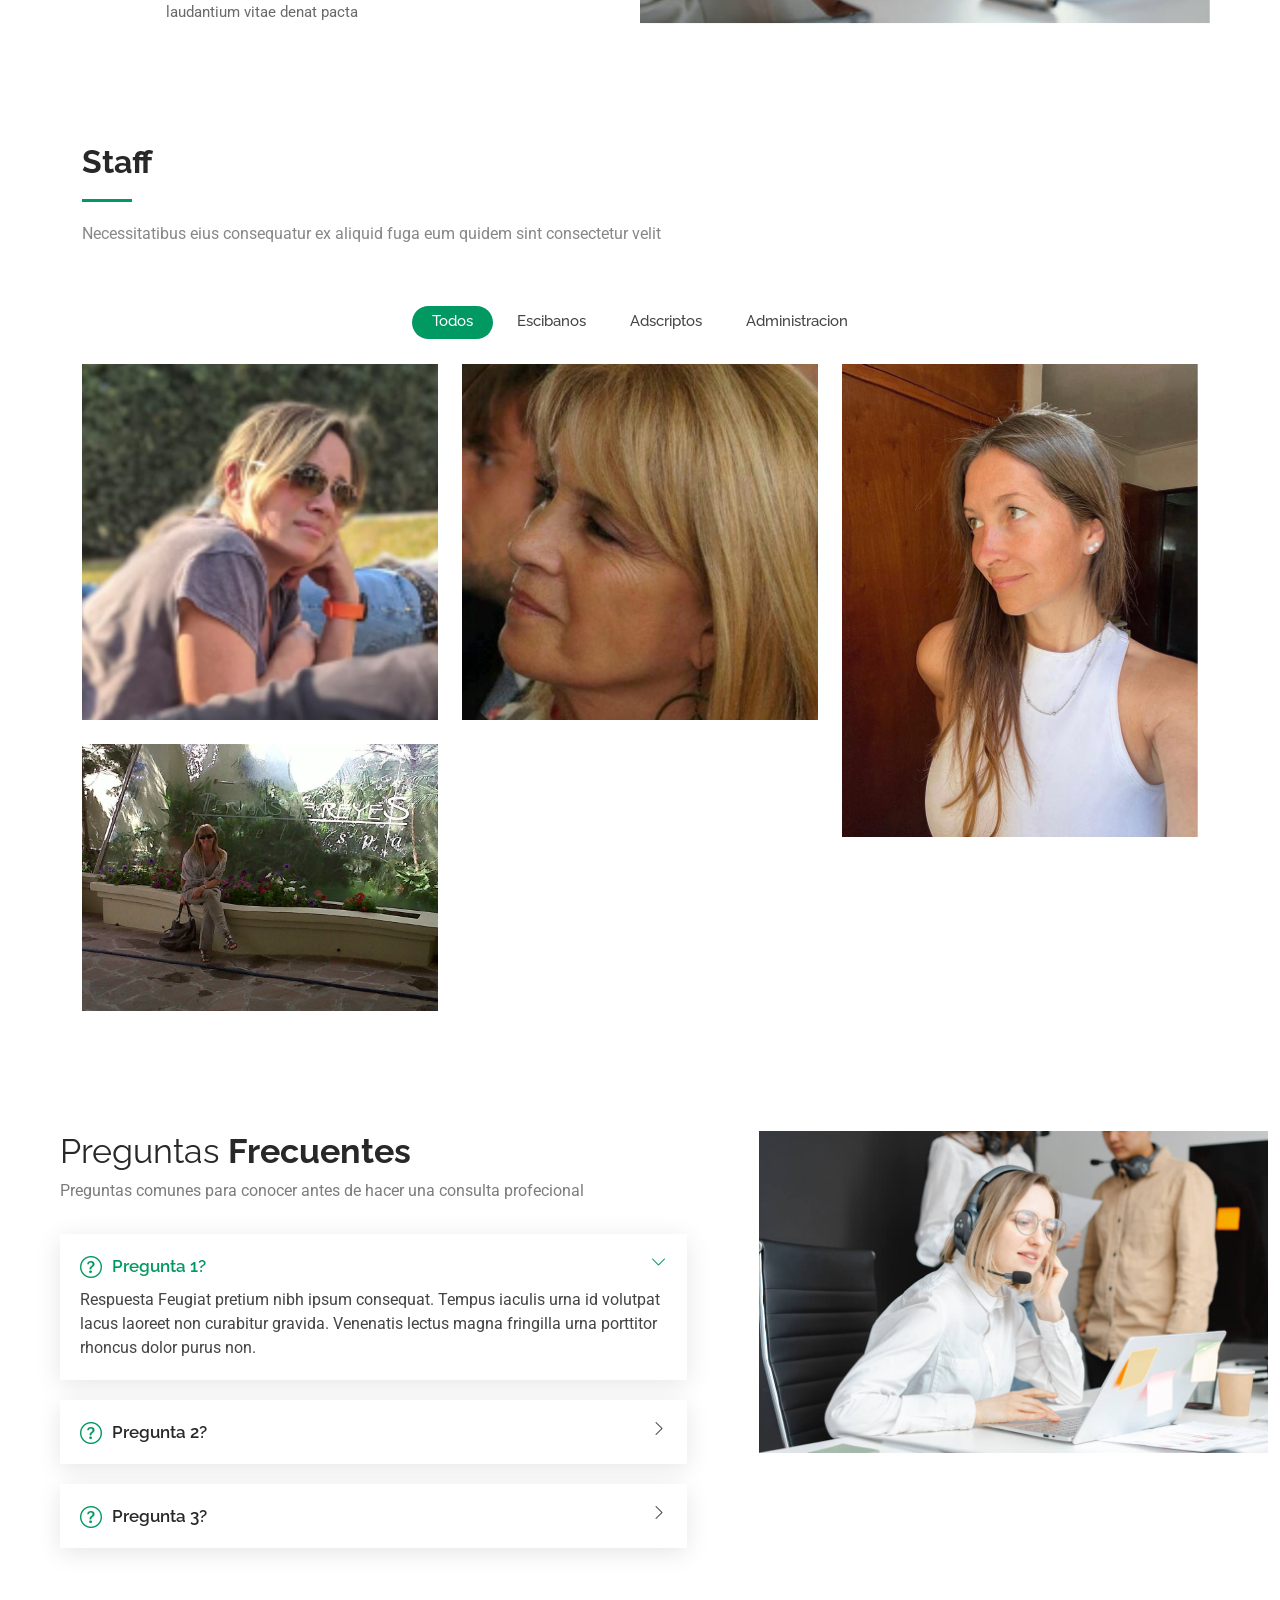
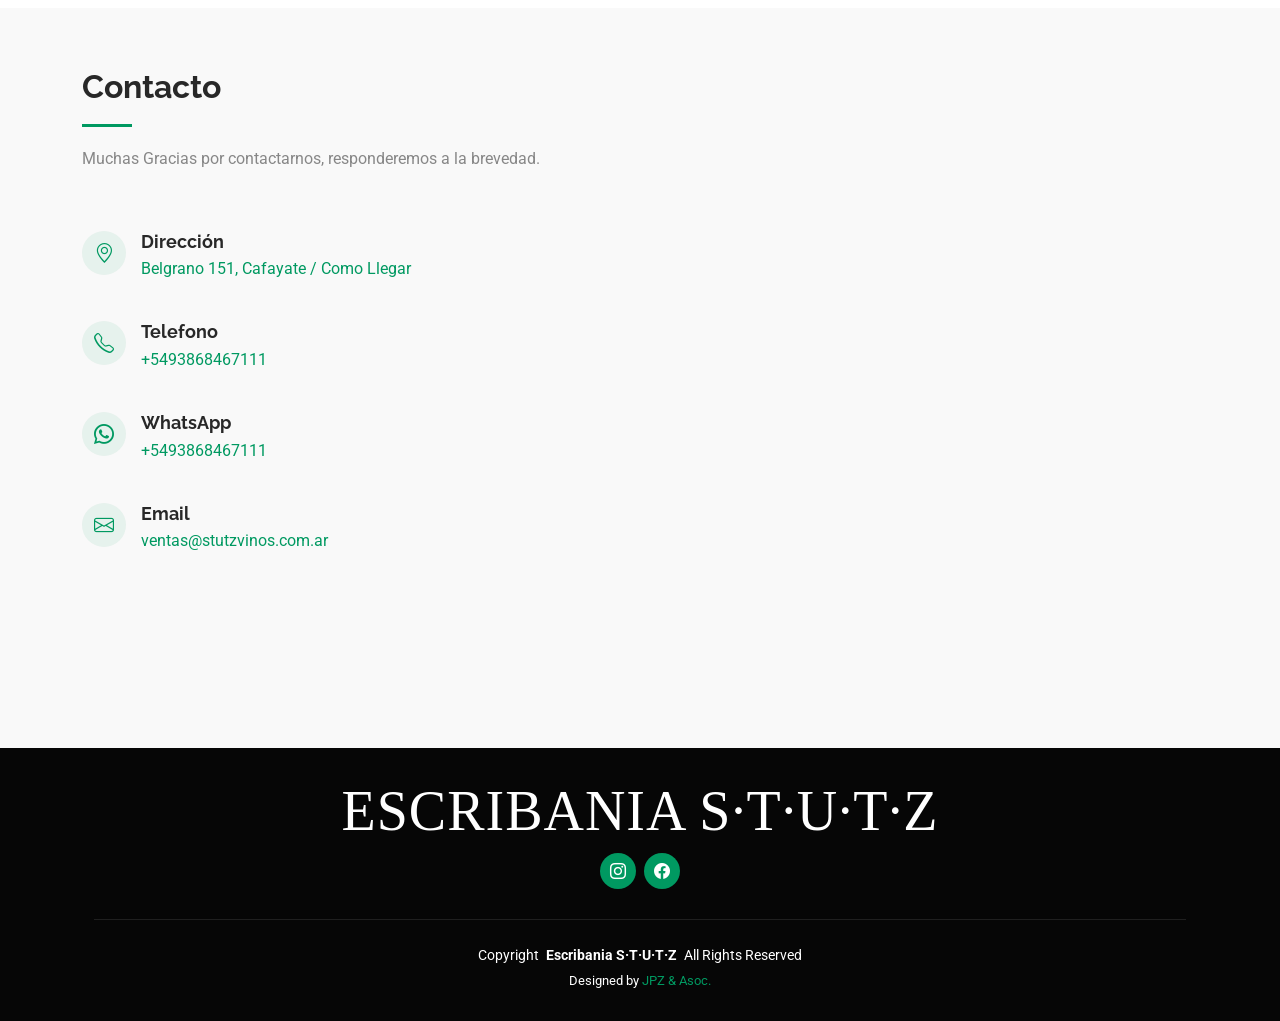
==== commit 15d94de4: "fotos" ====
--- a/index.html
+++ b/index.html
@@ -535,61 +535,61 @@
           <div class="row gy-4 isotope-container" data-aos="fade-up" data-aos-delay="200">
 
             <div class="col-lg-4 col-md-6 portfolio-item isotope-item filter-app">
-              <img src="assets/img/masonry-portfolio/imagen.jpg" class="img-fluid" alt="">
+              <img src="assets/img/masonry-portfolio/pia.jpg" class="img-fluid" alt="">
               <div class="portfolio-info">
                 <h4>Maria Pia Stutz</h4>
                 <p>Escribana Detalle</p>
-                <a href="assets/img/masonry-portfolio/imagen.jpg" title="Maria Pia Stutz" data-gallery="portfolio-gallery-app" class="glightbox preview-link"><i class="bi bi-zoom-in"></i></a>
+                <a href="assets/img/masonry-portfolio/pia.jpg" title="Maria Pia Stutz" data-gallery="portfolio-gallery-app" class="glightbox preview-link"><i class="bi bi-zoom-in"></i></a>
                 <a href="portfolio-details.html" title="More Details" class="details-link"><i class="bi bi-link-45deg"></i></a>
               </div>
             </div><!-- End Portfolio Item -->
 
             <div class="col-lg-4 col-md-6 portfolio-item isotope-item filter-app">
-              <img src="assets/img/masonry-portfolio/imagen.jpg" class="img-fluid" alt="">
+              <img src="assets/img/masonry-portfolio/cuca.jpg" class="img-fluid" alt="">
               <div class="portfolio-info">
                 <h4>Cuca Nanni</h4>
                 <p>Escribana Detalle</p>
-                <a href="assets/img/masonry-portfolio/imagen.jpg" title="Cuca Nanni" data-gallery="portfolio-gallery-app" class="glightbox preview-link"><i class="bi bi-zoom-in"></i></a>
+                <a href="assets/img/masonry-portfolio/cuca.jpg" title="Cuca Nanni" data-gallery="portfolio-gallery-app" class="glightbox preview-link"><i class="bi bi-zoom-in"></i></a>
                 <a href="portfolio-details.html" title="More Details" class="details-link"><i class="bi bi-link-45deg"></i></a>
               </div>
             </div><!-- End Portfolio Item -->
 
             <div class="col-lg-4 col-md-6 portfolio-item isotope-item filter-product">
-              <img src="assets/img/masonry-portfolio/imagen.jpg" class="img-fluid" alt="">
+              <img src="assets/img/masonry-portfolio/mer.jpg" class="img-fluid" alt="">
               <div class="portfolio-info">
                 <h4>Mercedes</h4>
                 <p>Escribana Detalle</p>
-                <a href="assets/img/masonry-portfolio/imagen.jpg" title="Mercedes" data-gallery="portfolio-gallery-product" class="glightbox preview-link"><i class="bi bi-zoom-in"></i></a>
+                <a href="assets/img/masonry-portfolio/mer.jpg" title="Mercedes" data-gallery="portfolio-gallery-product" class="glightbox preview-link"><i class="bi bi-zoom-in"></i></a>
                 <a href="portfolio-details.html" title="More Details" class="details-link"><i class="bi bi-link-45deg"></i></a>
               </div>
             </div><!-- End Portfolio Item -->
 
             <div class="col-lg-4 col-md-6 portfolio-item isotope-item filter-product">
-              <img src="assets/img/masonry-portfolio/imagen.jpg" class="img-fluid" alt="">
+              <img src="assets/img/masonry-portfolio/marcela.jpg" class="img-fluid" alt="">
               <div class="portfolio-info">
                 <h4>Marcela</h4>
                 <p>Escribana Detalle</p>
-                <a href="assets/img/masonry-portfolio/imagen.jpg" title="Marcela" data-gallery="portfolio-gallery-product" class="glightbox preview-link"><i class="bi bi-zoom-in"></i></a>
+                <a href="assets/img/masonry-portfolio/marcela.jpg" title="Marcela" data-gallery="portfolio-gallery-product" class="glightbox preview-link"><i class="bi bi-zoom-in"></i></a>
                 <a href="portfolio-details.html" title="More Details" class="details-link"><i class="bi bi-link-45deg"></i></a>
               </div>
             </div><!-- End Portfolio Item -->
 
             <div class="col-lg-4 col-md-6 portfolio-item isotope-item filter-branding">
-              <img src="assets/img/masonry-portfolio/imagen.jpg" class="img-fluid" alt="">
+              <img src="assets/img/masonry-portfolio/sole.jpg" class="img-fluid" alt="">
               <div class="portfolio-info">
                 <h4>Soledad</h4>
                 <p>Asistente</p>
-                <a href="assets/img/masonry-portfolio/imagen.jpg" title="Soledad" data-gallery="portfolio-gallery-branding" class="glightbox preview-link"><i class="bi bi-zoom-in"></i></a>
+                <a href="assets/img/masonry-portfolio/sole.jpg" title="Soledad" data-gallery="portfolio-gallery-branding" class="glightbox preview-link"><i class="bi bi-zoom-in"></i></a>
                 <a href="portfolio-details.html" title="More Details" class="details-link"><i class="bi bi-link-45deg"></i></a>
               </div>
             </div><!-- End Portfolio Item -->
 
             <div class="col-lg-4 col-md-6 portfolio-item isotope-item filter-branding">
-              <img src="assets/img/masonry-portfolio/imagen.jpg" class="img-fluid" alt="">
+              <img src="assets/img/masonry-portfolio/mar.jpg" class="img-fluid" alt="">
               <div class="portfolio-info">
                 <h4>Marcela</h4>
                 <p>Asistente</p>
-                <a href="assets/img/masonry-portfolio/imagen.jpg" title="Marcela" data-gallery="portfolio-gallery-branding" class="glightbox preview-link"><i class="bi bi-zoom-in"></i></a>
+                <a href="assets/img/masonry-portfolio/mar.jpg" title="Marcela" data-gallery="portfolio-gallery-branding" class="glightbox preview-link"><i class="bi bi-zoom-in"></i></a>
                 <a href="portfolio-details.html" title="More Details" class="details-link"><i class="bi bi-link-45deg"></i></a>
               </div>
             </div><!-- End Portfolio Item -->
